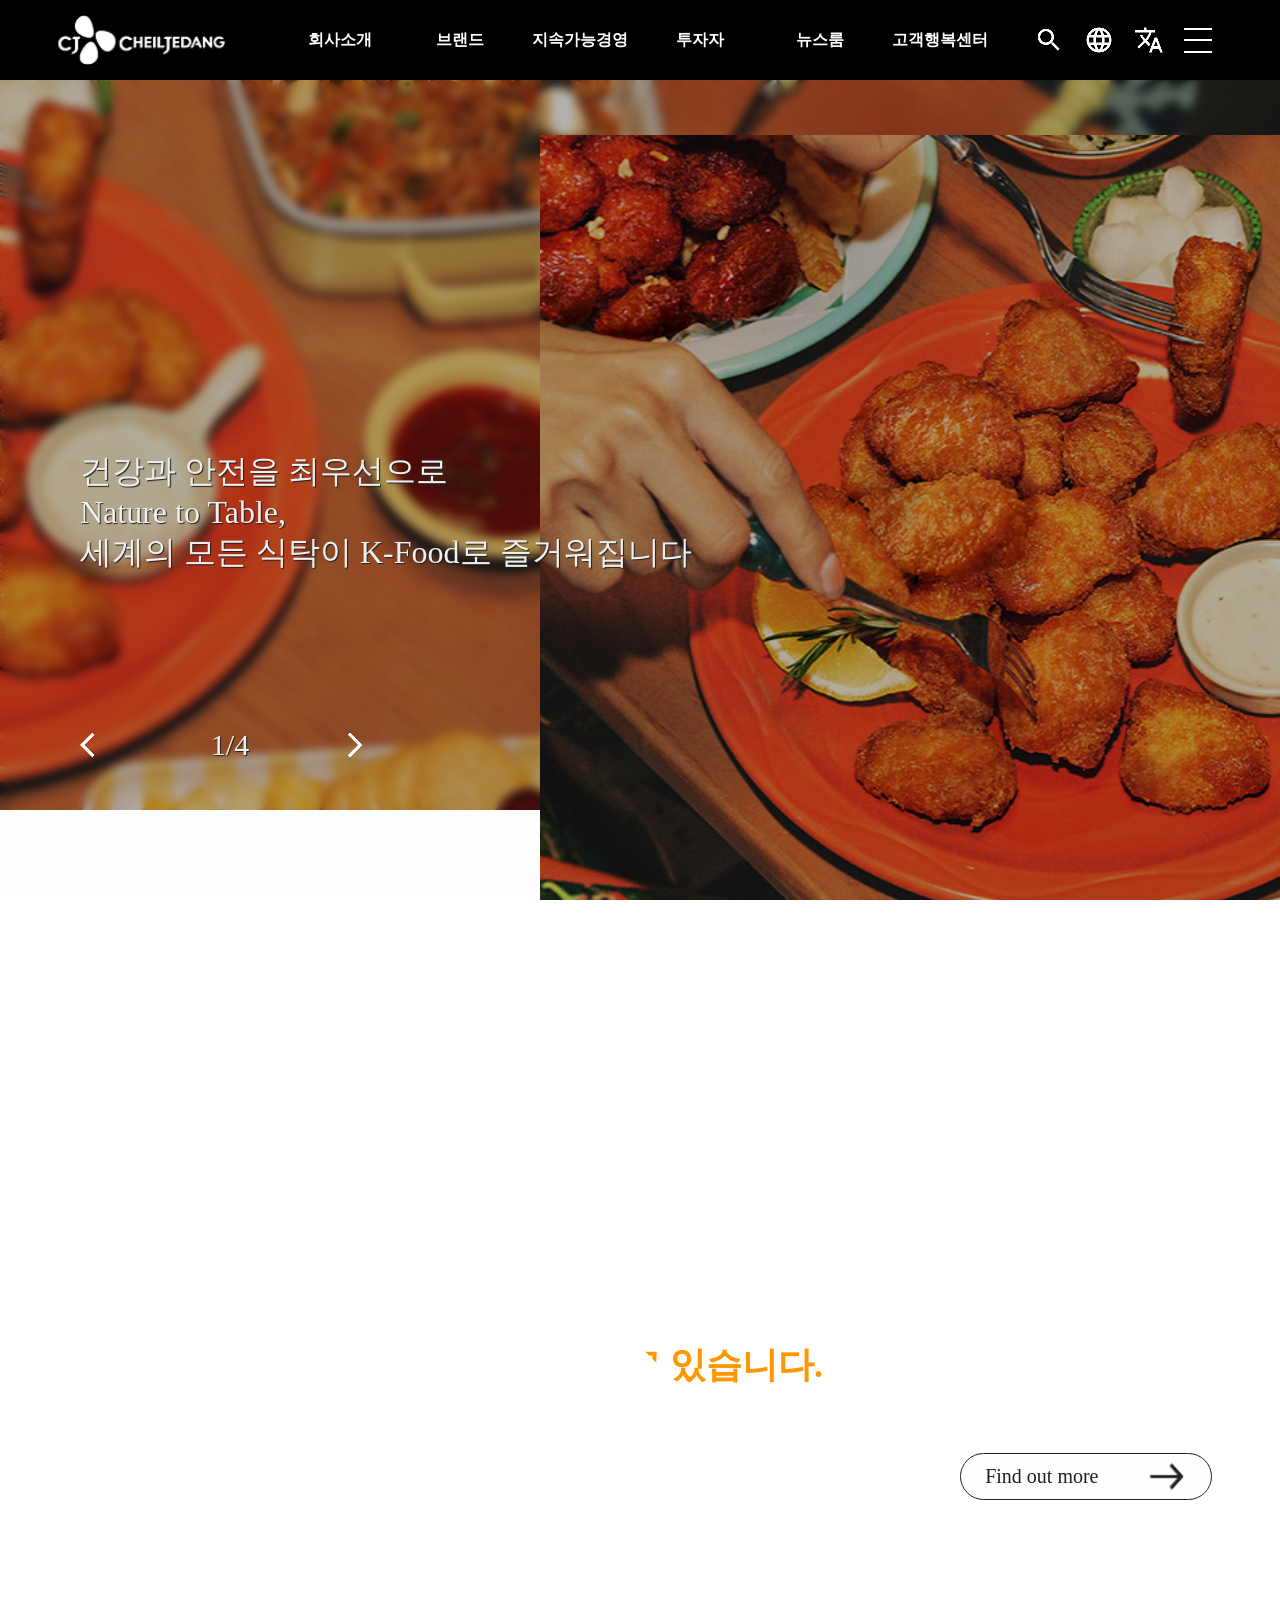
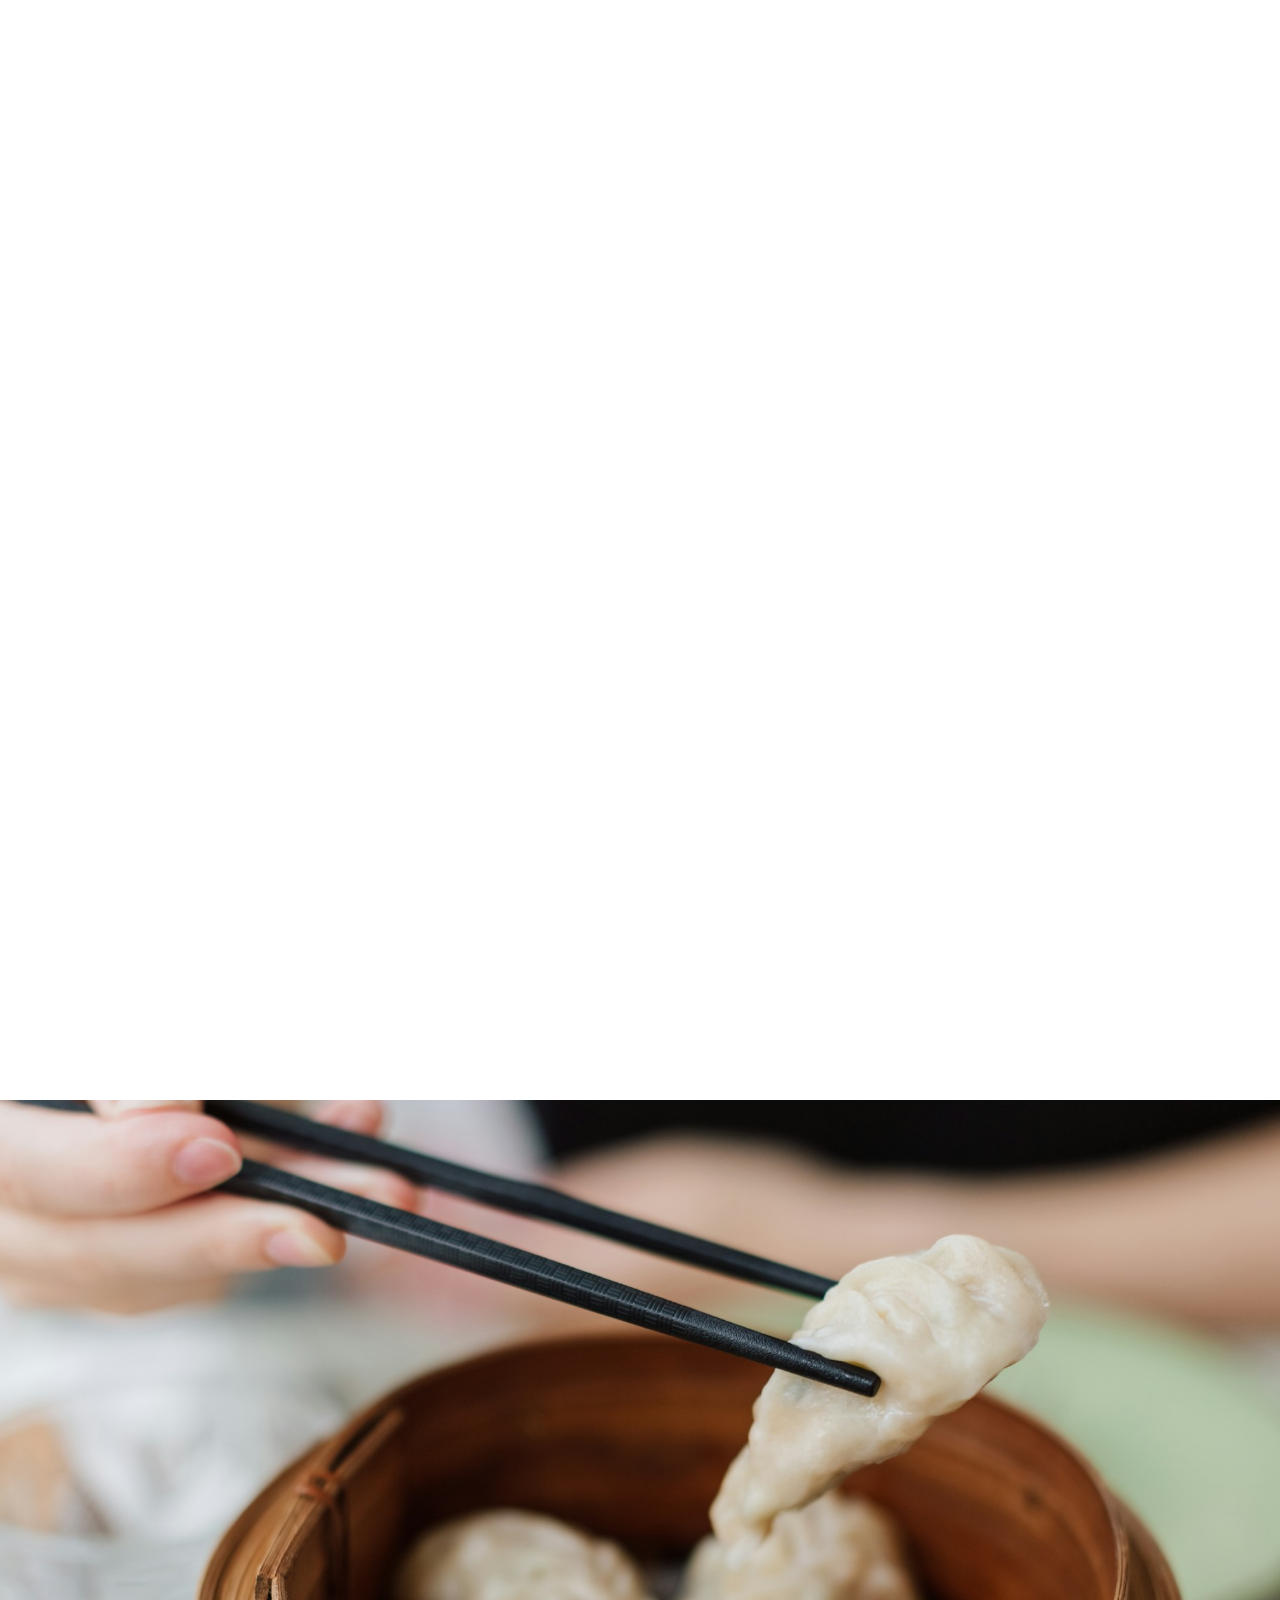
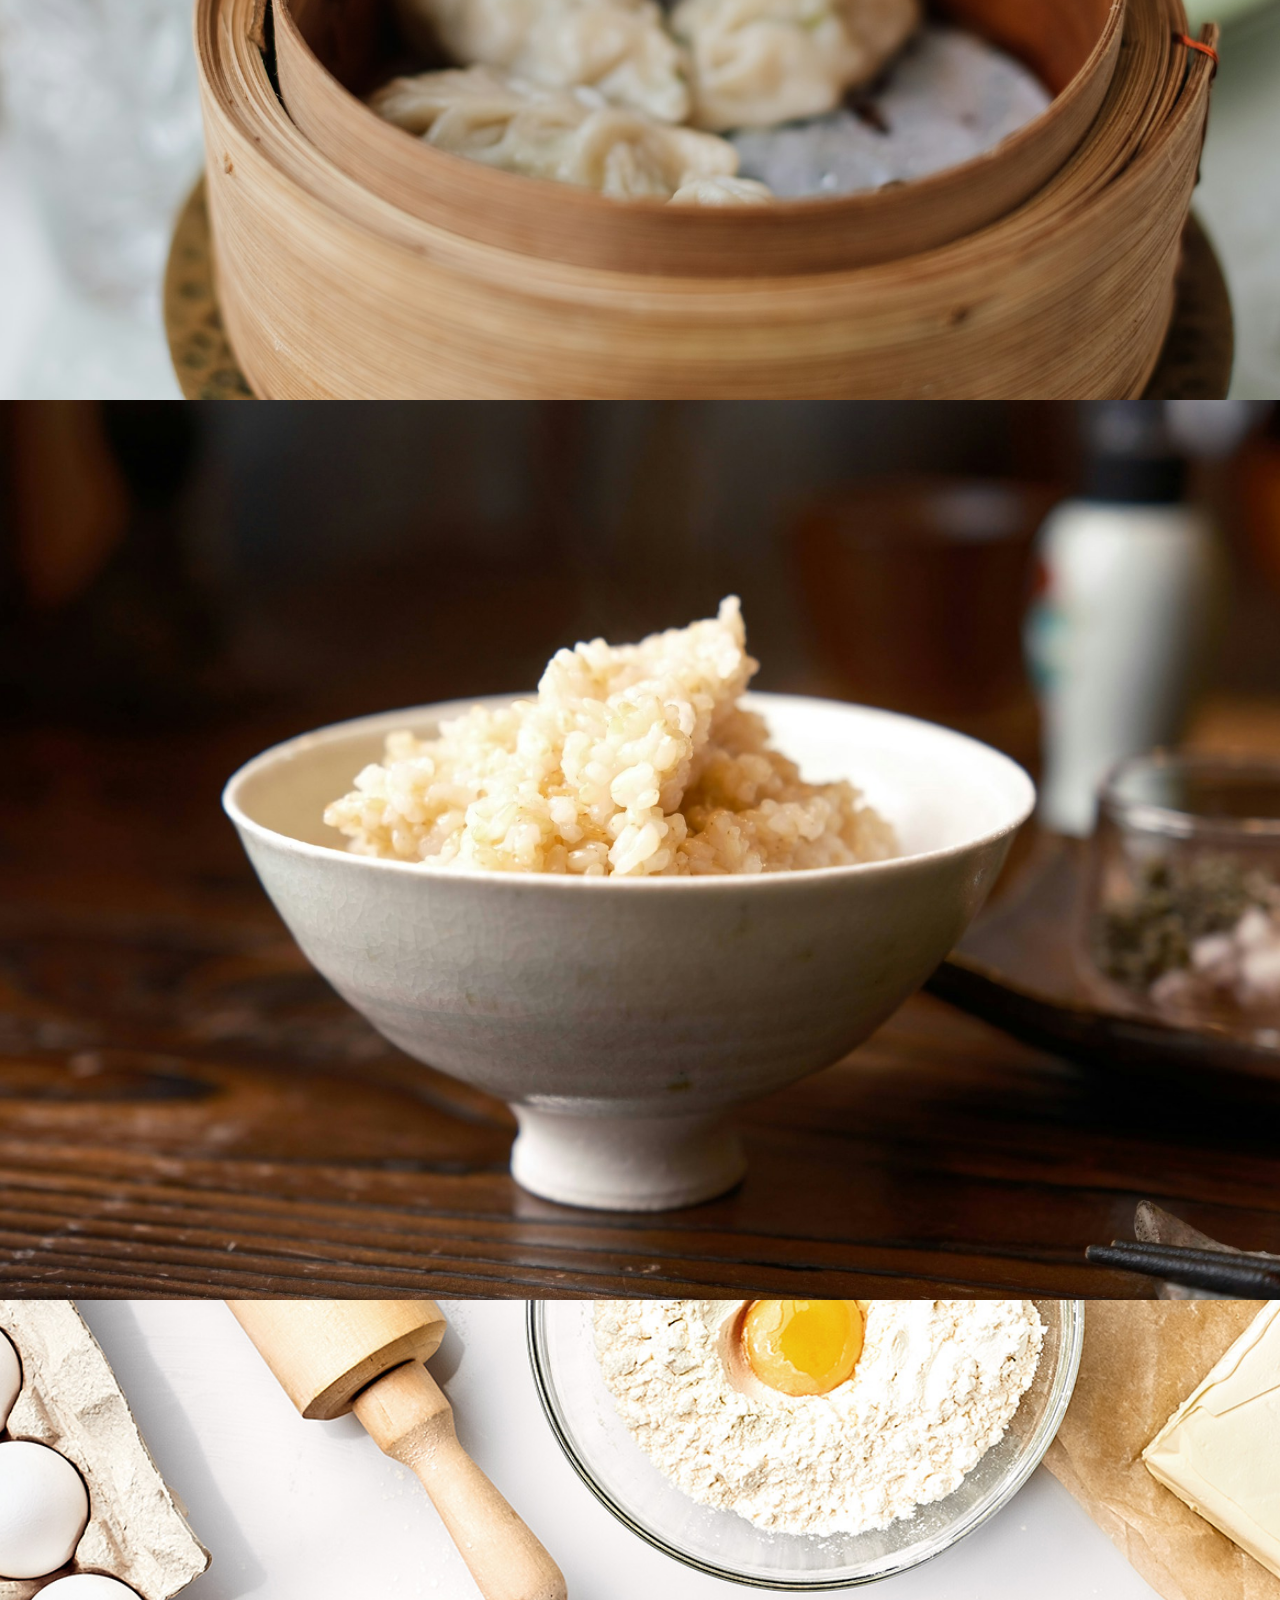
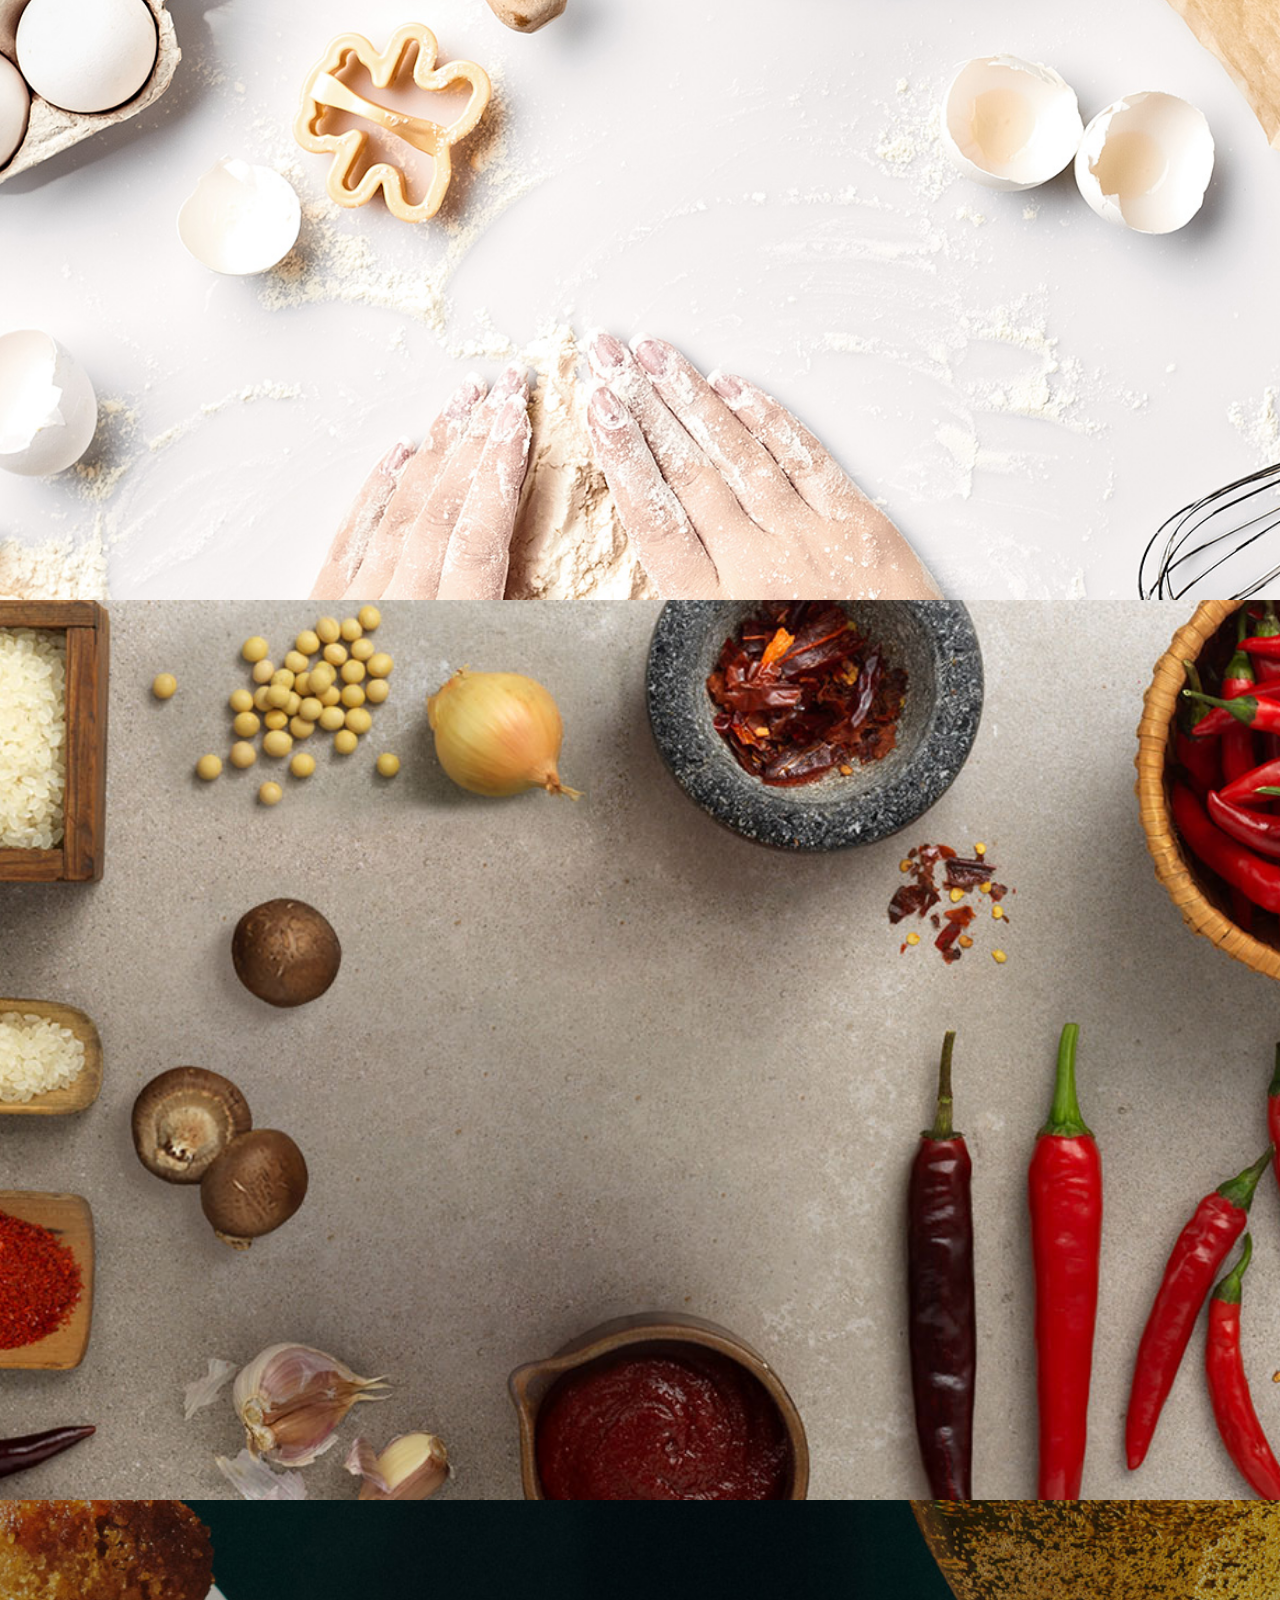
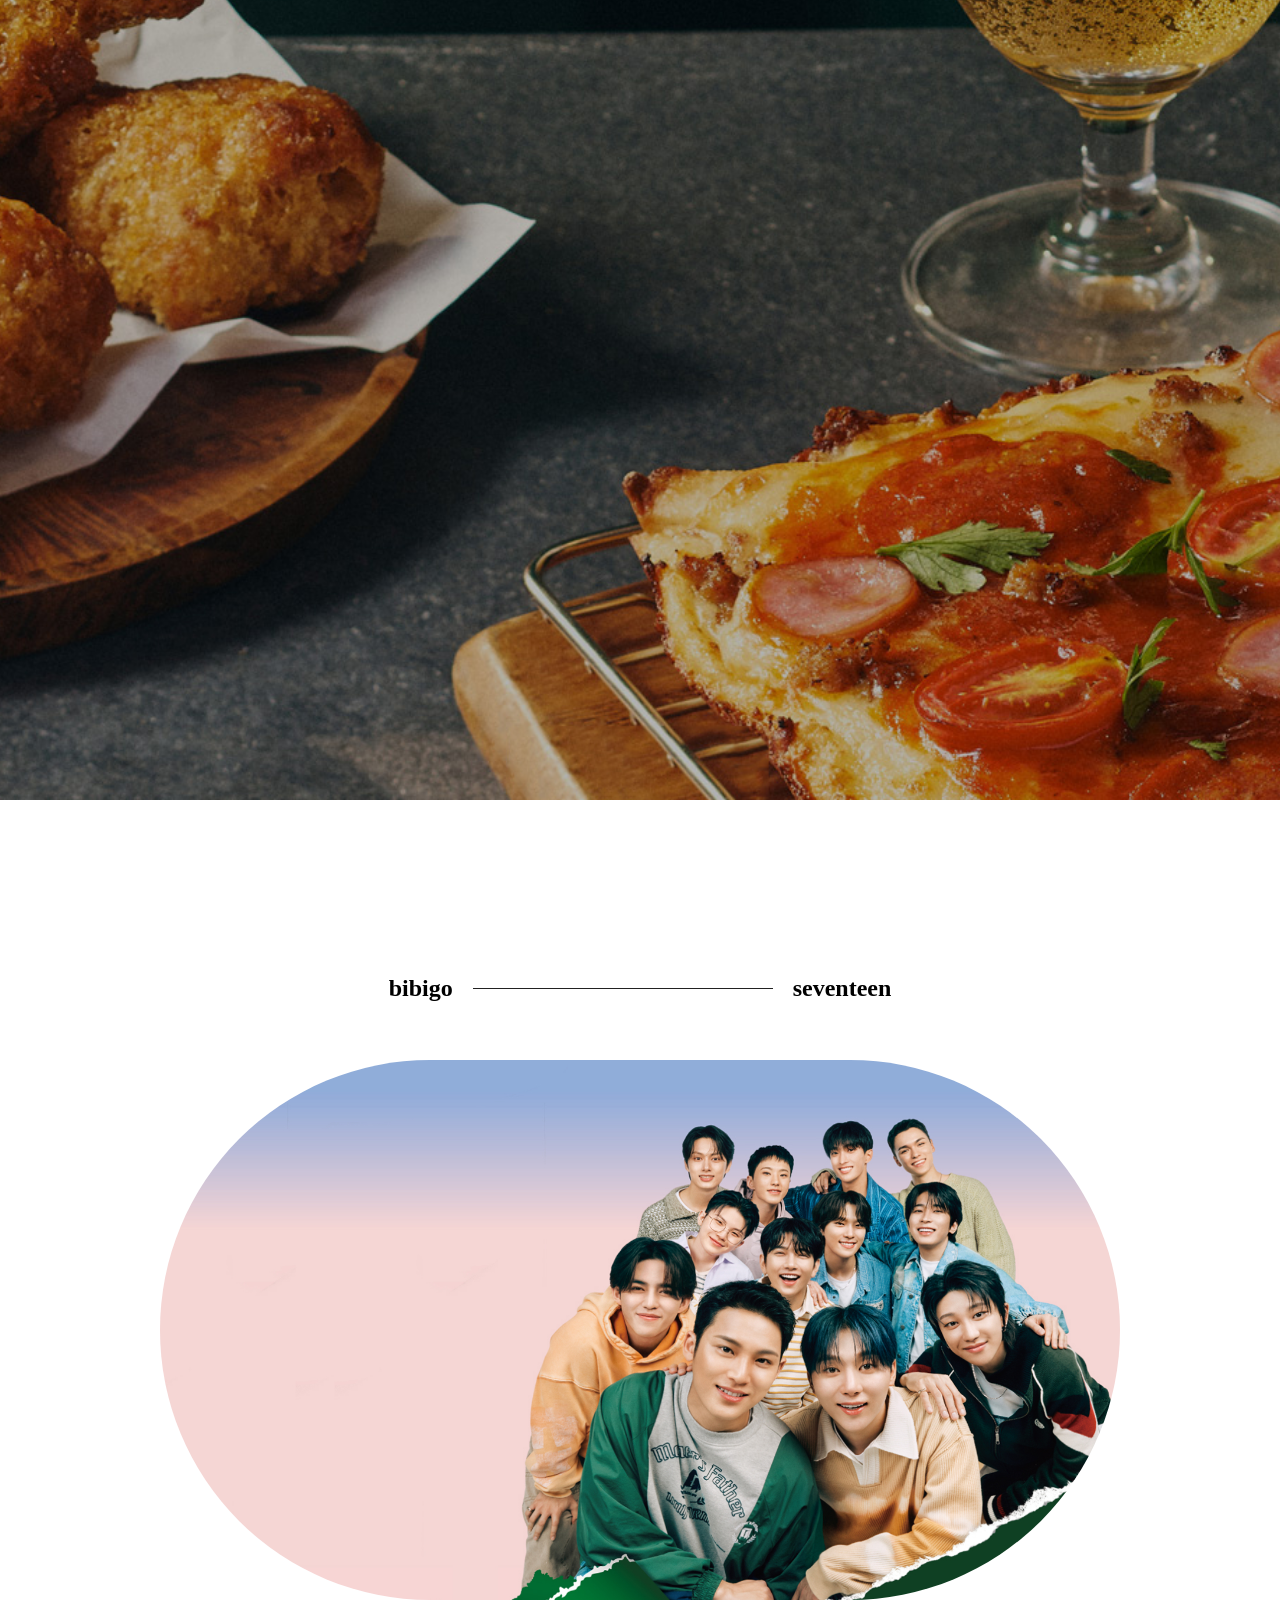
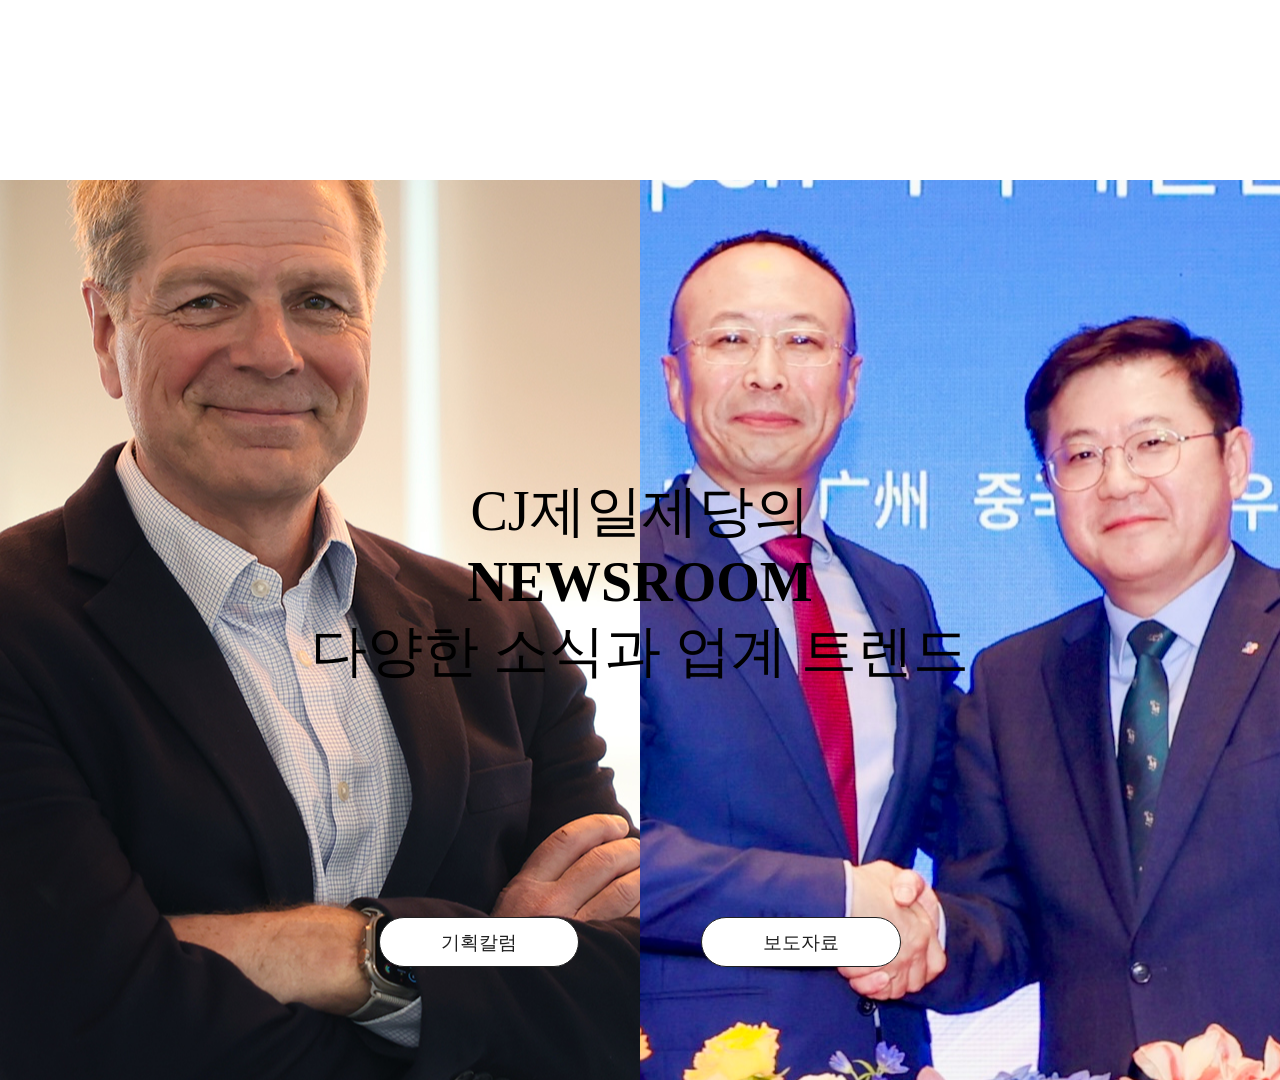
==== index.html @ 5cc48a2f "index change" ====
<!DOCTYPE html>
<html lang="ko">
<head>
    <meta charset="UTF-8">
    <meta name="viewport" content="width=device-width, initial-scale=1.0">
    <link rel="stylesheet" href="css/reset.css" type="text/css">
    <link rel="stylesheet" href="css/common.css" type="text/css">
    <link rel="stylesheet" href="css/main.css" type="text/css">
    <script src="script/jquery-3.7.0.min.js"></script>
    <script src="script/jquery.cookie.js"></script>
    <script src="script/lucid.js"></script>
    <script src="script/main.js"></script>
    <script src="script/common.js"></script>
    <title>CJ제일제당</title>
</head>
<body>
    <header id="header">
        <div class="header_inner">
            <h1><a href="index.html"><img src="img/logo.png" alt="제일제당"></a></h1>
            <nav class="gnb">
                <ul>
                    <li><a href="#">회사소개</a></li>
                    <li><a href="#">브랜드</a></li>
                    <li><a href="#">지속가능경영</a></li>
                    <li><a href="#">투자자</a></li>
                    <li><a href="#">뉴스룸</a></li>
                    <li><a href="#">고객행복센터</a></li>
                </ul>
            </nav>
            <div class="gnb_btn">
                <ul>
                    <li><button><img src="img/gnb_search.png" alt="찾기버튼"></button></li>
                    <li><button><img src="img/gnb_global.png" alt="글로벌버튼"></button></li>
                    <li><button><img src="img/gnb_languge.png" alt="언어버튼"></button></li>
                    <li><button><span></span><span></span><span></span></button></li>
                </ul>
            </div>
        </div>
    </header>

    <div class="sub_menu_wrap">
        <ul class="sub_menu_inner">
            <li>
                <div class="sub_menu_left">
                    <div>
                        <p>CJ제일제당 소개</p>
                        <p>건강, 즐거움, 편리를 창조하는<br>
                            글로벌 생활문화기업<br>
                            CJ제일제당을 소개합니다</p>
                    </div>
                    <div class="sub_menu_list_wrap">
                        <ul class="sub_menu_list">
                            <li class="sub_more"><a href="about_us.html">CJ제일제당소개</a></li>
                            <li class="sub_more"><a href="#">사업소개</a></li>
                            <li class="sub_more"><a href="#">글로벌 현황</a></li>
                            <li class="sub_more"><a href="#">CJ블로썸 파크</a></li>
                            <li><a href="#">CJ블로썸 캠퍼스</a></li>
                        </ul>
                        <ul class="sub_menu_detail">
                            <li>
                                <ul>
                                    <li><a href="#">CJ제일제당 소개</a></li>
                                    <li><a href="#">연혁</a></li>
                                    <li><a href="#">CEO 메시지</a></li>
                                    <li><a href="#">오시는 길</a></li>
                                </ul>
                            </li>
                            <li>
                                <ul>
                                    <li><a href="#">개요</a></li>
                                    <li><a href="#">식품사업</a></li>
                                    <li><a href="#">BIO사업</a></li>
                                    <li><a href="#">CJ Feed&Care</a></li>
                                </ul>
                            </li>
                            <li>
                                <ul>
                                    <li><a href="#">글로벌 현황</a></li>
                                    <li><a href="#">글로벌 네트워크</a></li>
                                </ul>
                            </li>
                            <li>
                                <ul>
                                    <li><a href="#">CJ블로썸파크 소개</a></li>
                                    <li><a href="#">식품 연구소</a></li>
                                    <li><a href="#">BIO 연구소</a></li>
                                </ul>
                            </li>
                        </ul>
                    </div>
                </div>
                <div class="sub_menu_right">
                    <ul>
                        <li>
                            <img src="img/ex.jpg" alt="">
                            <p>예시</p>
                            <p>부가 설명 내용은 고민해.</p>
                        </li>
                        <li>
                            <img src="img/ex.jpg" alt="">
                            <p>예시</p>
                            <p>부가 설명 내용은 고민해.</p>
                        </li>
                        <li>
                            <img src="img/ex.jpg" alt="">
                            <p>예시</p>
                            <p>부가 설명 내용은 고민해.</p>
                        </li>
                        <li>
                            <img src="img/ex.jpg" alt="">
                            <p>예시</p>
                            <p>부가 설명 내용은 고민해.</p>
                        </li>
                    </ul>
                </div>
            </li>
            <li>
                <div class="sub_menu_left">
                    <div>
                        <p>브랜드</p>
                        <p>세계가 사랑하는<br>
                            식품 브랜드를 만듭니다.</p>
                    </div>
                    <div class="sub_menu_list_wrap">
                        <ul class="sub_menu_list">
                            <li><a href="brand.html">전체브랜드</a></li>
                            <li class="sub_more"><a href="#">식품 브랜드</a></li>
                            <li class="sub_more"><a href="#">BIO 브랜드</a></li>
                        </ul>
                        <ul class="sub_menu_detail">
                            <li>
                                <ul>
                                    <li><a href="#">비비고</a></li>
                                    <li><a href="#">햇반</a></li>
                                    <li><a href="#">고메</a></li>
                                    <li><a href="#">백설</a></li>
                                    <li><a href="#">The더건강한</a></li>
                                    <li><a href="#">다시다</a></li>
                                    <li><a href="#">해찬들</a></li>
                                    <li><a href="#">스팸</a></li>
                                    <li><a href="#">삼호어묵</a></li>
                                    <li><a href="#">행복한콩</a></li>
                                    <li><a href="#">메티에</a></li>
                                    <li><a href="#">크레잇</a></li>
                                    <li><a href="#">쁘띠첼</a></li>
                                    <li><a href="#">맥스봉</a></li>
                                    <li><a href="#">맛밤</a></li>
                                    <li><a href="#">얼티브</a></li>
                                    <li><a href="#">바삭칩</a></li>
                                    <li><a href="#">즐거운 동행</a></li>
                                </ul>
                            </li>
                            <li>
                                <ul>
                                    <li><a href="#">BestAmino</a></li>
                                    <li><a href="#">Nextide</a></li>
                                    <li><a href="#">X·SOY</a></li>
                                    <li><a href="#">COXIELD</a></li>
                                    <li><a href="#">GutLuk</a></li>
                                    <li><a href="#">TasteNrich®</a></li>
                                    <li><a href="#">CJ TIDE™</a></li>
                                    <li><a href="#">MIPOONG™</a></li>
                                    <li><a href="#">BiomeNrich™</a></li>
                                    <li><a href="#">AMINATURE®</a></li>
                                    <li><a href="#">PHACT</a></li>
                                </ul>
                            </li>
                        </ul>
                    </div>
                </div>
                <div class="sub_menu_right">
                    <ul>
                        <li>
                            <img src="" alt="">
                            <p>예시</p>
                            <p>부가 설명 내용은 고민해.</p>
                        </li>
                        <li>
                            <img src="" alt="">
                            <p>예시</p>
                            <p>부가 설명 내용은 고민해.</p>
                        </li>
                        <li>
                            <img src="" alt="">
                            <p>예시</p>
                            <p>부가 설명 내용은 고민해.</p>
                        </li>
                        <li>
                            <img src="" alt="">
                            <p>예시</p>
                            <p>부가 설명 내용은 고민해.</p>
                        </li>
                    </ul>
                </div>
            </li>
            <li>
                <div class="sub_menu_left">
                    <div>
                        <p>지속가능경영</p>
                        <p>CJ제일제당은 기업의
                            <br>지속가능한 성장을 추진하고 있습니다.</p>
                    </div>
                    <div class="sub_menu_list_wrap">
                        <ul class="sub_menu_list">
                            <li class="sub_more"><a href="sustainability.html">Overview</a></li>
                            <li class="sub_more"><a href="#">환경</a></li>
                            <li class="sub_more"><a href="#">사회</a></li>
                            <li class="sub_more"><a href="#">지배구조</a></li>
                        </ul>
                        <ul class="sub_menu_detail">
                            <li>
                                <ul>
                                    <li><a href="#">Overview</a></li>
                                    <li><a href="#">추진체계</a></li>
                                    <li><a href="#">보고서 및 정책</a></li>
                                    <li><a href="#">대외인정 및 발자취</a></li>
                                </ul>
                            </li>
                            <li>
                                <ul>
                                    <li><a href="#">기후변화</a></li>
                                    <li><a href="#">순환경제</a></li>
                                </ul>
                            </li>
                            <li>
                                <ul>
                                    <li><a href="#">공급망</a></li>
                                    <li><a href="#">인적자원</a></li>
                                    <li><a href="#">인권</a></li>
                                    <li><a href="#">안전보건</a></li>
                                    <li><a href="#">품질안전</a></li>
                                    <li><a href="#">건강과 영양</a></li>
                                    <li><a href="#">사회공헌</a></li>
                                </ul>
                            </li>
                            <li>
                                <ul>
                                    <li><a href="#">이사회</a></li>
                                    <li><a href="#">이사회 활동</a></li>
                                    <li><a href="#">주주총회</a></li>
                                </ul>
                            </li>
                        </ul>
                    </div>
                </div>
                <div class="sub_menu_right">
                    <ul>
                        <li>
                            <img src="" alt="">
                            <p>예시</p>
                            <p>부가 설명 내용은 고민해.</p>
                        </li>
                        <li>
                            <img src="" alt="">
                            <p>예시</p>
                            <p>부가 설명 내용은 고민해.</p>
                        </li>
                        <li>
                            <img src="" alt="">
                            <p>예시</p>
                            <p>부가 설명 내용은 고민해.</p>
                        </li>
                        <li>
                            <img src="" alt="">
                            <p>예시</p>
                            <p>부가 설명 내용은 고민해.</p>
                        </li>
                    </ul>
                </div>
            </li>
            <li>
                <div class="sub_menu_left">
                    <div>
                        <p>투자자</p>
                        <p>글로벌 생활 문화기업<br>
                            CJ제일제당으로 도약하겠습니다.</p>
                    </div>
                    <div class="sub_menu_list_wrap">
                        <ul class="sub_menu_list">
                            <li><a href="investors.html">Overview</a></li>
                            <li class="sub_more"><a href="#">IR 행사 및 자료실</a></li>
                            <li class="sub_more"><a href="#">I liR Contact</a></li>
                            <li class="sub_more"><a href="#">재무정보</a></li>
                            <li class="sub_more"><a href="#">주식정보</a></li>
                            <li class="sub_more"><a href="#">Governance</a></li>
                            <li><a href="#">Sustainable Financing</a></li>
                        </ul>
                        <ul class="sub_menu_detail">
                            <li>
                                <ul>
                                    <li><a href="#">실적발표자료</a></li>
                                    <li><a href="#">IR 행사</a></li>
                                    <li><a href="#">소개자료</a></li>
                                </ul>
                            </li>
                            <li>
                                <ul>
                                    <li><a href="#">IR 미팅신청</a></li>
                                    <li><a href="#">IR Q&A</a></li>
                                    <li><a href="#">IR Alert</a></li>
                                </ul>
                            </li>
                            <li>
                                <ul>
                                    <li><a href="#">재무정보</a></li>
                                    <li><a href="#">사업보고서</a></li>
                                    <li><a href="#">감사보고서</a></li>
                                    <li><a href="#">감사인의 의견</a></li>
                                </ul>
                            </li>
                            <li>
                                <ul>
                                    <li><a href="#">공시</a></li>
                                    <li><a href="#">공고</a></li>
                                    <li><a href="#">주주현황</a></li>
                                    <li><a href="#">주주환원</a></li>
                                    <li><a href="#">주주제안</a></li>
                                    <li><a href="#">실시간 주가</a></li>
                                    <li><a href="#">발행주식현황</a></li>
                                </ul>
                            </li>
                            <li>
                                <ul>
                                    <li><a href="#">이사회</a></li>
                                    <li><a href="#">이사회 활동</a></li>
                                    <li><a href="#">주주총회</a></li>
                                </ul>
                            </li>
                        </ul>
                    </div>
                </div>
                <div class="sub_menu_right">
                    <ul>
                        <li>
                            <img src="" alt="">
                            <p>예시</p>
                            <p>부가 설명 내용은 고민해.</p>
                        </li>
                        <li>
                            <img src="" alt="">
                            <p>예시</p>
                            <p>부가 설명 내용은 고민해.</p>
                        </li>
                        <li>
                            <img src="" alt="">
                            <p>예시</p>
                            <p>부가 설명 내용은 고민해.</p>
                        </li>
                        <li>
                            <img src="" alt="">
                            <p>예시</p>
                            <p>부가 설명 내용은 고민해.</p>
                        </li>
                    </ul>
                </div>
            </li>
            <li>
                <div class="sub_menu_left">
                    <div>
                        <p>뉴스룸</p>
                        <p>다양한 CJ제일제당의 소식과<br>
                            업계 트렌드를 만나볼 수 있습니다.</p>
                    </div>
                    <div class="sub_menu_list_wrap">
                        <ul class="sub_menu_list">
                            <li><a href="#">Overview</a></li>
                            <li><a href="#">기획칼럼</a></li>
                            <li><a href="#">보도자료</a></li>
                            <li><a href="#">언론보도</a></li>
                            <li><a href="#">소셜미디어</a></li>
                        </ul>
                    </div>
                </div>
                <div class="sub_menu_right">
                    <ul>
                        <li>
                            <img src="" alt="">
                            <p>예시</p>
                            <p>부가 설명 내용은 고민해.</p>
                        </li>
                        <li>
                            <img src="" alt="">
                            <p>예시</p>
                            <p>부가 설명 내용은 고민해.</p>
                        </li>
                        <li>
                            <img src="" alt="">
                            <p>예시</p>
                            <p>부가 설명 내용은 고민해.</p>
                        </li>
                        <li>
                            <img src="" alt="">
                            <p>예시</p>
                            <p>부가 설명 내용은 고민해.</p>
                        </li>
                    </ul>
                </div>
            </li>
            <li>
                <div class="sub_menu_left">
                    <div>
                        <p>고객행복센터</p>
                        <p>CJ제일제당은 소비자중심경영을 실천하고 <br>
                            소비자의 만족과 함께 성장해 나가며 더 나은 가치를 제공하기 위해 노력합니다.
                    </div>
                    <div class="sub_menu_list_wrap">
                        <ul class="sub_menu_list">
                            <li><a href="#">소비자중심경영(CCM)</a></li>
                            <li><a href="#">고객행복센터</a></li>
                            <li><a href="#">고객의 소리</a></li>
                            <li><a href="#">자주찾는 질문</a></li>
                            <li><a href="#">제품 개선 사례</a></li>
                            <li><a href="#">공지사항</a></li>
                            <li><a href="#">온라인 제보</a></li>
                        </ul>
                    </div>
                </div>
                <div class="sub_menu_right">
                    <ul>
                        <li>
                            <img src="" alt="">
                            <p>예시</p>
                            <p>부가 설명 내용은 고민해.</p>
                        </li>
                        <li>
                            <img src="" alt="">
                            <p>예시</p>
                            <p>부가 설명 내용은 고민해.</p>
                        </li>
                        <li>
                            <img src="" alt="">
                            <p>예시</p>
                            <p>부가 설명 내용은 고민해.</p>
                        </li>
                        <li>
                            <img src="" alt="">
                            <p>예시</p>
                            <p>부가 설명 내용은 고민해.</p>
                        </li>
                    </ul>
                </div>
            </li>
        </ul>
    </div>

    <section id="topBanner" class="index">
        <h2 class="top_text">
            건강과 안전을 최우선으로<br>
            Nature to Table,<br>
            세계의 모든 식탁이 K-Food로 즐거워집니다
        </h2>
        <ul class="topBanner_out">
            <li class="topBanner_in">
                <div class="topBanner_in_text">
                </div>
                <img src="img/TopBenner_0.jpg" alt="탑베너1">
            </li>
            <li class="topBanner_in">
                <img src="img/TopBenner_1.jpg" alt="탑베너2">
            </li>
            <li class="topBanner_in">
                <img src="img/TopBenner_2.jpg" alt="탑베너3">
            </li>
            <li class="topBanner_in">
                <img src="img/TopBenner_3.jpg" alt="탑베너4">
            </li>
        </ul>
        <div class="empty_box"></div>
        <div class="top_benner_controls">
            <button class="prev_btn"><img src="img/arrow_left.png" alt="left"></button>
            <p><span class="cnt">1</span>/4</p>
            <button class="next_btn"><img src="img/arrow_right.png" alt="right"></button>
        </div>
    </section>
    <section id="aboutUs" class="index">
        <div class="about_us_text">
            <div class="msg_box"></div>
            <h2 class="msg msg1">CJ제일제당은</h2>
            <h2 class="yellow msg msg2">끊임없는 도전과 혁신을 통해<br>
                글로벌 식품ㆍBIO 기업으로 도약하고 있습니다.
            </h2>
            <p class="msg msg3">
                끊임없는 도전과 혁신을 통해<br>
                글로벌 식품·BIO 기업으로 도약하고 있습니다.<br>
                70년 이상 쌓아온 변화와 성장의 DNA를 바탕으로<br>
                건강, 즐거움, 편리를 창조하는 글로벌 생활문화기업으로 나아갑니다.
            </p>
        </div>
        <div class="about_us_btn">
            <a href="#">
                <p>Find out more</p>
                <img src="img/arrow_dark_r.png" alt="오른쪽 화살표">
            </a>
        </div>
    </section>
    <section id="midBanner" class="index">
        <ul class="mid_banner">
            <li class="mid_banner_img1 fix">
                <div class="mid_img">
                    <img src="img/mid_bg1.jpg" alt="">
                </div>
                <div class="logo_text text1">
                    <img src="img/mid_logo1.png" alt="">
                    <p>따뜻하고 맛있는 음식이 
                        단순한 식사를 넘어<br>
                        삶을 더 맛있게 만들어 준다고 믿어요<br>
                        우리를 살게 해주는 음식은<br>
                        우리가 살아있음을 느끼게 하는 
                        멋진 힘이 있으니까요
                    </p>
                </div>
            </li>
            <li class="mid_banner_img2">
                <div class="mid_img">
                    <img src="img/mid_bg2.jpg" alt="">
                </div>
                <div class="logo_text text2">
                    <img src="img/mid_logo2.png" alt="">
                    <p>언제 어디서나 최고의 밥맛으로<br>
                        우리의 하루를 든든하게 채우고 있는<br>
                        다양한 햇반 브랜드의 제품들을 즐겨보세요
                    </p>
                </div>
            </li>
            <li class="mid_banner_img3">
                <div class="mid_img text3">
                    <img src="img/mid_bg3.jpg" alt="">
                </div>
                <div class="logo_text text3">
                    <img src="img/mid_logo3.png" alt="">
                    <p>과정은 심플하게, 결과는 근사하게<br>
                        백설이 당신의 오늘의 요리를<br>
                        최고의 맛으로 완성시킵니다
                    </p>
                </div>
            </li>
            <li class="mid_banner_img4">
                <div class="mid_img">
                    <img src="img/mid_bg4.jpg" alt="">
                </div>
                <div class="logo_text text4">
                    <img src="img/mid_logo4.png" alt="">
                    <p>'해가 가득찬 들녘'이라는 의미를 가진<br>
                        '해찬들'브랜드는 붉은 해가 뜨겁게 내리쬐는 들녘에,<br>
                        만물이 익어가는 자연의 풍요로움을<br>
                        느끼게 해줍니다
                    </p>
                </div>
            </li>
            <li class="mid_banner_img5">
                <div class="mid_img">
                    <img src="img/mid_bg5.jpg" alt="">
                </div>
                <div class="logo_text text5">
                    <img src="img/mid_logo5.png" alt="">
                    <p>고메(GOURMET)는 미식가, 식도락가,<br>
                        혹은 음식에 밝은 사람을 뜻합니다.<br>
                        고메가 선보이는 특별한 맛으로<br>
                        집에서도 다채로운 미식의 경험을 이어가세요.
                    </p>
                </div>
            </li>
            <li class="mid_banner_img6">
                <div class="mid_img">
                    <img src="img/mid_bg6.jpg" alt="">
                </div>
                <div class="logo_text text6">
                    <img src="img/mid_logo6.png" alt="">
                    <p>남녀노소 누구나 사랑하는<br>
                        최고의 브랜드 <span>스팸</sapn><br>
                        처음 느꼈던 맛의 감동을<br>
                        앞으로도 변함없이 함께하세요
                    </p>
                </div>
            </li>
        </ul>
        <div class="blur"></div>
        <ul class="mid_banner_controls">
            <li class="ctrl long"></li>
            <li class="ctrl"></li>
            <li class="ctrl"></li>
            <li class="ctrl"></li>
            <li class="ctrl"></li>
            <li class="ctrl"></li>
        </ul>
    </section>
    <section id="event" class="index">
        <div class="event_name">
            <h2 class="english">bibigo</h2>
            <div class="mid_line"></div>
            <h2 class="english">seventeen</h2>
        </div>
        <div class="event_img">
            <div class="event_logo">
                <img src="img/tasteWhat'sBeyond.png" alt="">
                <a href="#">
                    <p>비비고|세븐틴 페이지로 이동</p>
                    <img src="img/arrow_dark_r.png" alt="rignt">
                </a>
                <a href="#">
                    <p>비비고 브랜드사이트 바로가기</p>
                    <img src="img/arrow_dark_r.png" alt="rignt">
                </a>
            </div>
        </div>
    </section>
    <section id="newsroom" class="index">
        <div class="newsroom_wrap">
            <div class="newsroom_left" style="background-color: orange;">

            </div>
            <div class="newsroom_right" style="background-color: orangered;">
                
            </div>
        </div>
        <div class="newsroom_title_wrap">
            <div class="newsroom_title">
                <p>CJ제일제당의</p>
                <h2 class="english">NEWSROOM</h2>
                <p>다양한 소식과 업계 트렌드</p>
            </div>
            <div class="newsroom_btn">
                <a href="#" class="newsroom_left_btn">
                    <div>
                        <img src="img/arrow_dark_l.png" alt="left">
                        <p>기획칼럼</p>
                    </div>
                </a>
                <a href="#" class="newsroom_right_btn">
                    <div>
                        <p>보도자료</p>
                        <img src="img/arrow_dark_r.png" alt="right">
                    </div>
                </a>
            </div>
        </div>
    </section>
</body>
</html>
---- css/common.css ----
.yellow{color: #FF9700;}
.red{color: #EF151E;}
.blue{color: #006ECD;}
.gery{color: grey;}

/* 헤더 */
#header{position: fixed; width: 100%; height: 80px; left: 0; top: 0; z-index: 999; transition-duration: 0.5s; background-color: #000;}
#header .header_inner{position: relative; width: 92%; margin: 0 auto; display: flex; height: 80px;}

/* 헤더로고 */
#header h1{position: absolute; left: 0; top: 50%; transform: translateY(-50%); transition-duration: 0.5s;}
#header h1 img{height: 50px;}


/* 헤더 gnb */
#header .gnb{position: absolute; left: 50%; transform: translateX(-50%);}
#header .gnb ul{display: flex;}
#header .gnb ul li{width: 120px; text-align: center; line-height: 80px; height: 80px; font-weight: bold;}
#header .gnb ul li a{color: #fff;}

/* 헤더 gnb 버튼모음 - 현재 수정이 꽤나 필요할 듯.*/ 
#header .gnb_btn{position: absolute; right: 0; top: 50%; transform: translateY(-50%); transition-duration: 0.5s;}
#header .gnb_btn ul{display: flex;}
#header .gnb_btn ul li{height: 50px; width: 40px; display: flex; align-items: center; padding: 0 5px;}
#header .gnb_btn ul li button{background: none; border: none; }
#header .gnb_btn ul li:last-child button{display: flex; flex-direction: column; align-items: center; justify-content: space-between; transition-duration: 0.5s; height: 25px;}
#header .gnb_btn span{position: relative; width: 28px; height: 2px; background-color: #fff; display: block;}

/* 서브메뉴 */
/* 서브메뉴-왼쪽 */
.sub_menu_wrap{position: fixed; width: 100%; height: 400px; background-color: #fff; z-index: 998;  top: 80px; overflow: hidden; display: none;}
.sub_menu_wrap .sub_menu_inner .sub_menu_left{display: flex; width: 50%;}
.sub_menu_wrap .sub_menu_inner .sub_menu_left>div{padding: 20px; box-sizing: border-box;}
.sub_menu_wrap .sub_menu_inner .sub_menu_left>div:first-child{width: 40%; background-image: url('/img/logo.png'); background-position: right; background-repeat: no-repeat; box-sizing: border-box; border-right: 1px solid grey;}
.sub_menu_wrap .sub_menu_inner .sub_menu_left>div:last-child{width: 60%;}
.sub_menu_wrap .sub_menu_inner>li{display: none;}
.sub_menu_wrap .sub_menu_inner .sub_menu_left>div>p:first-child{font-size: 30px; font-weight: bold; margin-bottom: 10px;}

.sub_menu_list_wrap{display: flex;}
.sub_menu_list_wrap>ul{width: 50%;}

.sub_menu_list_wrap .sub_menu_list li{position: relative; font-size: 20px; height: 30px; line-height: 30px;  margin-bottom: 10px; transition-duration: 0.5s;}

/* 3뎁스 */
.sub_menu_list_wrap .sub_menu_list li.sub_more::after{content: ""; display: block; position: absolute; width: 10px; height: 2px; background-color: black; right: 8px; top: 50%; transform: translateY(-50%); transition-duration: 0.5s;}
.sub_menu_list_wrap .sub_menu_list li.sub_more::before{content: ""; display: block; position: absolute; width: 2px; height: 10px; background-color: black; right: 12px; top: 50%; transform: translateY(-50%); transition-duration: 0.5s;}
.sub_menu_list_wrap .sub_menu_list li.sub_more:hover::after{transform: rotate(45deg);}
.sub_menu_list_wrap .sub_menu_list li.sub_more:hover::before{transform: rotate(-135deg);}


.sub_menu_list_wrap .sub_menu_detail>li{display: none;}
.sub_menu_list_wrap .sub_menu_detail li ul li{position: relative; font-size: 16px; height: 30px; line-height: 30px;  margin-bottom: 10px; transition-duration: 0.5s; padding-left: 20px; box-sizing: border-box;}
.sub_menu_list_wrap .sub_menu_detail li ul li:hover a{color: #FF9700; font-weight: bold;}

/* 서브메뉴-오른쪽 */
.sub_menu_wrap .sub_menu_inner .sub_menu_right{display: flex; width: 50%; height: 400px; padding: 20px; box-sizing: border-box; }
.sub_menu_wrap .sub_menu_inner .sub_menu_right ul{display: flex; justify-content: space-between; width: 100%;}
.sub_menu_wrap .sub_menu_inner .sub_menu_right li{width: 24%;}
.sub_menu_wrap .sub_menu_inner .sub_menu_right li img{height: 140px; width: 100%; margin-bottom: 10px;}
.sub_menu_wrap .sub_menu_inner .sub_menu_right li p:nth-child(2){font-weight: bold; font-size: 16px; margin-bottom: 8px;}
---- css/main.css ----
/* * {
  outline: 1px solid red;
  좌우 스크롤 생겼을때 부분 확인 할 수 있는 코드
  /* 좌우 스크롤 생겼을때 부분 확인 할 수 있는 코드
} */

/* topBanner */
#topBanner{position: relative; height: 100vh; background-size: cover; background-position: right; background-repeat: no-repeat; overflow: hidden;background-image: url('/img/TopBenner_0.jpg'); transition-duration: 0.5s; z-index: 1;}
#topBanner::after{content: ''; position: absolute; width: 100%; height: 10vh; background-color: #fefefe; z-index: 1; bottom: 0;}
#topBanner>.empty_box{height: 100vh; width: 100%; -webkit-backdrop-filter: blur(5px); backdrop-filter: blur(5px); position: absolute;}
#topBanner h2{position: absolute; left: 80px; top: 50%; font-weight: 500; font-size: 2em; color: #efefef; text-shadow: 1px 1px 1px #212121; z-index: 3;}
#topBanner ul{position: absolute; top: 15vh; left: 500px; height: 100%; width: 5000px; display: flex; justify-content: space-evenly; overflow: hidden;}
#topBanner ul li{position: relative; display: flex; width: 1200px; height: 100%; z-index: 2; transition-duration: 0.5s; right: 0;}
#topBanner ul li img{width: 100%; object-fit: cover;}
#topBanner .top_benner_controls{position: absolute; bottom: 15%; left: 80px; display: flex; width: 300px; line-height: 40px; justify-content: space-between; z-index: 2;}
#topBanner .top_benner_controls p{font-size: 30px; color: #efefef; text-shadow: 1px 1px 1px #212121;}
#topBanner .top_benner_controls button{width: 40px; height: 40px; background: none;}

/* aboutUs */
#aboutUs{position: relative; height: 100vh; display: flex; overflow: hidden; background-color: #ffffff; z-index: 1;}
#aboutUs div{position: relative; display: flex; flex-direction: column; justify-content: space-between;margin: auto;}
#aboutUs .about_us_text{width: 60%;}
#aboutUs .about_us_btn{width: 20%; bottom: -14%;}
#aboutUs .about_us_text h2{font-size: 36px;}
#aboutUs .about_us_text h2:nth-child(2){margin: 20px 0;}
#aboutUs div p{font-size: 20px;}
.msg_box::after{content: ''; position: absolute; width: 1200px; height: 1200px; background-color: #ffffff; right: -200px; top: -200px; transform: rotate(45deg); border-radius: 200px; transition-duration: 1s;}
.msg_box.active::after{right: -1200px; top: -1200px}
#aboutUs .about_us_btn a{width: 250px; height: 45px; line-height: 45px; display: flex; justify-content: space-around; border-radius: 25px; background-color: #fefefe; border: 1px solid #212121; opacity: 0; transition-duration: 0.5s;}
#aboutUs div a img{width: 40px;}

/* midBanner */
#midBanner{position: relative; height: 600vh; overflow: hidden;}
#midBanner .mid_banner{position: relative; width: 100%; height: 100%; display: flex; flex-direction: column; justify-content: end;}
#midBanner .mid_banner li{position: relative; width: 100%; height: 100vh; }
/* #midBanner ul li:nth-child(1){position: fixed; width: 100%; height: 100%; } */
#midBanner .mid_banner li.fix{position: fixed; width: 100%; height: 100%; top: -0.01%;}
#midBanner .mid_banner li .mid_img{width: 100%; height: 100%;}
#midBanner .mid_banner>li>.mid_img>img{width: 100%; height: 100%; object-fit: cover;}
#midBanner .mid_banner li .logo_text{width: 60%; margin: 0 auto; display: flex; justify-content: space-evenly; flex-direction: column; position: absolute; top: 50%; left: 50%; transform: translate(-50%, -50%); z-index: 1;}
#midBanner .mid_banner li:first-child .logo_text{opacity: 1;}
#midBanner .mid_banner li .logo_text img{width: 50%; margin: 0 auto;}
#midBanner .mid_banner li .logo_text p{margin: 0 auto; text-align: center; margin-top: 50px; text-shadow: 1px 1px 1px #212121; color: #fefefe; font-size: 1.2em;}

.mid_banner_controls{position: fixed; left: calc(50% - 125px); bottom: 5%; display: flex; justify-content: space-evenly; width: 250px;}
.mid_banner_controls li{width: 20px; height: 20px; background-color: #212121; border-radius: 20px; transition-duration: 0.5s; cursor: pointer;}
.mid_banner_controls li.long{width: 40px; height: 20px; background-color: #23A03A;}

/* event */
#event{position: relative; height: 100vh; overflow: hidden; background-color: #ffffff; z-index: 1; margin-top: 80px;}
#event .event_name{position: absolute; width: 100%; top: 5%; display: flex; justify-content: center; padding-top: 50px; z-index: 1;}
#event .event_name .mid_line{content: ''; display: block; width: 300px; height: 1px; position: relative; background-color: #212121; margin: auto 20px;}
#event .event_img{position: relative; height: 100vh; background-image: url('/img/bibigo_seventeen.jpg'); background-repeat: no-repeat; background-position: right; background-size: cover; transition-duration: 1s;}
/* 효과 */
/* #event .event_img{height: 60vh; max-width: 75%; margin: 20vh auto; border-radius: 500px;} */
/* #event .event_img{position: relative; width: 100%; height: 100%;}
#event .event_img>img{width: 80%; margin: 0 auto; border-radius: 500px;} */

#event .event_img .event_logo{position: absolute; display: flex; flex-direction: column; justify-content: center; max-width: 30%; top: 100%; left: 25%; transform: translate(-50%, -50%); transition-duration: 0.5s; opacity: 0;}
#event .event_img .event_logo>img{width : 80%; margin: 0 auto;}
#event .event_img .event_logo a{margin: 0 auto; margin-top: 15px; display: flex; justify-content: space-evenly; width: 300px; height: 50px; line-height: 50px; font-weight: 700; border-radius: 25px; font-size: 0.8em; background-color: #efefef; text-align: center;}
#event .event_img .event_logo a img{height: 50px;}
#event .event_img .event_logo a:hover{color: #fefefe; border-color: #23A03A; background-color: #23A03A; transition-duration: 0.5s;}

/* newsroom */
#newsroom{position: relative; height: 100vh;}
#newsroom .newsroom_wrap{position: relative; display: flex; height: 100%;}
#newsroom .newsroom_wrap div{position: relative; width: 50%;}
#newsroom .newsroom_title_wrap{position: absolute; top: 20%; left: 20%; width: 60%; height: 80%; display: flex; flex-direction: column; justify-content: space-around;}
#newsroom .newsroom_title_wrap .newsroom_title{text-align: center;}
#newsroom .newsroom_title_wrap .newsroom_title h2{font-size: 3.5em;}
#newsroom .newsroom_title_wrap .newsroom_title p{font-size: 3.5em;}
#newsroom .newsroom_title_wrap .newsroom_btn{display: flex; justify-content: space-evenly;}
#newsroom .newsroom_title_wrap a{width: 200px;}
#newsroom .newsroom_title_wrap a div{width: 100%; margin: 0 auto; height: 50px; display: flex; justify-content: space-around; line-height: 50px; border: 1px solid #212121; box-sizing: border-box; border-radius: 25px; padding: 0 20px; background-color: #ffffff;}
#newsroom .newsroom_title_wrap a p{font-size: 1.2em; font-weight: 500;}
#newsroom .newsroom_title_wrap a img{opacity: 0; display: none;}
/* #newsroom .newsroom_title_wrap a:hover div{transition-duration: 1s; width: 110%;} */
#newsroom .newsroom_title_wrap a:hover img{opacity: 1; transition-duration: 0.5s; display: block;}
/*뉴스룸 이미지*/
#newsroom .newsroom_wrap .newsroom_left{background-image: url('/img/newsroom_left.jpg'); background-repeat: no-repeat; background-position: center;}
#newsroom .newsroom_wrap .newsroom_right{background-image: url('/img/newsroom_right.jpg'); background-repeat: no-repeat; background-position: center;}

/* 피씨 */
@media screen and (min-width:1201px){
}

/* 타블랫 */
@media screen and (min-width:801px) and (max-width:1200px){
  /* event */

  #event .event_img .event_logo{top: 50%; left: 30%;}
  #event .event_img .event_logo a{width: 250px;}
  #event .event_img .event_logo a img{height: 50px;}
  #event .event_img .event_logo a:hover{color: #fefefe; border-color: #23A03A; background-color: #23A03A; transition-duration: 0.5s;}
}

/* 스마트폰 */
@media screen and (max-width:800px){
  /* topBanner */
  #topBanner .top_text{position: relative; font-weight: 500; font-size: 1.2em; text-align: center; left: 0;}
  #topBanner ul{top: 15vh; left: 0; width: 1510px; justify-content: space-around;}
  #topBanner ul li{position: relative; display: flex; width: 340px; height: 60%; z-index: 2; transition-duration: 0.5s; right: 0;}
  #topBanner ul li img{width: 100%; object-fit: cover;}
  #topBanner .top_benner_controls{position: absolute; bottom: 15%; left: 10%; display: flex; width: 80%; line-height: 30px; justify-content: space-between; z-index: 2;}
  #topBanner .top_benner_controls p{font-size: 1.2em; color: #efefef; text-shadow: 1px 1px 1px #212121;}
  #topBanner .top_benner_controls button{width: 30px; height: 30px;}

  /* aboutUs */
  #aboutUs{flex-direction: column;}
  #aboutUs div{position: relative; display: flex; flex-direction: column; justify-content: space-around; margin: auto;}
  #aboutUs .about_us_text{width: 90%; margin-top: 40%;}
  #aboutUs .about_us_btn{width: 20%; bottom: 0;}
  #aboutUs .about_us_text h2{font-size: 1.2em;}
  #aboutUs .about_us_text h2:nth-child(2){margin: 20px 0;}
  #aboutUs div>p{font-size: 0.9em; margin-top: 20px;}

  #aboutUs .about_us_btn a{width: 200px; height: 30px; line-height: 30px;}
  #aboutUs .about_us_btn:hover a{background-color: #FF9700;}
  #aboutUs div a p{font-size: 1em;}
  #aboutUs div a img{width: 30px;}

  /* midBanner */
  #midBanner .mid_banner li .logo_text{width: 100%; margin: 0 auto; display: flex; justify-content: space-evenly; flex-direction: column; position: absolute; z-index: 1;}
  #midBanner .mid_banner li:first-child .logo_text{opacity: 1;}
  #midBanner .mid_banner li .logo_text img{width: 40%; margin: 0 auto;}
  #midBanner .mid_banner li .logo_text p{font-size: 0.9em;}

  /* event */

  #event .event_name h2{font-size: 1.1em;}
  #event .event_img .event_logo{width: 100%; left: 50%; max-width: 70%;}
  #event .event_img .event_logo>img{width: 100%; object-position: right; object-fit: cover;}
  #event .event_img .event_logo a{margin: 0 auto; margin-top: 10px; display: flex; justify-content: space-evenly; width: 100%; height: 40px; line-height: 40px; font-weight: 700; border-radius: 25px; font-size: 0.8em; background-color: #efefef;}
  #event .event_img .event_logo a img{width: 40px;}

  /* newsroom */
  #newsroom .newsroom_wrap{flex-direction: column; height: 100vh;}
  #newsroom .newsroom_wrap div{width: 100%; height: 50%;}
  #newsroom .newsroom_title_wrap{position: absolute; top: 10%; left: 0%; width: 100%; height: 80%; display: flex; flex-direction: row; justify-content: center;}
  #newsroom .newsroom_title_wrap .newsroom_title{width: 100%; display: flex; justify-content: center; flex-direction: column;}
  #newsroom .newsroom_title_wrap .newsroom_title h2{font-size: 2em;}
  #newsroom .newsroom_title_wrap .newsroom_title p{font-size: 2em;}
  #newsroom .newsroom_title_wrap .newsroom_btn{display: flex; justify-content: space-between; flex-direction: column; position: absolute; height: 80%; top: 10%;}
  #newsroom .newsroom_title_wrap a{width: 120px;}
  #newsroom .newsroom_title_wrap a div{width: 100%; margin: 0 auto; height: 40px; display: flex; justify-content: space-around; line-height: 40px; border: 1px solid #212121; box-sizing: border-box; border-radius: 25px; padding: 0 20px;}
  #newsroom .newsroom_title_wrap a p{font-size: 0.9em; font-weight: 500;}
  #newsroom .newsroom_title_wrap a img{opacity: 0; display: none; width: 30px; height: 30px;}
  /* #newsroom .newsroom_title_wrap a:hover div{transition-duration: 1s; width: 110%;} */
  #newsroom .newsroom_title_wrap a:hover img{display: none;}
  #newsroom .newsroom_title_wrap a:hover div{background-color: #FF9700; transition-duration: 0.5s; border-color: #FF9700;}
  .mobile{display: block;}
}
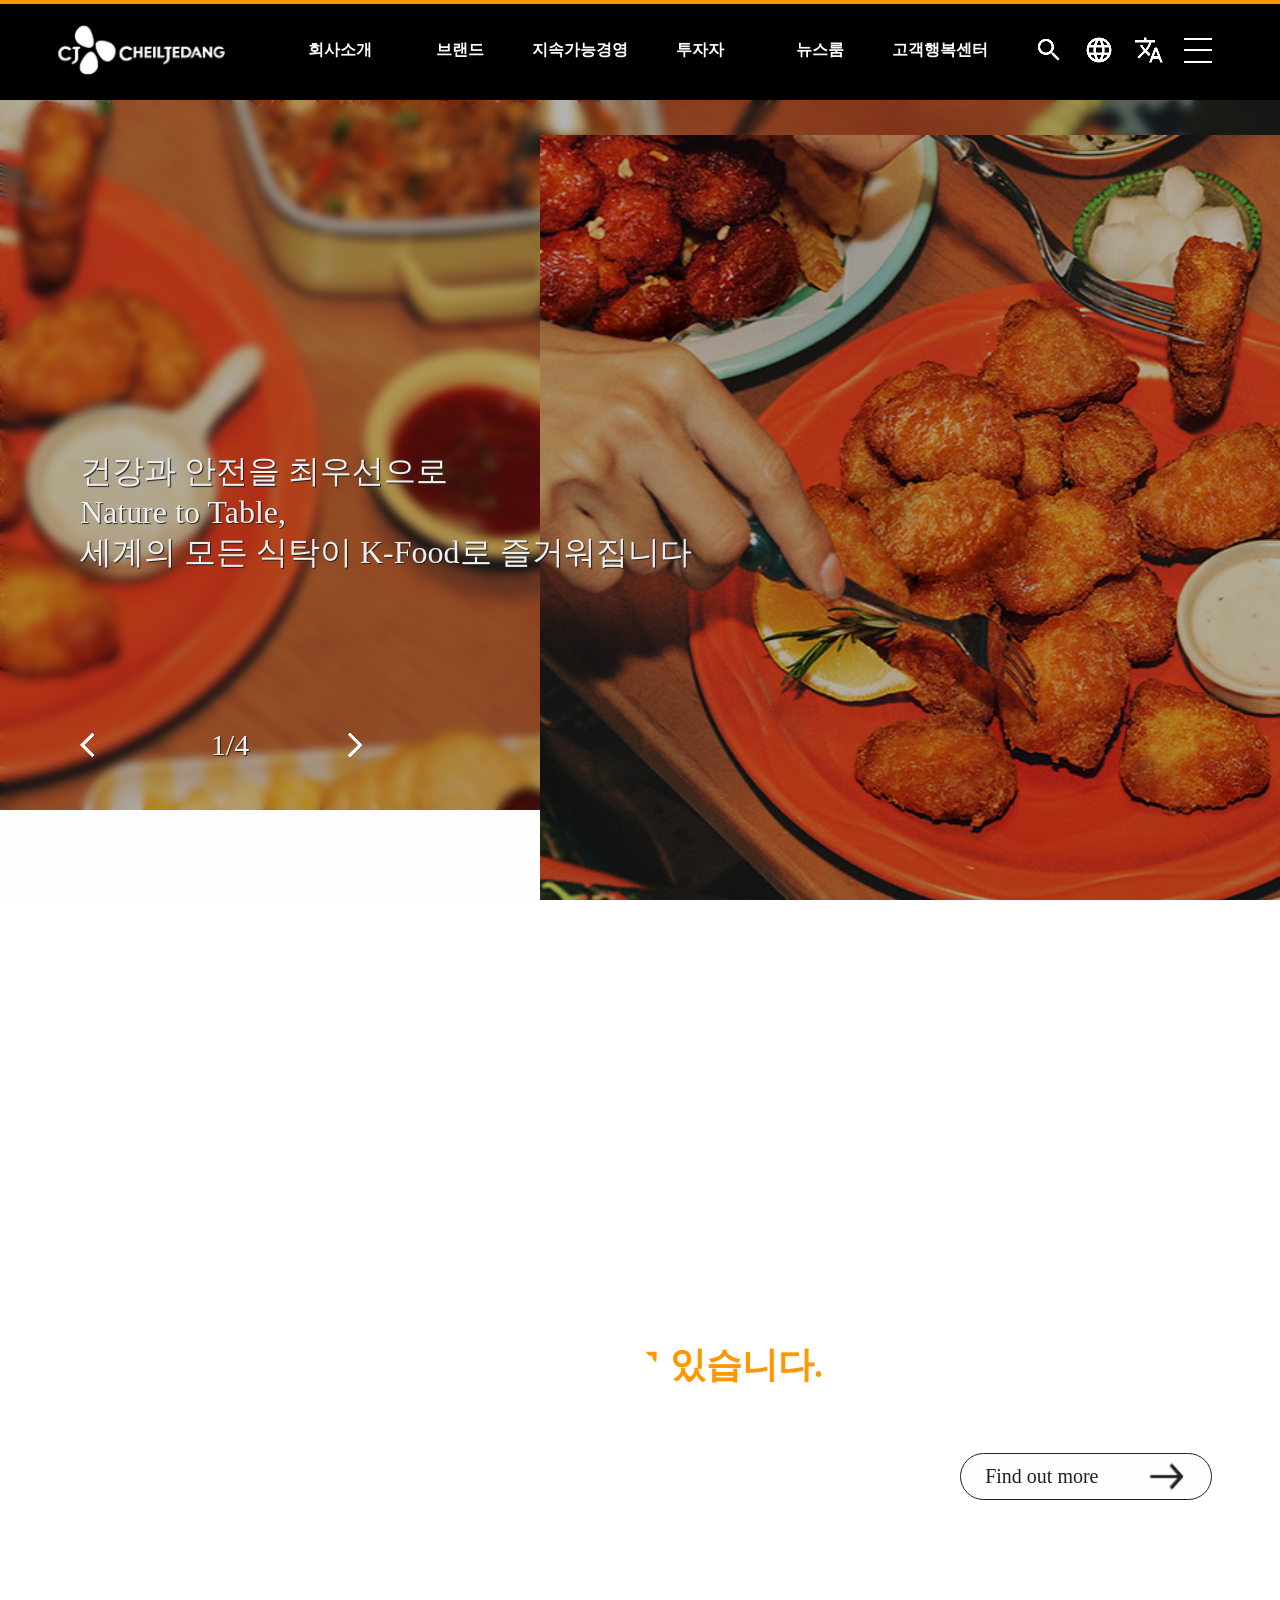
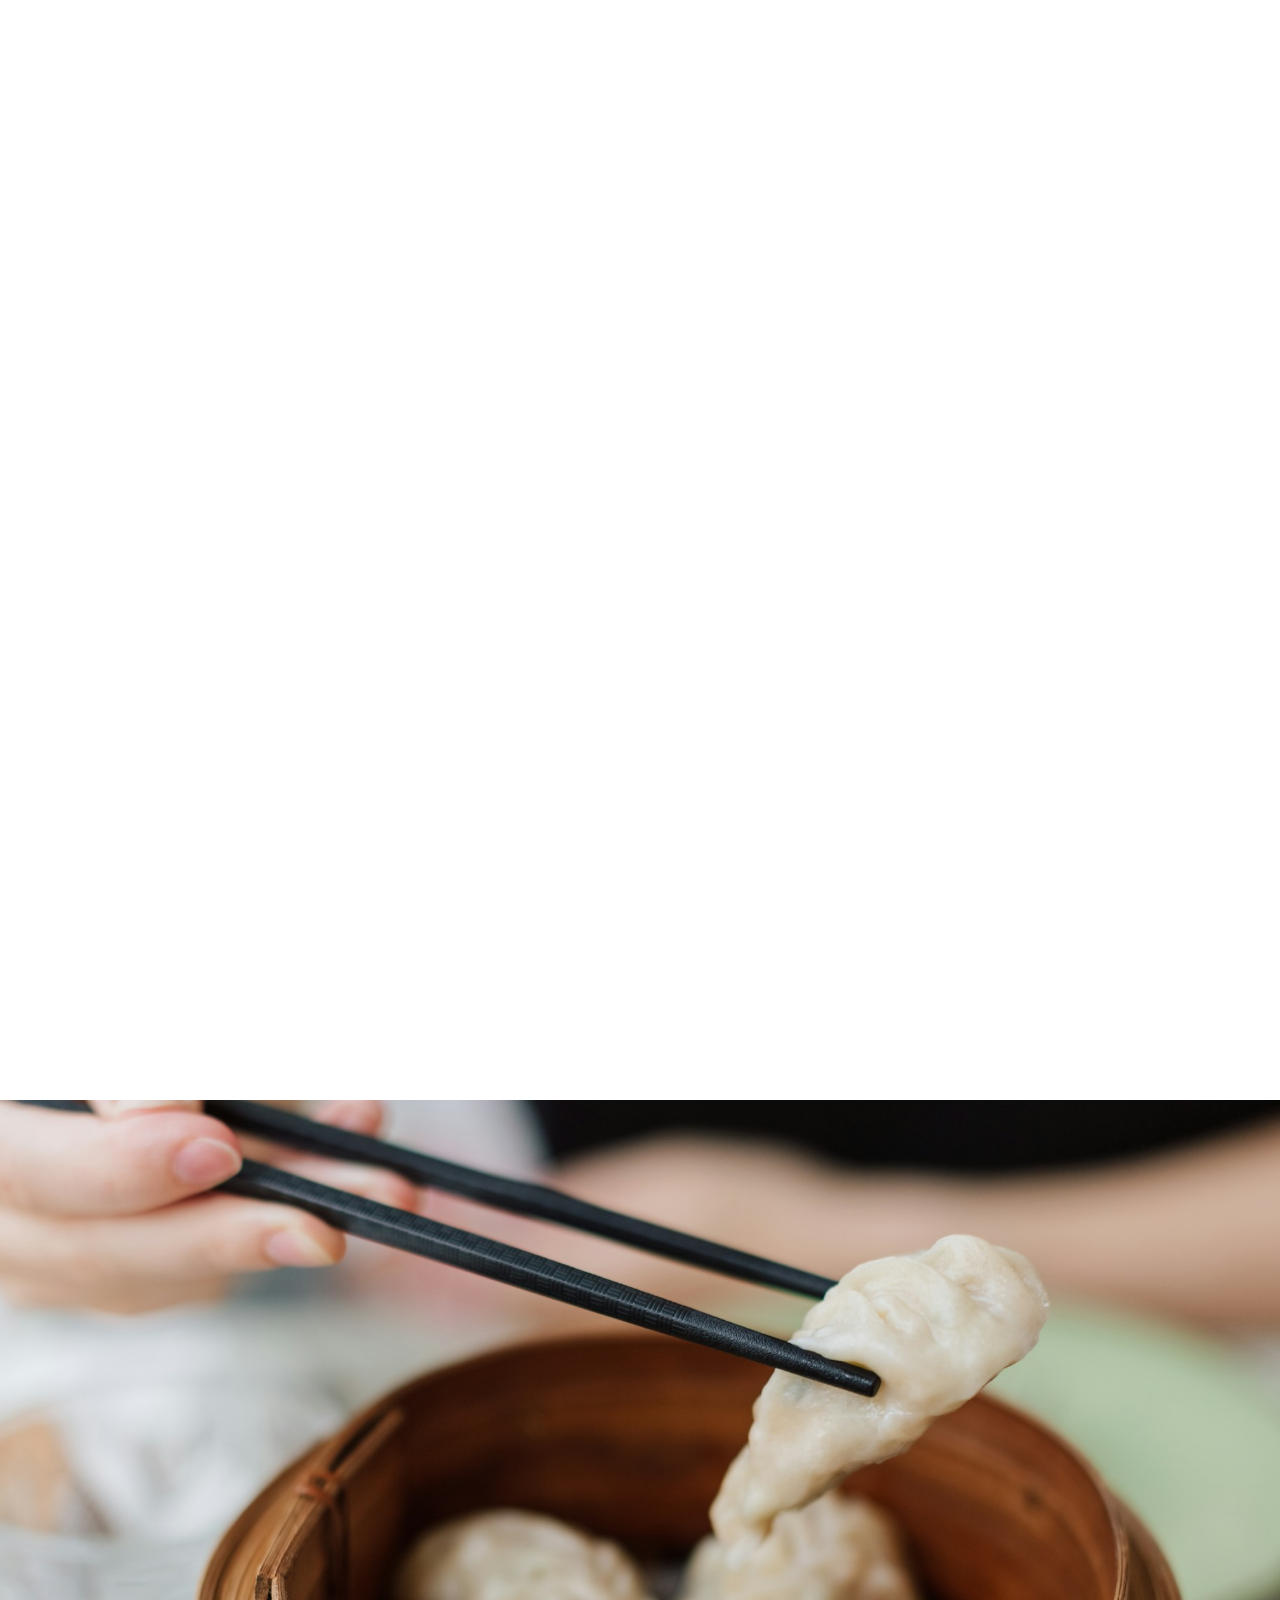
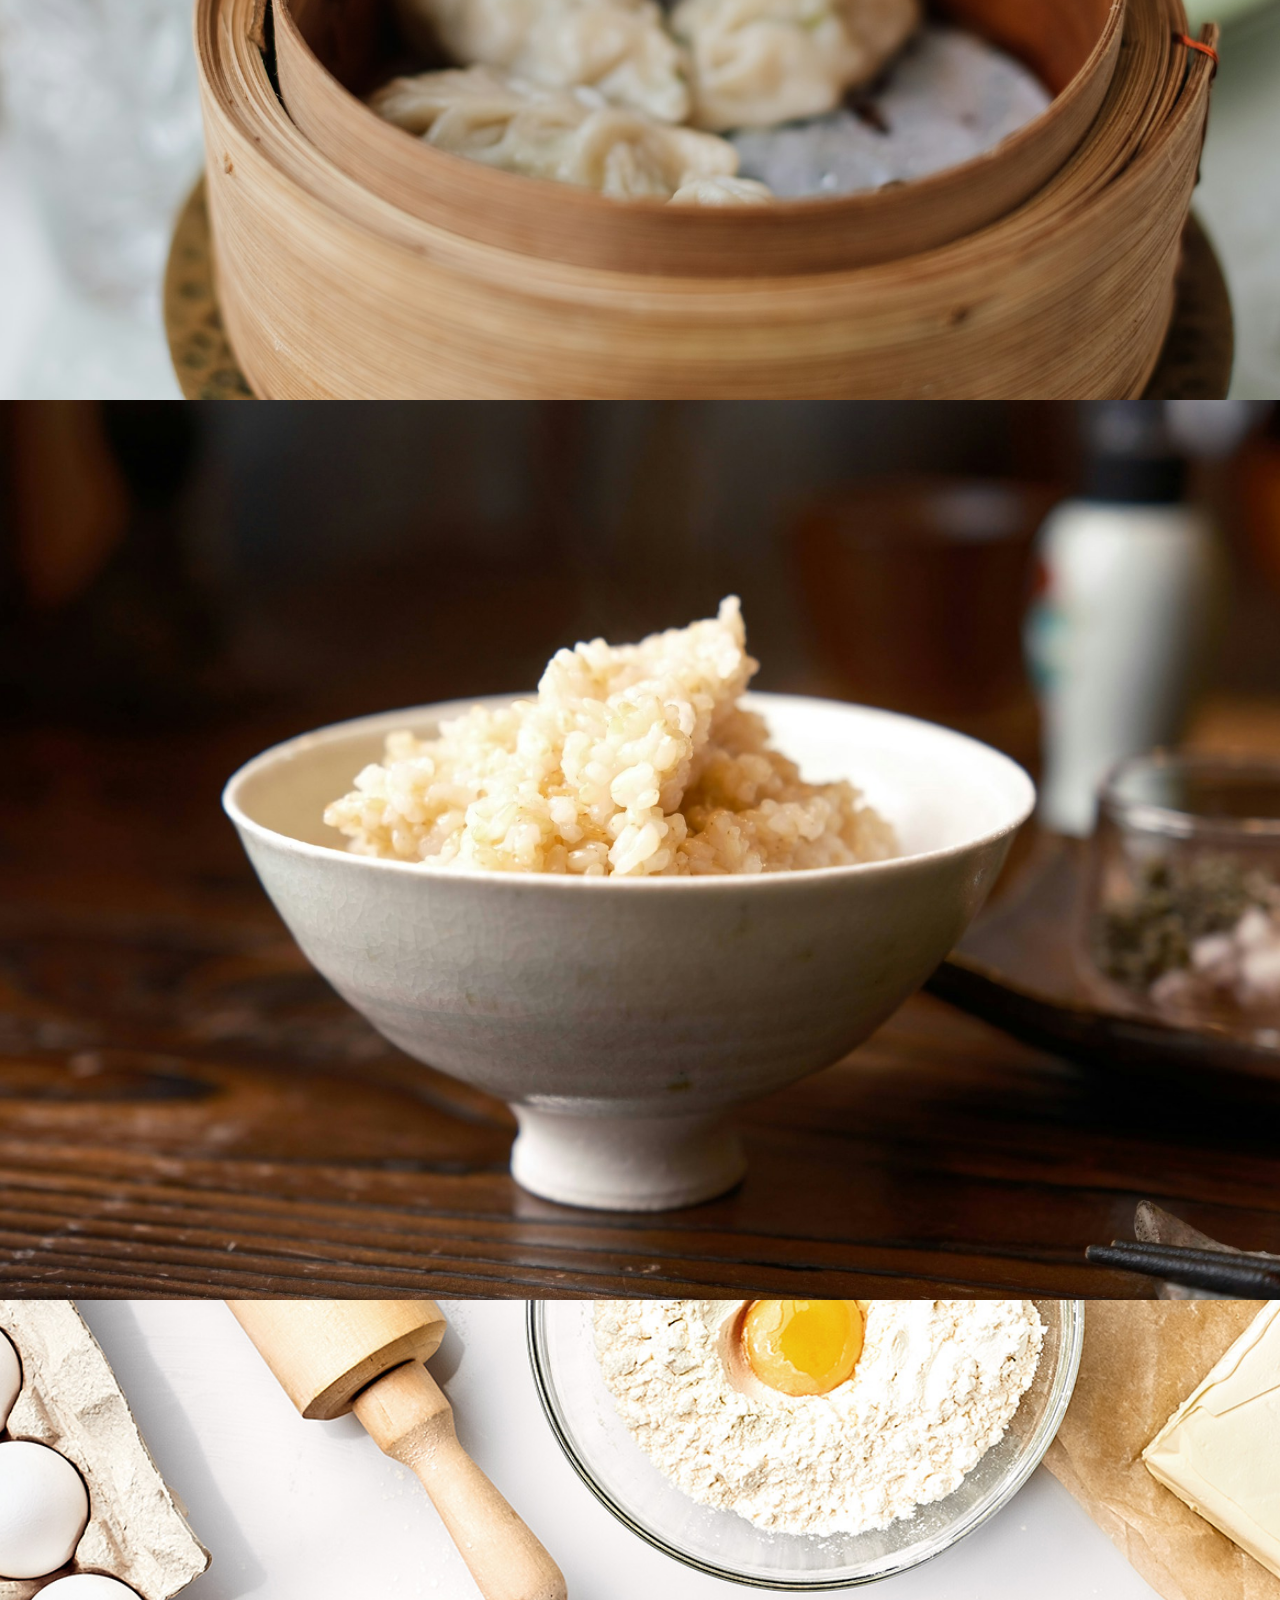
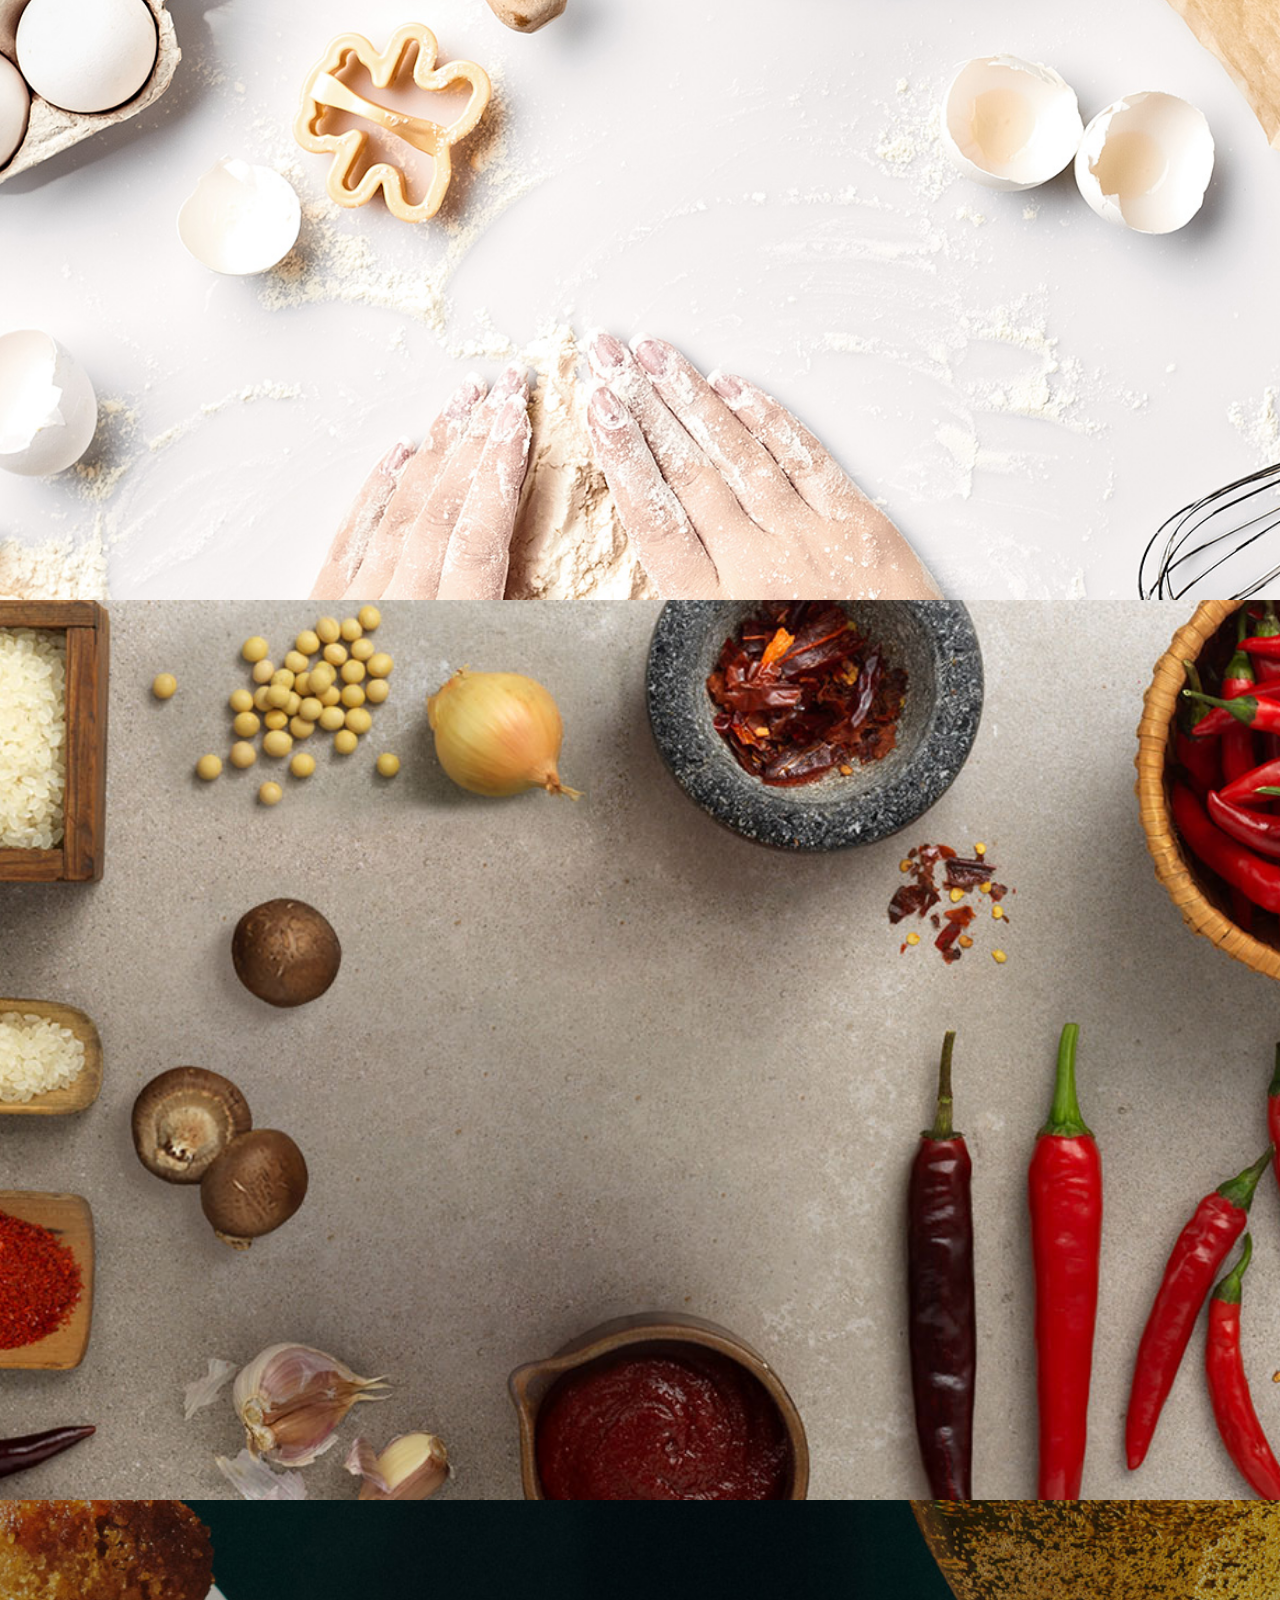
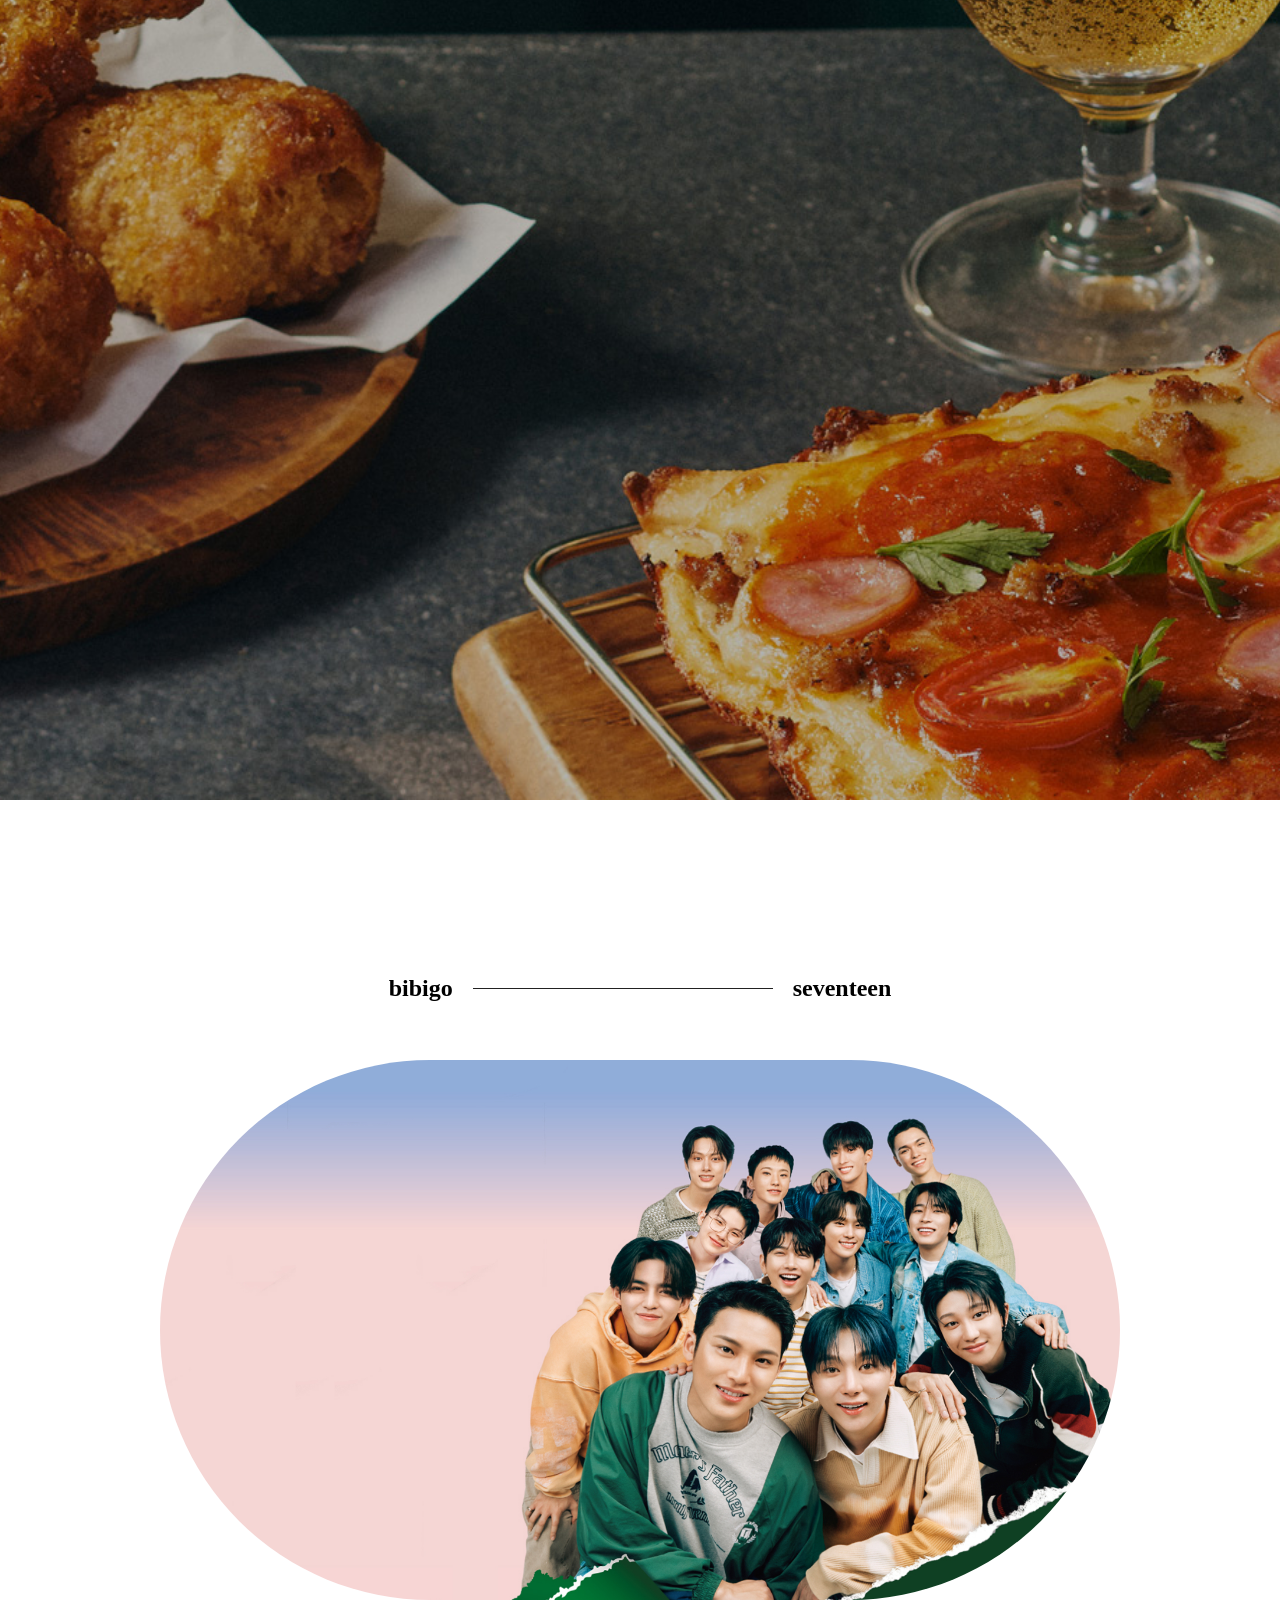
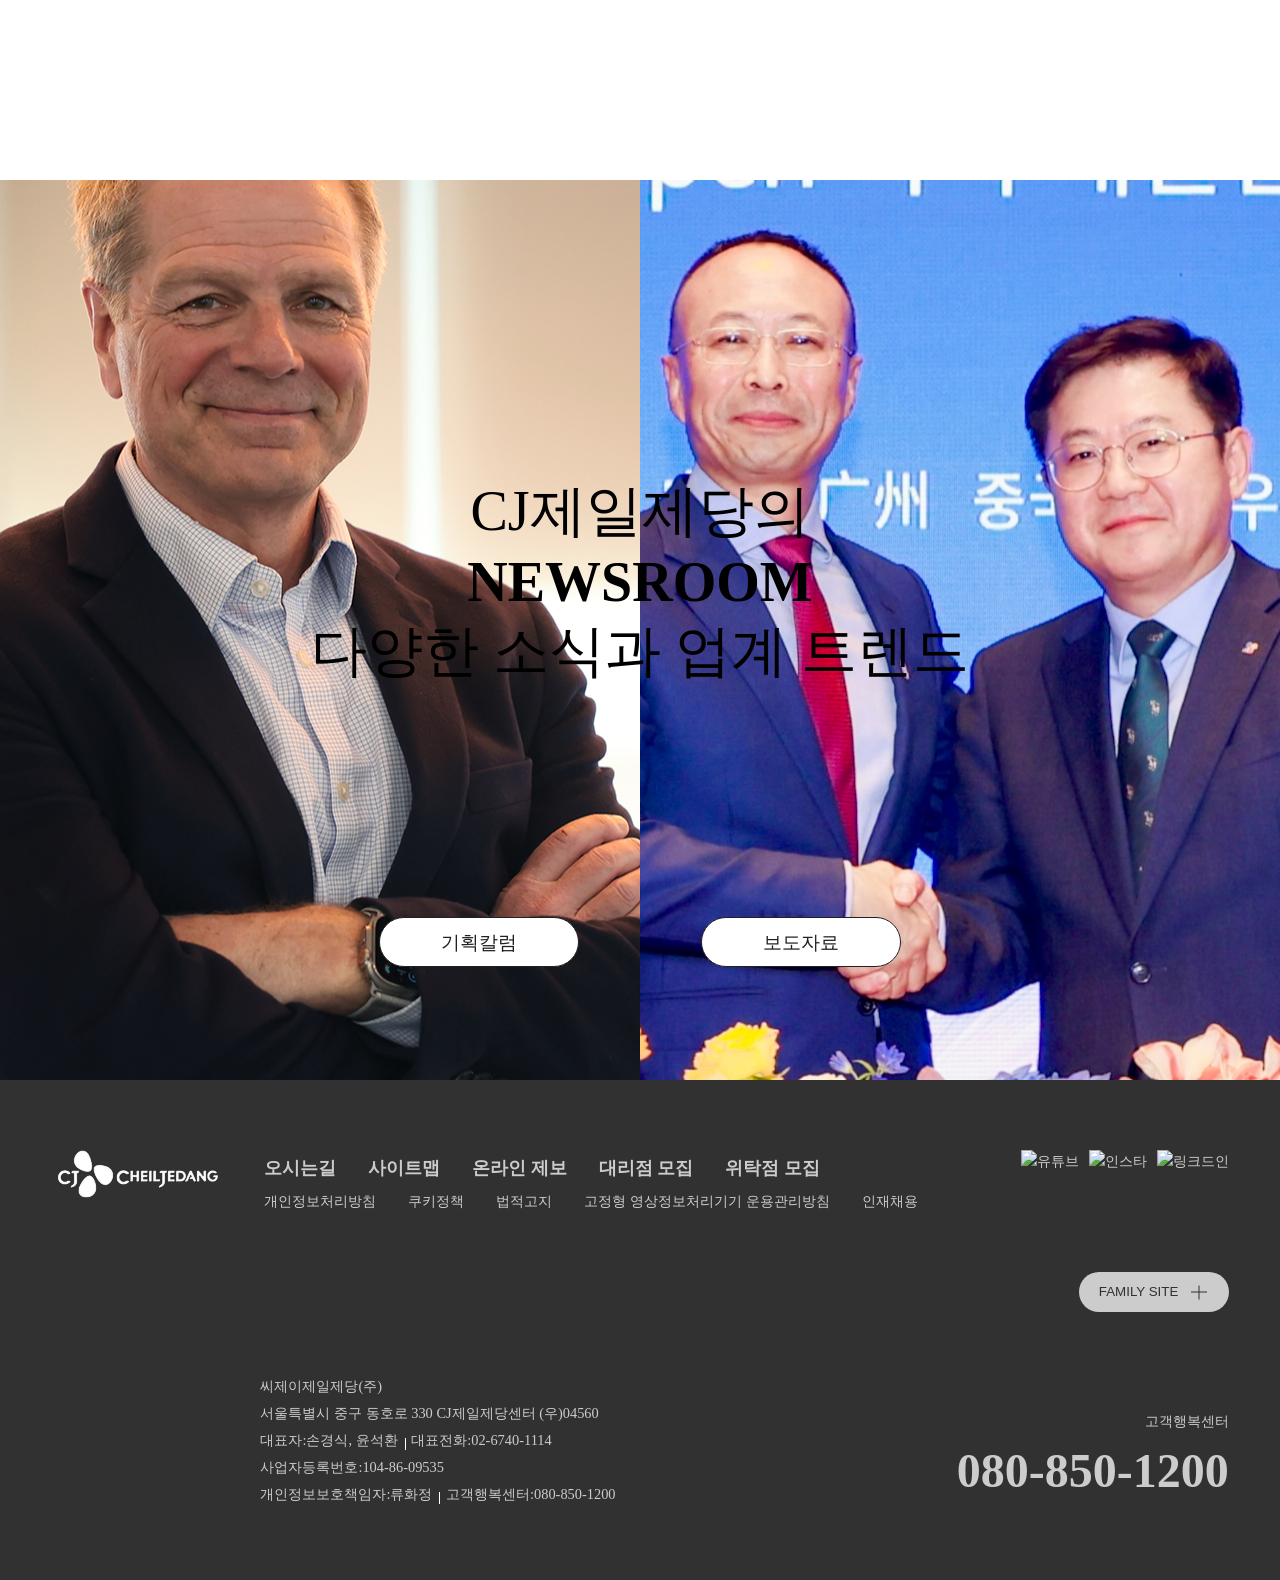
==== commit f00d5344: "사진 추가_1" ====
--- a/index.html
+++ b/index.html
@@ -3,9 +3,9 @@
 <head>
     <meta charset="UTF-8">
     <meta name="viewport" content="width=device-width, initial-scale=1.0">
-    <link rel="stylesheet" href="css/reset.css" type="text/css">
-    <link rel="stylesheet" href="css/common.css" type="text/css">
-    <link rel="stylesheet" href="css/main.css" type="text/css">
+    <link rel="stylesheet" href="css/reset.css">
+    <link rel="stylesheet" href="css/common.css">
+    <link rel="stylesheet" href="css/main.css">
     <script src="script/jquery-3.7.0.min.js"></script>
     <script src="script/jquery.cookie.js"></script>
     <script src="script/lucid.js"></script>
@@ -442,6 +442,181 @@
             </li>
         </ul>
     </div>
+    
+    <nav class="mgnb">
+        <div class="mgnb_wrap">
+            <div class="m_top">
+                <img src="/img/logo.png" alt="제일제당 로고">
+                <button class="mgnb_close">
+                    <span></span>
+                    <span></span>
+                </button>
+            </div>
+            <div class="m_menu_wrap">
+                <ul class="m_menu">
+                    <li class="mgnb_select"><a href="#">회사소개</a></li>
+                    <li><a href="#">브랜드</a></li>
+                    <li><a href="#">지속가능경영</a></li>
+                    <li><a href="#">투자자</a></li>
+                    <li><a href="#">뉴스룸</a></li>
+                    <li><a href="#">고객행복센터</a></li>
+                </ul>
+                <ul class="m_list">
+                    <li>
+                        <ul>
+                            <li>
+                                <div class="m_more">
+                                    <p>CJ제일제당소개</p>
+                                </div>
+                                <ul>
+                                    <li><a href="#">CJ제일제당 소개</a></li>
+                                    <li><a href="#">연혁</a></li>
+                                    <li><a href="#">CEO 메시지</a></li>
+                                    <li><a href="#">오시는 길</a></li>
+                                </ul>
+                            </li>
+                            <li>
+                                <div class="m_more">
+                                    <p>사업소개</p>
+                                </div>
+                                <ul>
+                                    <li><a href="#">개요</a></li>
+                                    <li><a href="#">식품사업</a></li>
+                                    <li><a href="#">BIO사업</a></li>
+                                    <li><a href="#">CJ Feed&Care</a></li>
+                                </ul>
+                            </li>
+                            <li>
+                                <div class="m_more">
+                                    <p>글로벌 현황</p>
+                                </div>
+                                <ul>
+                                    <li><a href="#">글로벌 현황</a></li>
+                                    <li><a href="#">글로벌 네트워크</a></li>
+                                </ul>
+                            </li>
+                            <li>
+                                <div class="m_more">
+                                    <p>CJ블로썸 캠퍼스</p>
+                                </div>
+                                <ul>
+                                    <li><a href="#">CJ블로썸파크 소개</a></li>
+                                    <li><a href="#">식품 연구소</a></li>
+                                    <li><a href="#">BIO 연구소</a></li>
+                                </ul>
+                            </li>
+                        </ul>
+                    </li>
+                    <li>
+                        <ul>
+                            <li>
+                                <div>
+                                    <p>전체브랜드</p>
+                                </div>
+                            </li>
+                            <li>
+                                <div class="m_more">
+                                    <p>식품 브랜드</p>
+                                </div>
+                                <ul>
+                                    <li><a href="#">비비고</a></li>
+                                    <li><a href="#">햇반</a></li>
+                                    <li><a href="#">고메</a></li>
+                                    <li><a href="#">백설</a></li>
+                                    <li><a href="#">The더건강한</a></li>
+                                    <li><a href="#">다시다</a></li>
+                                    <li><a href="#">해찬들</a></li>
+                                    <li><a href="#">스팸</a></li>
+                                    <li><a href="#">삼호어묵</a></li>
+                                    <li><a href="#">행복한콩</a></li>
+                                    <li><a href="#">메티에</a></li>
+                                    <li><a href="#">크레잇</a></li>
+                                    <li><a href="#">쁘띠첼</a></li>
+                                    <li><a href="#">맥스봉</a></li>
+                                    <li><a href="#">맛밤</a></li>
+                                    <li><a href="#">얼티브</a></li>
+                                    <li><a href="#">바삭칩</a></li>
+                                    <li><a href="#">즐거운 동행</a></li>
+
+                                </ul>
+                            </li>
+                            <li>
+                                <div class="m_more">
+                                    <p>BIO 브랜드</p>
+                                </div>
+                                <ul>
+                                    <li><a href="#">BestAmino</a></li>
+                                    <li><a href="#">Nextide</a></li>
+                                    <li><a href="#">X·SOY</a></li>
+                                    <li><a href="#">COXIELD</a></li>
+                                    <li><a href="#">GutLuk</a></li>
+                                    <li><a href="#">TasteNrich®</a></li>
+                                    <li><a href="#">CJ TIDE™</a></li>
+                                    <li><a href="#">MIPOONG™</a></li>
+                                    <li><a href="#">BiomeNrich™</a></li>
+                                    <li><a href="#">AMINATURE®</a></li>
+                                    <li><a href="#">PHACT</a></li>
+                                </ul>
+                            </li>
+                        </ul>
+                    </li>
+                    <li>
+                        <ul>
+                            <li>
+                                <div class="m_more">
+                                    <p><a href="sustainability.html">Overview</a></p>
+                                </div>
+                            </li>
+                            <li>
+                                <div class="m_more">
+                                    <p>식품 브랜드</p>
+                                </div>
+                                <ul>
+                                    <li><a href="#">비비고</a></li>
+                                    <li><a href="#">햇반</a></li>
+                                    <li><a href="#">고메</a></li>
+                                    <li><a href="#">백설</a></li>
+                                    <li><a href="#">The더건강한</a></li>
+                                    <li><a href="#">다시다</a></li>
+                                    <li><a href="#">해찬들</a></li>
+                                    <li><a href="#">스팸</a></li>
+                                    <li><a href="#">삼호어묵</a></li>
+                                    <li><a href="#">행복한콩</a></li>
+                                    <li><a href="#">메티에</a></li>
+                                    <li><a href="#">크레잇</a></li>
+                                    <li><a href="#">쁘띠첼</a></li>
+                                    <li><a href="#">맥스봉</a></li>
+                                    <li><a href="#">맛밤</a></li>
+                                    <li><a href="#">얼티브</a></li>
+                                    <li><a href="#">바삭칩</a></li>
+                                    <li><a href="#">즐거운 동행</a></li>
+
+                                </ul>
+                            </li>
+                            <li>
+                                <div class="m_more">
+                                    <p>BIO 브랜드</p>
+                                </div>
+                                <ul>
+                                    <li><a href="#">BestAmino</a></li>
+                                    <li><a href="#">Nextide</a></li>
+                                    <li><a href="#">X·SOY</a></li>
+                                    <li><a href="#">COXIELD</a></li>
+                                    <li><a href="#">GutLuk</a></li>
+                                    <li><a href="#">TasteNrich®</a></li>
+                                    <li><a href="#">CJ TIDE™</a></li>
+                                    <li><a href="#">MIPOONG™</a></li>
+                                    <li><a href="#">BiomeNrich™</a></li>
+                                    <li><a href="#">AMINATURE®</a></li>
+                                    <li><a href="#">PHACT</a></li>
+                                </ul>
+                            </li>
+                        </ul>
+                    </li>
+                </ul>
+            </div>
+        </div>
+    </nav>
 
     <section id="topBanner" class="index">
         <h2 class="top_text">
@@ -635,5 +810,106 @@
             </div>
         </div>
     </section>
+    <footer id="footer">
+        <div class="footer_wrap">
+            <div class="footer_left">
+                <div><a href="index.html"><img src="/img/logo.png" alt="제일제당"></a></div>
+            </div>
+            <div class="footer_center">
+                <nav class="fnb">
+                    <ul>
+                        <li><a href="#">오시는길</a></li>
+                        <li><a href="#">사이트맵</a></li>
+                        <li><a href="#">온라인 제보</a></li>
+                        <li><a href="#">대리점 모집</a></li>
+                        <li><a href="#">위탁점 모집</a></li>
+                    </ul>
+                    <ul>
+                        <li><a href="#">개인정보처리방침</a></li>
+                        <li><a href="#">쿠키정책</a></li>
+                        <li><a href="#">법적고지</a></li>
+                        <li><a href="#">고정형 영상정보처리기기 운용관리방침</a></li>
+                        <li><a href="#">인재채용</a></li>
+                    </ul>
+                </nav>
+                <div>
+                    <p>씨제이제일제당(주)</p>
+                    <p>서울특별시 중구 동호로 330 CJ제일제당센터  (우)04560</p>
+                    <p>
+                        <span>대표자:손경식, 윤석환</span>
+                        <span>대표전화:02-6740-1114</span>
+                    </p>
+                    <p>사업자등록번호:104-86-09535</p>
+                    <p>
+                        <span>개인정보보호책임자:류화정</span>
+                        <span>고객행복센터:080-850-1200</span>
+                    </p>
+                </div>
+            </div>
+            <div class="footer_right">
+                <ul>
+                    <li><a href="#"><img src="footer_youtube.png" alt="유튜브"></a></li>
+                    <li><a href="#"><img src="footer_instagram.png" alt="인스타"></a></li>
+                    <li><a href="#"><img src="footer_linkedin.png" alt="링크드인"></a></li>
+                </ul>
+                <div>
+                    <button>
+                        <p>FAMILY SITE</p>
+                        <div>
+                            <span></span>
+                            <span></span>
+                        </div>
+                    </button>
+                    <div class="site_list">
+                        <ul>
+                            <li>
+                                <p>CJ그룹</p>
+                                <ul>
+                                    <li><a href="#">CJ주식회사</a></li>
+                                </ul>
+                            </li>
+                            <li>
+                                <p>식품&식품서비스</p>
+                                <ul>
+                                    <li><a href="#">CJ제일제당</a></li>
+                                    <li><a href="#">CJ푸드빌</a></li>
+                                    <li><a href="#">CJ프레시웨이</a></li>
+                                </ul>
+                            </li>
+                            <li>
+                                <p>생명공학</p>
+                                <ul>
+                                    <li><a href="#">CJ제일제당 BIO사업부문</a></li>
+                                    <li><a href="#">CJ바이오사이언스</a></li>
+                                    <li><a href="#">CJ Biomaterials</a></li>
+                                </ul>
+                            </li>
+                            <li>
+                                <p>물류&신유통</p>
+                                <ul>
+                                    <li><a href="#">CJ대한통운</a></li>
+                                    <li><a href="#">CJ대한통운 건설부문</a></li>
+                                    <li><a href="#">CJ올리브영</a></li>
+                                    <li><a href="#">CJ올리브네트웍스</a></li>
+                                    <li><a href="#">CJ ENM 커머스부문</a></li>
+                                </ul>
+                            </li>
+                            <li>
+                                <p>엔터테인먼트&미디어</p>
+                                <ul>
+                                    <li><a href="#">CJ ENM 엔터테인먼트부문</a></li>
+                                    <li><a href="#">CJ CGV</a></li>
+                                </ul>
+                            </li>
+                        </ul>
+                    </div>
+                </div>
+                <div>
+                    <p>고객행복센터</p>
+                    <p>080-850-1200</p>
+                </div>
+            </div>
+        </div>
+    </footer>
 </body>
 </html>
--- a/css/common.css
+++ b/css/common.css
@@ -4,8 +4,10 @@
 .gery{color: grey;}
 
 /* 헤더 */
-#header{position: fixed; width: 100%; height: 80px; left: 0; top: 0; z-index: 999; transition-duration: 0.5s; background-color: #000;}
-#header .header_inner{position: relative; width: 92%; margin: 0 auto; display: flex; height: 80px;}
+#header{position: fixed; width: 100%; height: 100px; left: 0; top: 0; z-index: 999; transition-duration: 0.5s; background-color: #000;}
+#header::after{content: ""; display: block; position: absolute; width: 100%; height: 4px; background-color: #FF9700; top: 0;}
+#header .header_inner{position: relative; width: 92%; margin: 0 auto; display: flex; height: 100px;}
+
 
 /* 헤더로고 */
 #header h1{position: absolute; left: 0; top: 50%; transform: translateY(-50%); transition-duration: 0.5s;}
@@ -14,9 +16,10 @@
 
 /* 헤더 gnb */
 #header .gnb{position: absolute; left: 50%; transform: translateX(-50%);}
-#header .gnb ul{display: flex;}
-#header .gnb ul li{width: 120px; text-align: center; line-height: 80px; height: 80px; font-weight: bold;}
-#header .gnb ul li a{color: #fff;}
+#header .gnb ul{display: flex; }
+#header .gnb ul li{width: 120px; text-align: center; line-height: 100px; height: 100px; font-weight: bold;}
+#header .gnb ul li:hover a{color: #FF9700; letter-spacing: 0.14em;}
+#header .gnb ul li a{color: #fff; transition-duration: 0.5s;}
 
 /* 헤더 gnb 버튼모음 - 현재 수정이 꽤나 필요할 듯.*/ 
 #header .gnb_btn{position: absolute; right: 0; top: 50%; transform: translateY(-50%); transition-duration: 0.5s;}
@@ -57,4 +60,62 @@
 .sub_menu_wrap .sub_menu_inner .sub_menu_right ul{display: flex; justify-content: space-between; width: 100%;}
 .sub_menu_wrap .sub_menu_inner .sub_menu_right li{width: 24%;}
 .sub_menu_wrap .sub_menu_inner .sub_menu_right li img{height: 140px; width: 100%; margin-bottom: 10px;}
-.sub_menu_wrap .sub_menu_inner .sub_menu_right li p:nth-child(2){font-weight: bold; font-size: 16px; margin-bottom: 8px;}+.sub_menu_wrap .sub_menu_inner .sub_menu_right li p:nth-child(2){font-weight: bold; font-size: 16px; margin-bottom: 8px;}
+
+/* mgnb버튼 */
+.mgnb{position: fixed; right: 0; top: 0; width: 50%; height: 100%; background-color: #fff; z-index: 999; display: none;}
+.mgnb::after{content: ""; display: block; position: absolute; width: 100%; height: 4px; background-color: #FF9700; top: 0;}
+.mgnb .mgnb_wrap{position: absolute; left: 0; top: 0; height: 100vh; width: 100%;}
+
+.mgnb .mgnb_wrap .m_top{height: 100px; background-color: beige; display: flex; justify-content: space-between; align-items: center;}
+.mgnb_close{position: relative;  width: 100px; height: 100px; background: none; border: none;}
+
+/* mgnb close 버튼 */
+.mgnb_close span{position: absolute; width: 40px; height: 4px; display: block; background-color: #06793e; top: 50%; right: 0; transform: translateY(-50%) rotate(0); transition-duration: 0.5s;}
+.mgnb_close span:last-child{transform: translate(-50%, -50%) rotate(0);}
+
+/* mgnb 내용*/
+.mgnb .mgnb_wrap .m_menu_wrap{display: flex; width: 100%;}
+.mgnb .mgnb_wrap .m_menu_wrap .m_menu{width: 40%;}
+.mgnb .mgnb_wrap .m_menu_wrap .m_menu li{padding: 20px; border-bottom: 1px solid gray; box-sizing: border-box; transition-duration: 0.5s;}
+.mgnb .mgnb_wrap .m_menu_wrap .m_menu li.mgnb_select{background-color: #FF9700;}
+.mgnb .mgnb_wrap .m_menu_wrap .m_menu li a{font-size: 1.2em; color: grey; transition-duration: 0.5s;}
+.mgnb .mgnb_wrap .m_menu_wrap .m_menu li.mgnb_select a{color: #fff; font-weight: bold; letter-spacing: 0.14em;}
+.mgnb .mgnb_wrap .m_menu_wrap .m_list {width: 60%; background-color: bisque;}
+
+
+/* 푸터 */
+#footer{position: relative; background-color: #313131; width: 100%; height: 500px; display: flex; flex-direction: column; align-items: center; justify-content: center;}
+#footer p, #footer a{color: #ccc; font-size: 0.9em; line-height: 1.6em;}
+#footer .footer_wrap{position: relative; width: 92%; display: flex; justify-content: space-between; height: 360px;}
+
+#footer .footer_center{display: flex; flex-direction: column; justify-content: space-between;}
+#footer .footer_center .fnb ul{display: flex; }
+#footer .footer_center .fnb ul:first-child a{font-size: 1.1em; font-weight: bold;}
+#footer .footer_center .fnb li{margin-right: 24px; padding: 4px; box-sizing: border-box;}
+#footer .footer_center .fnb li:last-child{margin-right: 0;}
+#footer .footer_center>div p{margin-bottom: 4px;}
+#footer .footer_center>div p span{position: relative;}
+#footer .footer_center>div p span:first-child{margin-right: 10px;}
+#footer .footer_center>div p span:first-child::after{content: ""; display: block; position: absolute; background-color: #fff; right: -8px; width: 1px; height: 12px; top: 6px}
+
+#footer .footer_right{display: flex; flex-direction: column; justify-content: space-between; align-items: end;}
+#footer .footer_right>ul{display: flex;}
+#footer .footer_right>ul li{margin-right: 10px;}
+#footer .footer_right>ul li:last-child{margin-right: 0;}
+
+/* 푸터 - 패밀리사이트 */
+#footer .footer_right>div:first-of-type{position: relative;}
+#footer .footer_right>div:first-of-type button{position: relative; background-color: #ccc; width: 150px; height: 40px; border-radius: 75px; border: 1px soild #ccc; box-sizing: border-box; display: flex; justify-content: space-between; align-items: center; padding: 0 20px; line-height: 40px;}
+#footer .footer_right>div:first-of-type button p{color: #313131; font-size: 1em;}
+#footer .footer_right>div:first-of-type button div{ position: relative; width: 20px; height: 20px;}
+#footer .footer_right>div:first-of-type button span{background-color: #313131; width: 16px; height: 1px; display: block; position: absolute; top: 50%; left: 50%; transform: translate(-50%, -50%); }
+#footer .footer_right>div:first-of-type button span:last-child{transform: rotate(90deg);width: 14px; left: 15%;}
+
+#footer .footer_right>div:first-of-type .site_list{position: absolute; width: 600px; background-color: #ccc; right: 0px; bottom: 50px; border-radius: 1em; border: 2px solid #313131; font-size: 0.8em; padding: 10px; display: none;}
+#footer .footer_right>div:first-of-type .site_list p{color: #313131; font-weight: bold; margin-bottom: 4px;}
+#footer .footer_right>div:first-of-type .site_list a{color: #313131;}
+#footer .footer_right>div:first-of-type .site_list>ul{display: flex; justify-content: space-between;}
+
+#footer .footer_right>div:last-child p:first-child{text-align: end;}
+#footer .footer_right>div:last-child p:nth-child(2){font-size: 3em; font-weight: bold;}
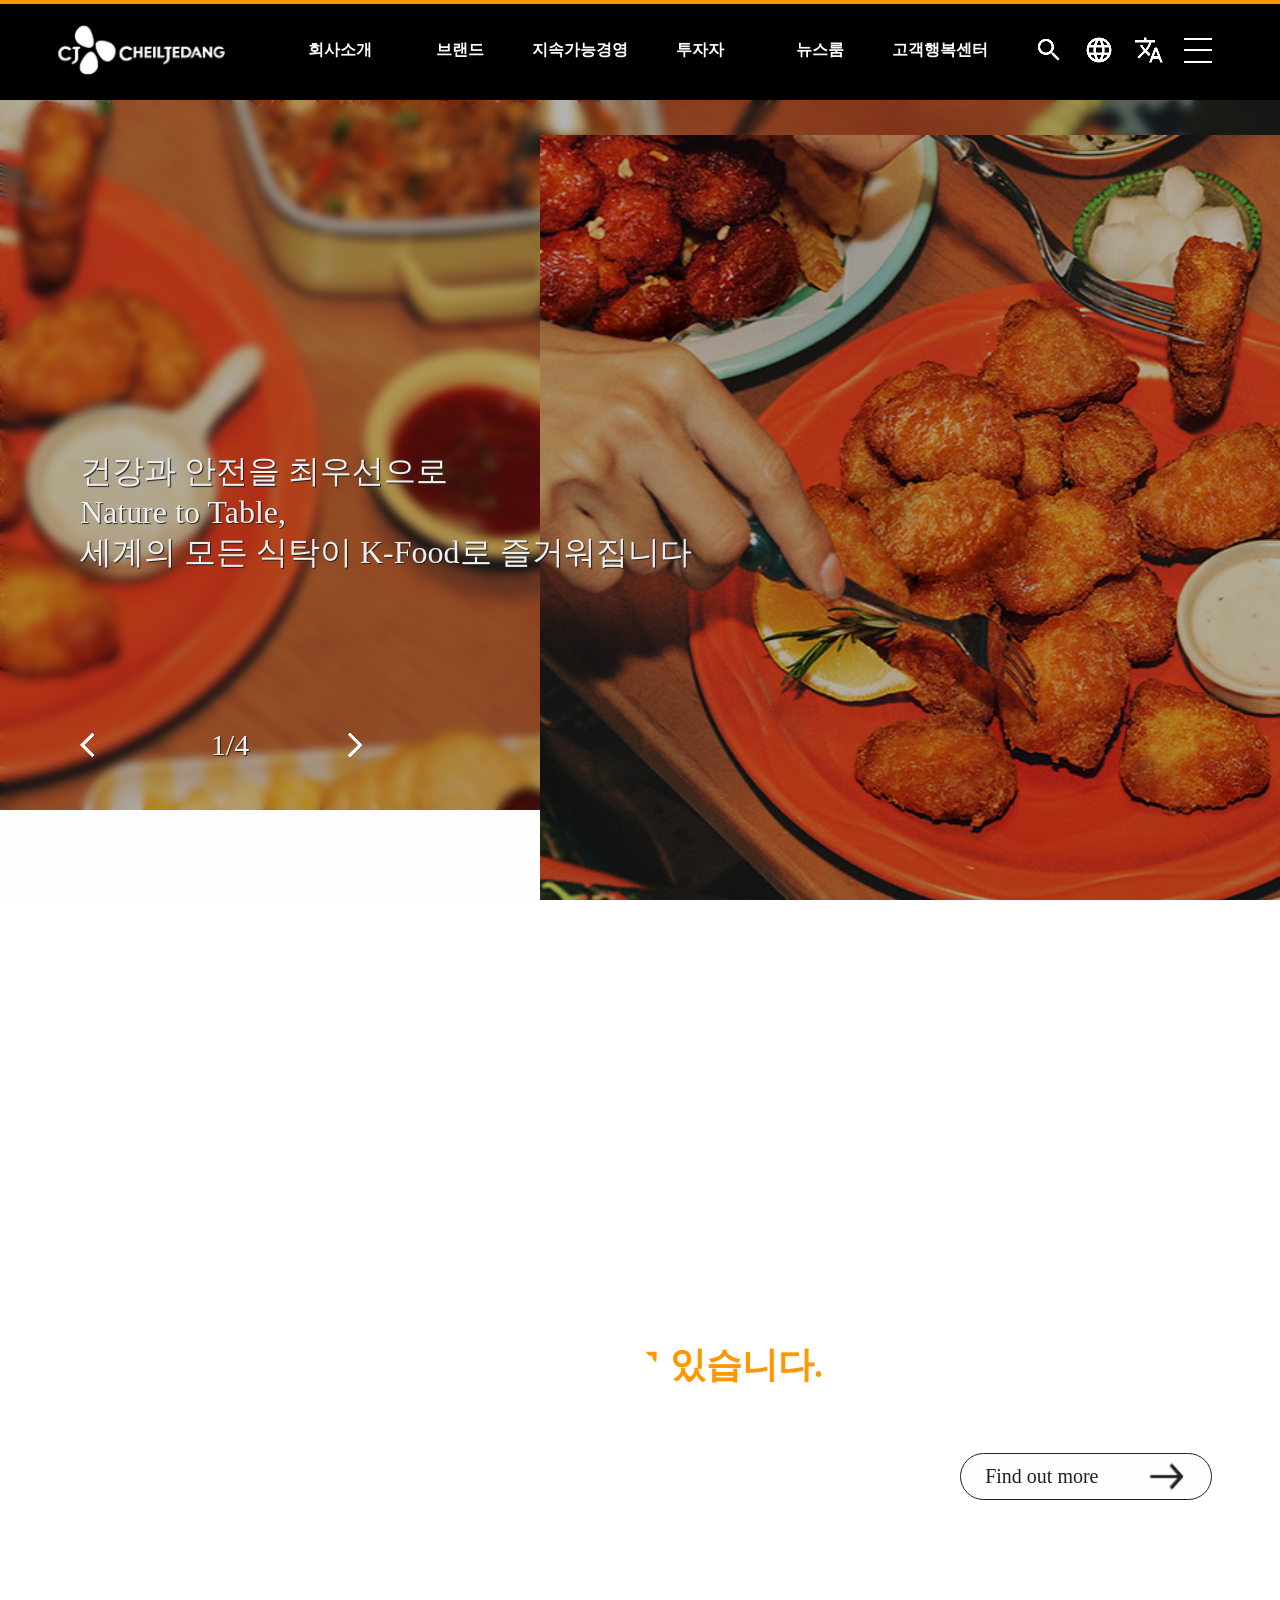
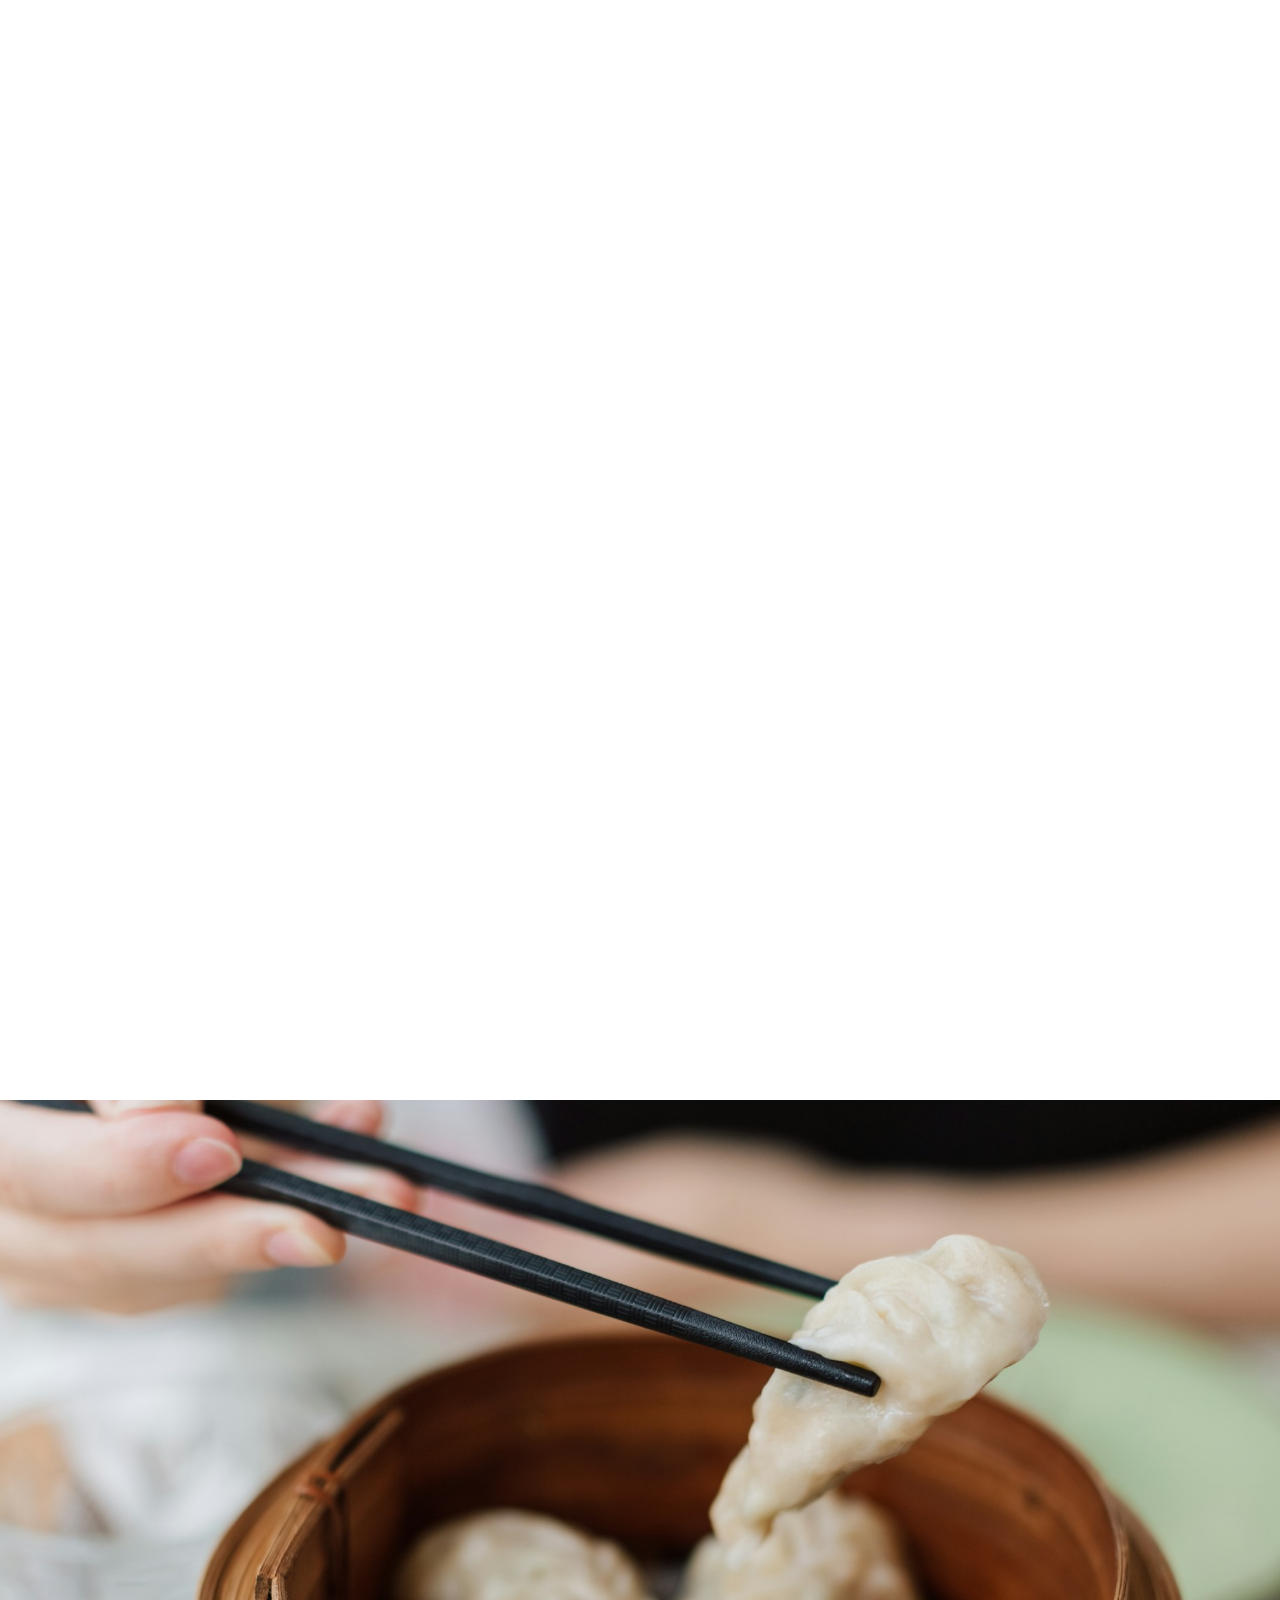
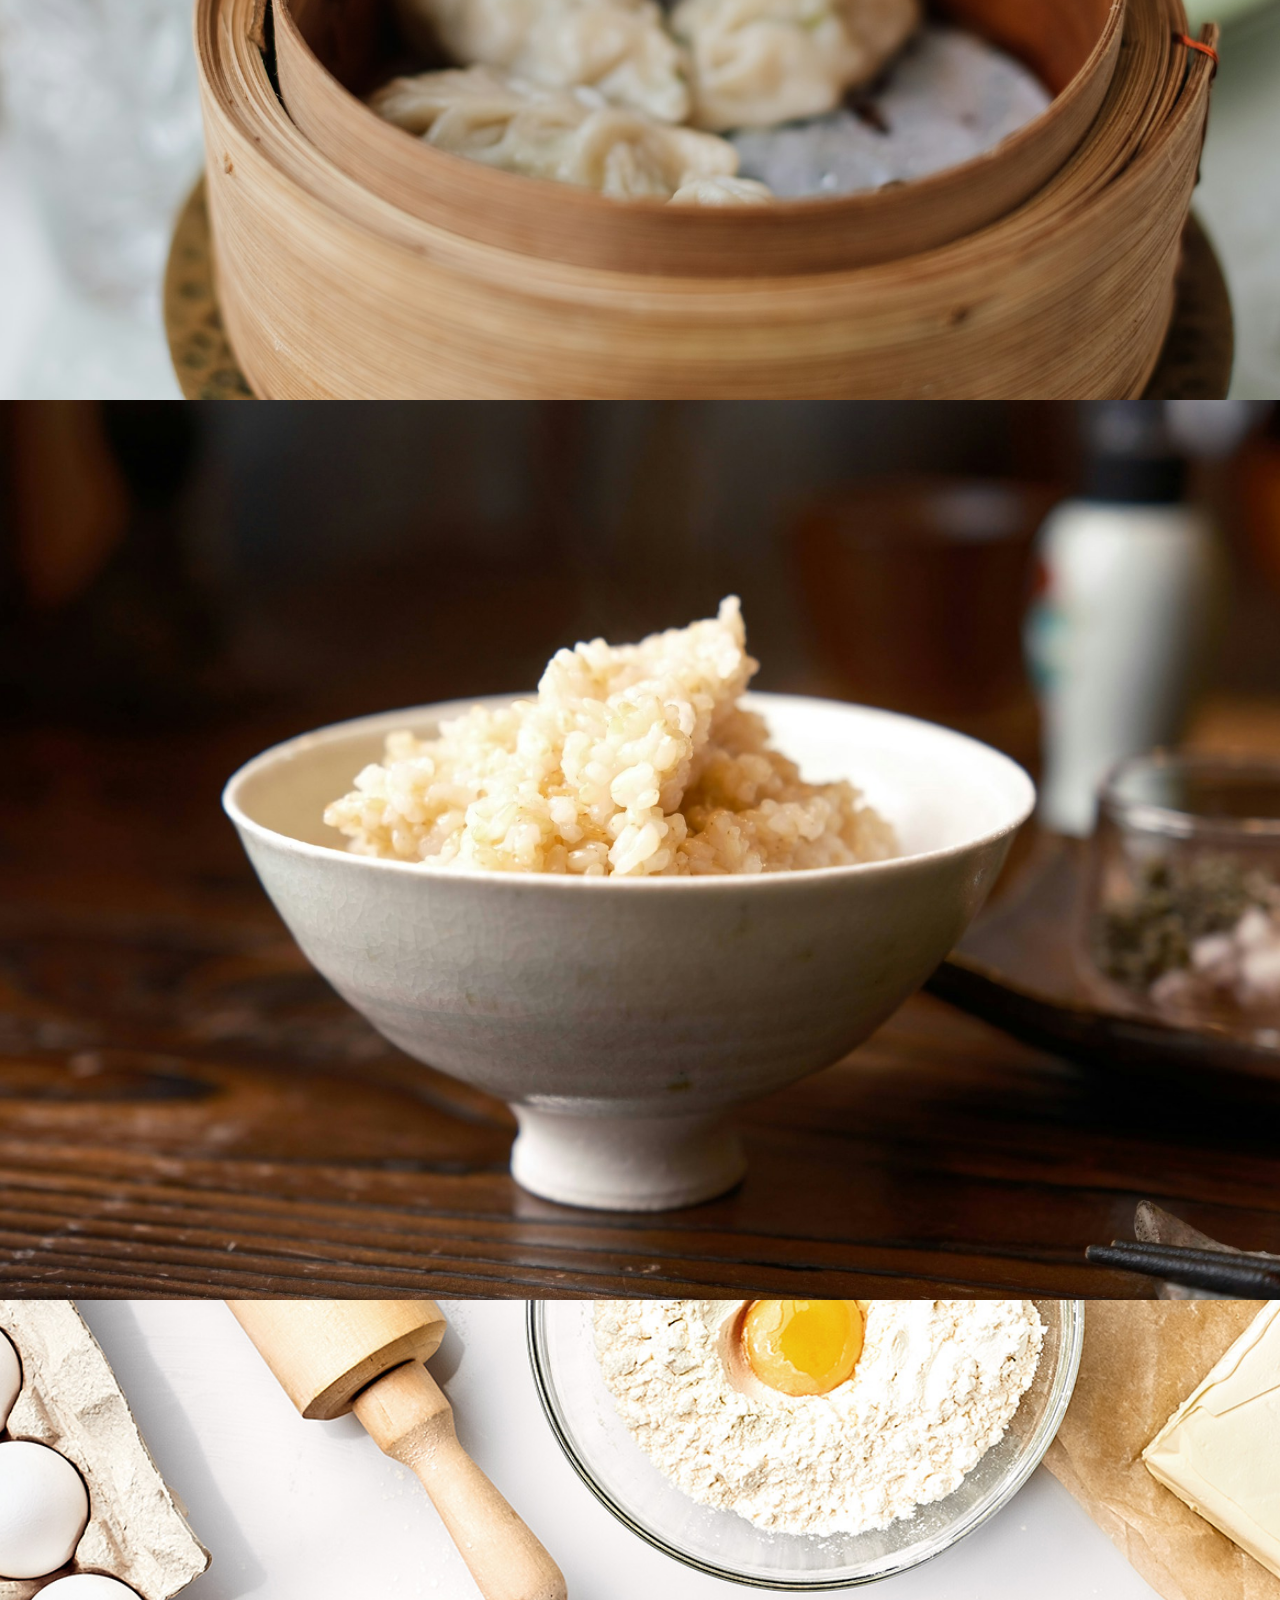
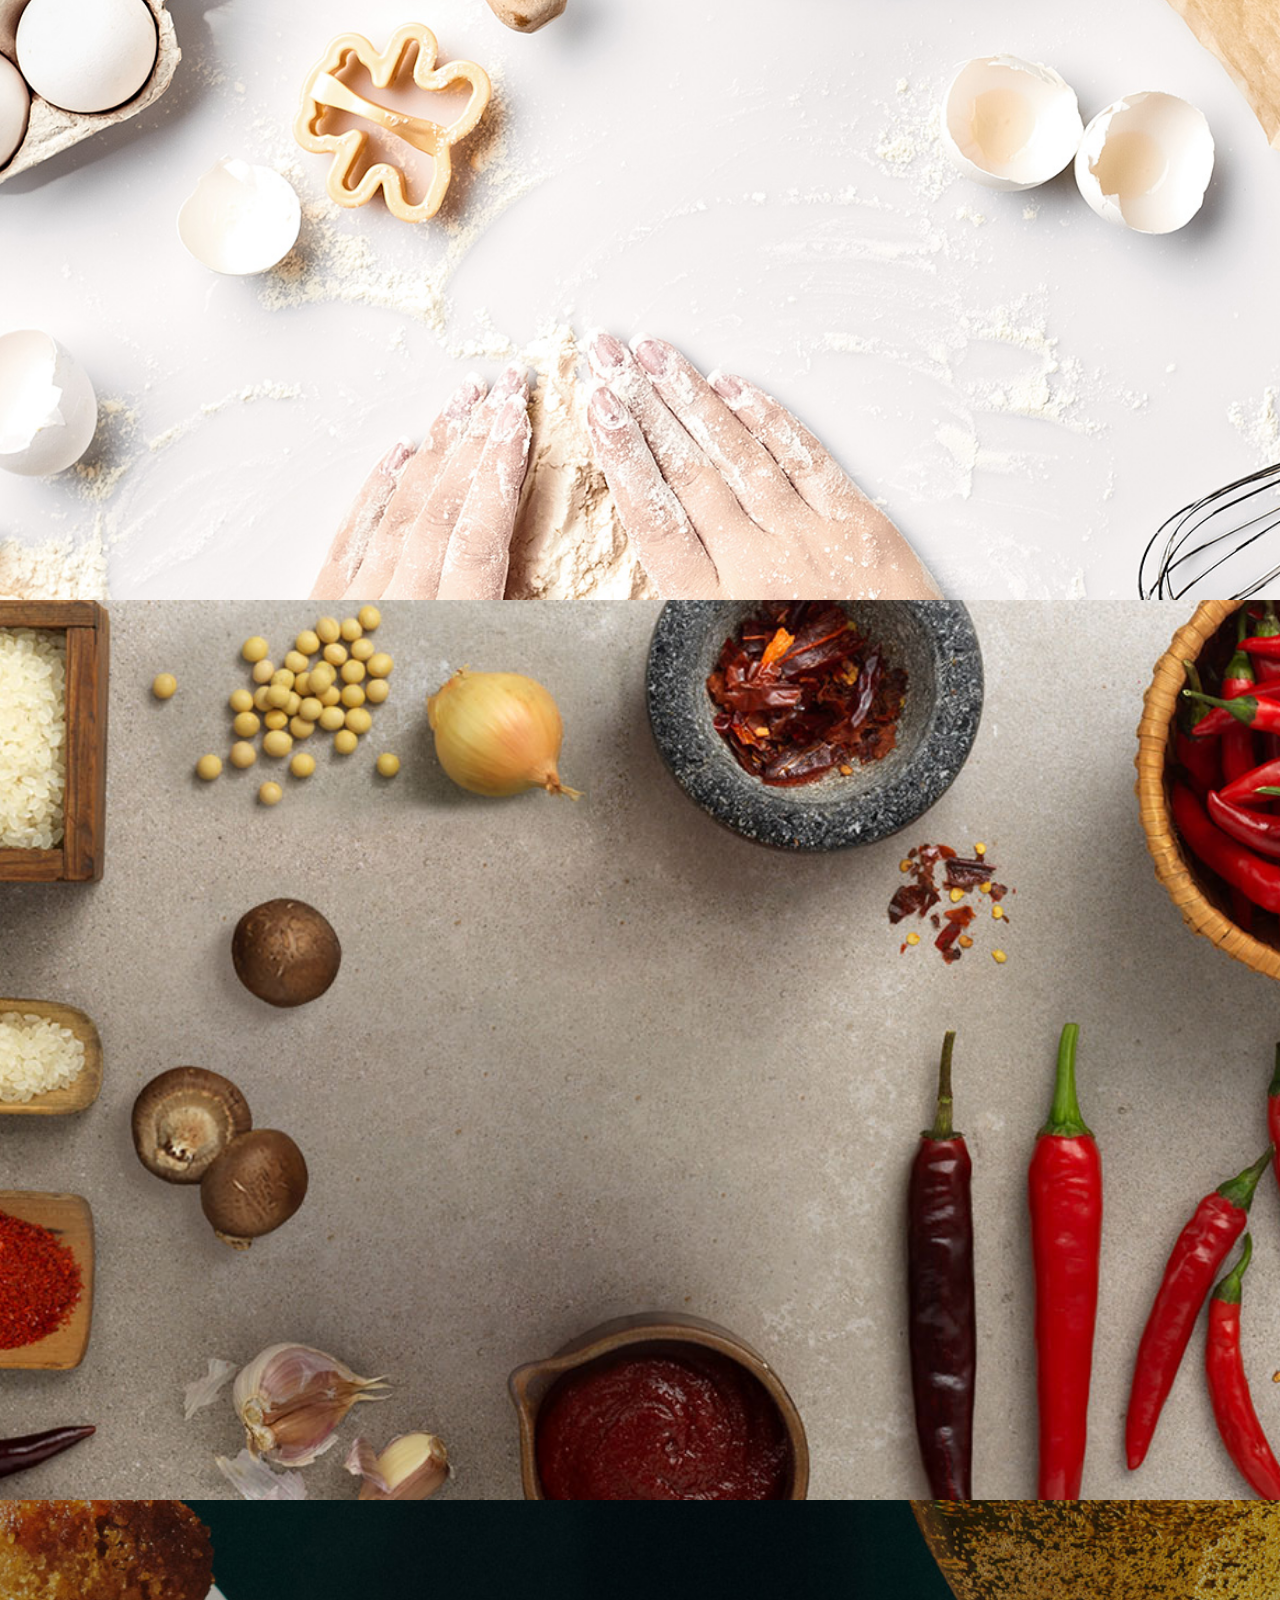
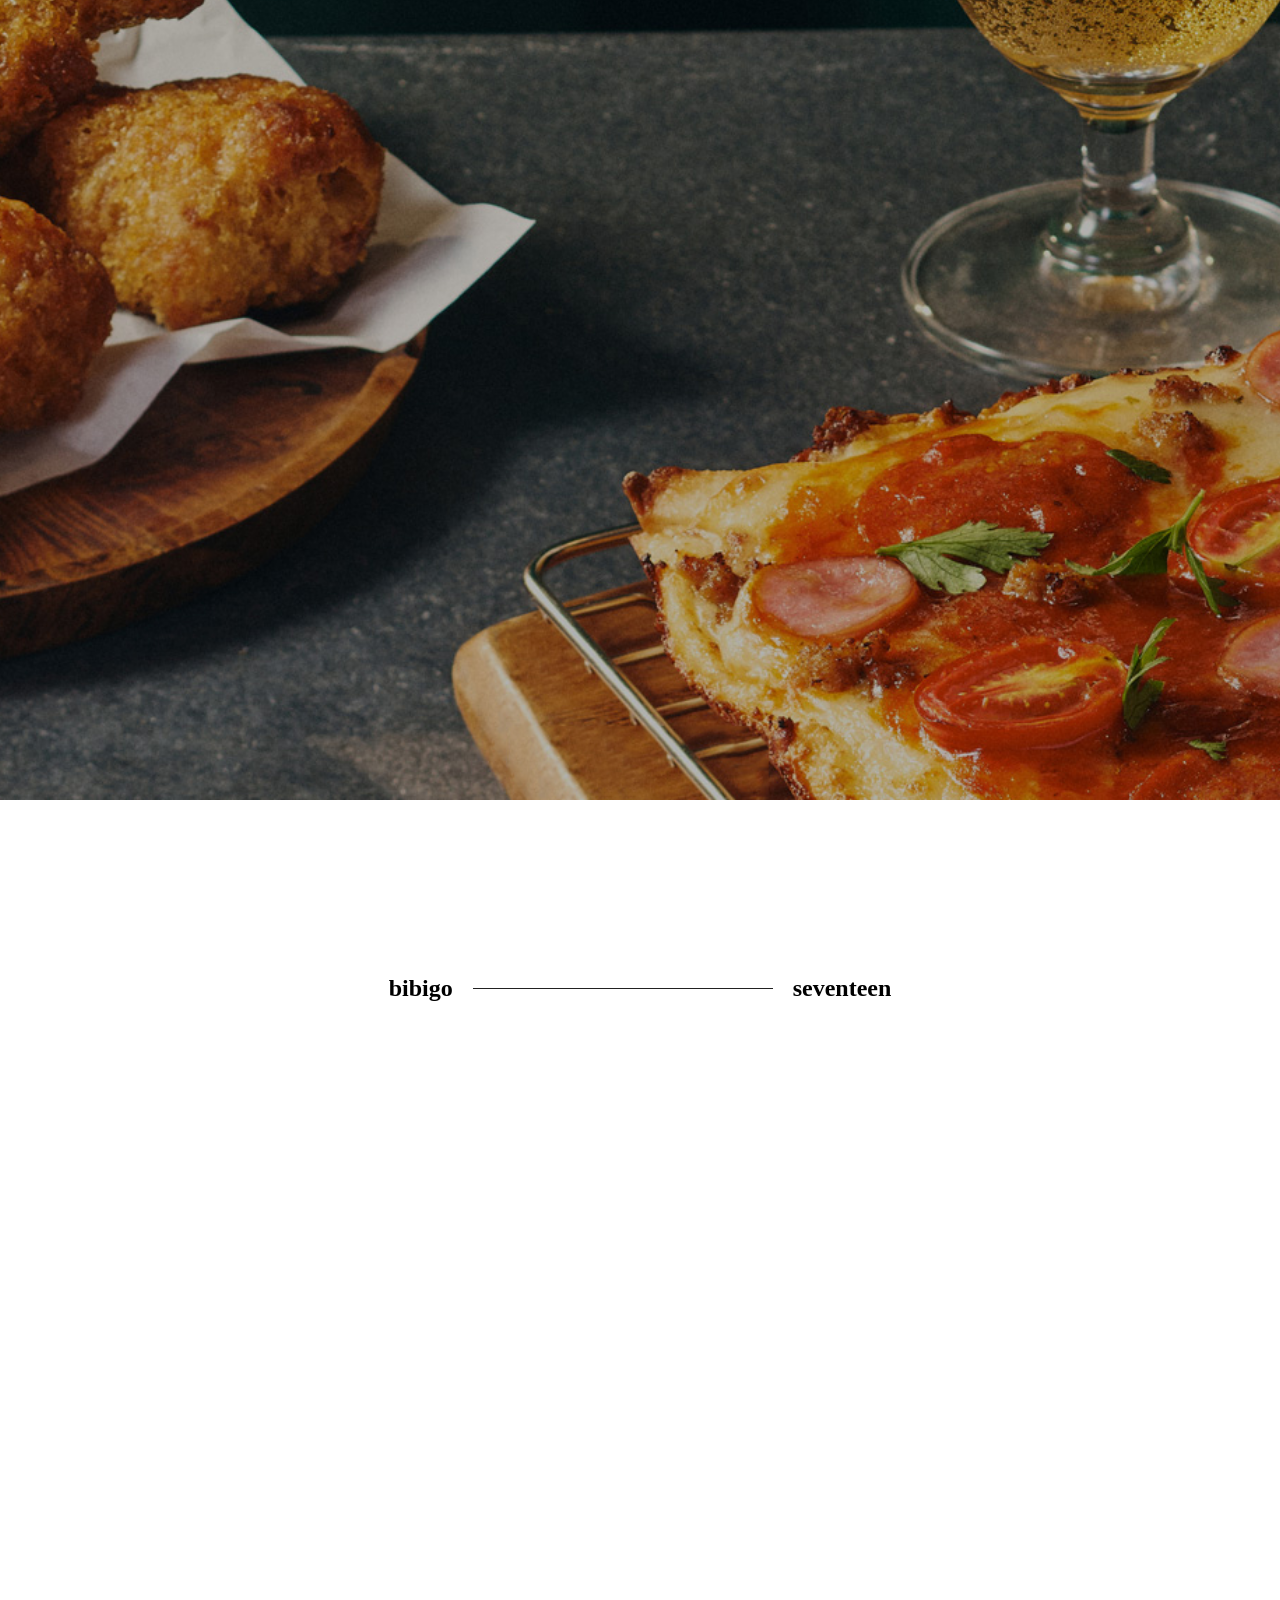
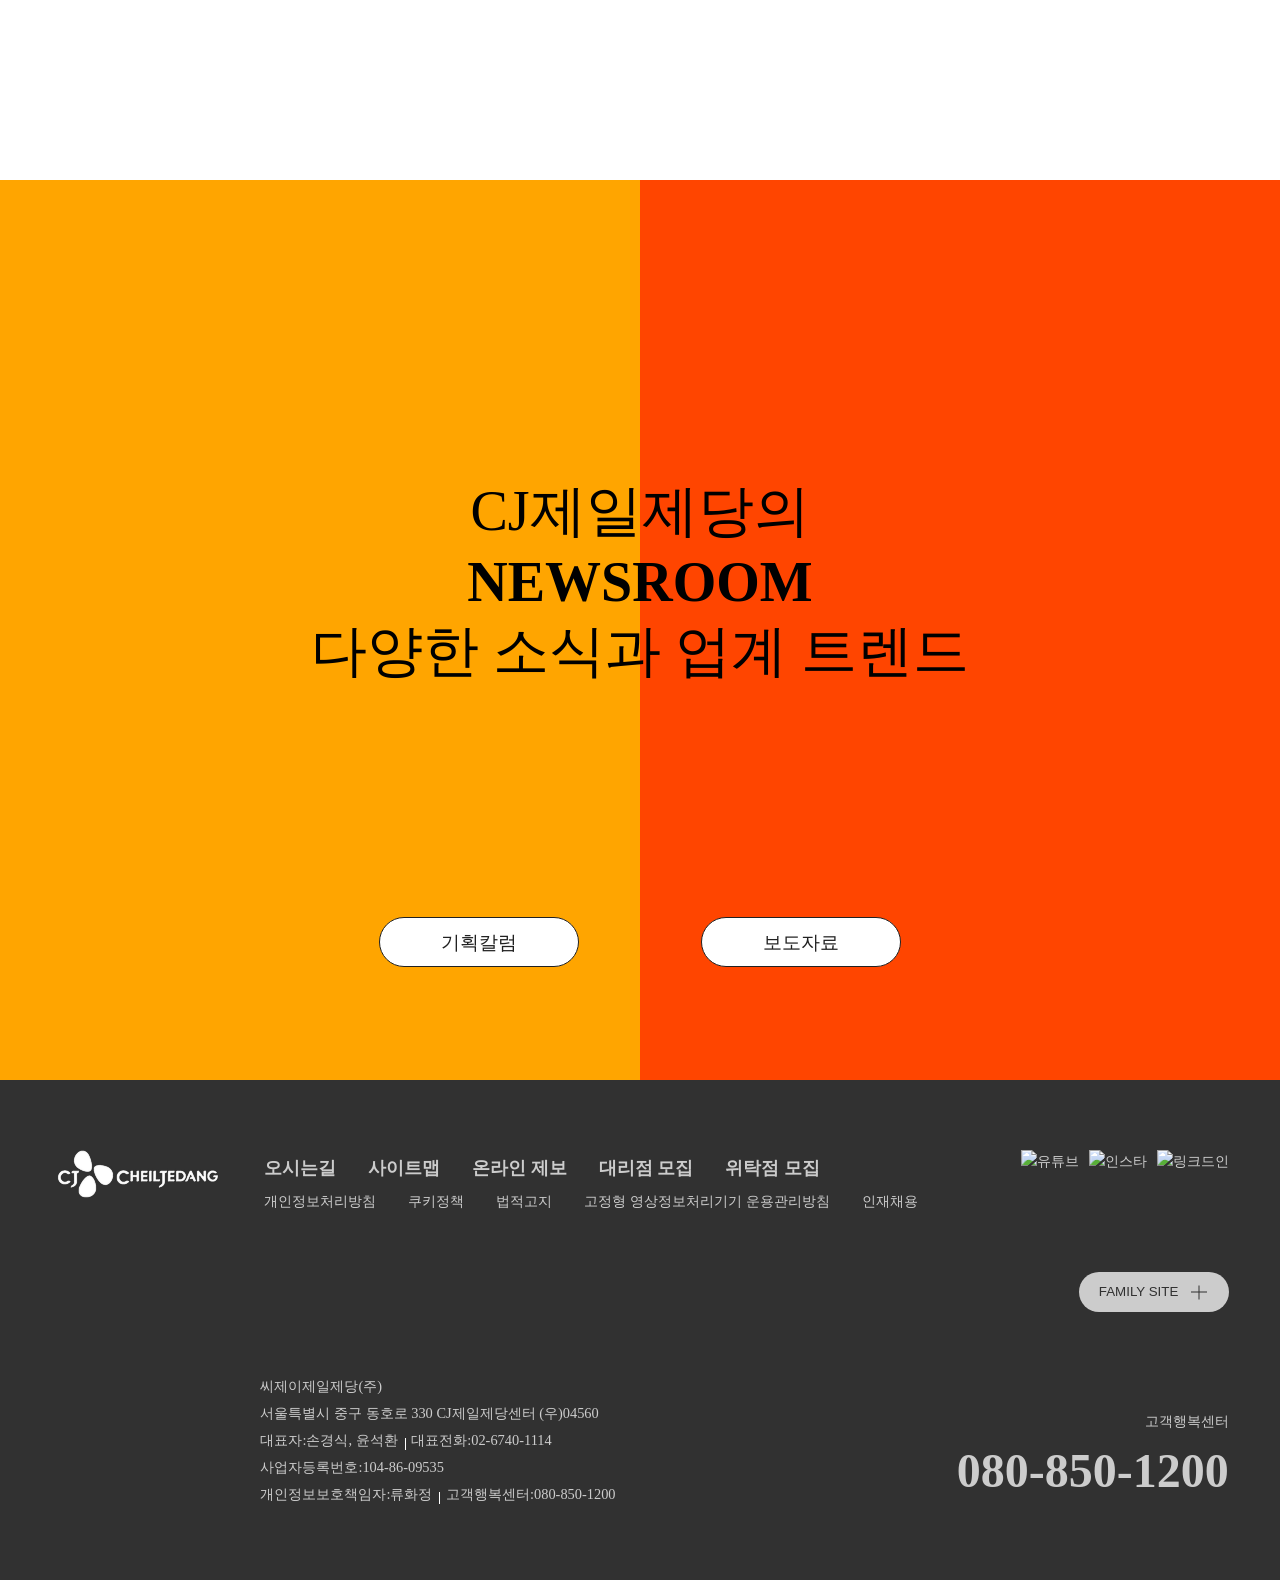
==== commit 72603e16: "서브메뉴_설명추가" ====
--- a/index.html
+++ b/index.html
@@ -3,9 +3,9 @@
 <head>
     <meta charset="UTF-8">
     <meta name="viewport" content="width=device-width, initial-scale=1.0">
-    <link rel="stylesheet" href="css/reset.css">
-    <link rel="stylesheet" href="css/common.css">
-    <link rel="stylesheet" href="css/main.css">
+    <link rel="stylesheet" href="css/reset.css" type="text/css">
+    <link rel="stylesheet" href="css/common.css" type="text/css">
+    <link rel="stylesheet" href="css/main.css" type="text/css">
     <script src="script/jquery-3.7.0.min.js"></script>
     <script src="script/jquery.cookie.js"></script>
     <script src="script/lucid.js"></script>
@@ -92,24 +92,35 @@
                 <div class="sub_menu_right">
                     <ul>
                         <li>
-                            <img src="img/ex.jpg" alt="">
-                            <p>예시</p>
-                            <p>부가 설명 내용은 고민해.</p>
-                        </li>
-                        <li>
-                            <img src="img/ex.jpg" alt="">
-                            <p>예시</p>
-                            <p>부가 설명 내용은 고민해.</p>
-                        </li>
-                        <li>
-                            <img src="img/ex.jpg" alt="">
-                            <p>예시</p>
-                            <p>부가 설명 내용은 고민해.</p>
-                        </li>
-                        <li>
-                            <img src="img/ex.jpg" alt="">
-                            <p>예시</p>
-                            <p>부가 설명 내용은 고민해.</p>
+                            <a href="about_us.html">
+                                <img src="img/ex.jpg" alt="">
+                                <p>CJCJEILJEDANG</p>
+                                <p>끊임없는 도전과 혁신을 통해
+                                    글로벌 식품·BIO 기업으로 도약하고 있습니다.</p>
+                            </a>
+                        </li>
+                        <li>
+                            <a href="#">
+                                <img src="img/ex.jpg" alt="">
+                                <p>Global</p>
+                                <p>국내 1위를 넘어 글로벌 사업을 중심으로
+                                World Best 식품 & BIO 기업으로 나아가고 있습니다.</p>
+                            </a>
+                        </li>
+                        <li>
+                            <a href="#">
+                                <img src="img/ex.jpg" alt="">
+                                <p>Blossompark</p>
+                                <p>식품, BIO 핵심 연구소를 한곳에 모아 강력한 시너지를 창출합니다
+                                    열린 소통을 통해 새로움을 창조하는 글로벌 컴퍼니로의 성장, 그 시작점에 CJ블로썸파크가 있습니다.</p>
+                            </a>
+                        </li>
+                        <li>
+                            <a href="#">
+                                <img src="img/ex.jpg" alt="">
+                                <p>Blossom-campus</p>
+                                <p>통합연구소인 CJ블로썸파크의 R&D성과를 혁신적인 제품으로 실현하는 스마트 팩토리로 햇반, 비비고 등 전 세계 사람들에게 사랑 받는 가정간편식 제품을 만들고 있습니다. K-Food를 리딩하는 제품들은 CJ블로썸파크에서 탄생하여 CJ블로썸캠퍼스에서 성장합니다.</p>
+                            </a>
                         </li>
                     </ul>
                 </div>
@@ -171,24 +182,22 @@
                 <div class="sub_menu_right">
                     <ul>
                         <li>
-                            <img src="" alt="">
-                            <p>예시</p>
-                            <p>부가 설명 내용은 고민해.</p>
-                        </li>
-                        <li>
-                            <img src="" alt="">
-                            <p>예시</p>
-                            <p>부가 설명 내용은 고민해.</p>
-                        </li>
-                        <li>
-                            <img src="" alt="">
-                            <p>예시</p>
-                            <p>부가 설명 내용은 고민해.</p>
-                        </li>
-                        <li>
-                            <img src="" alt="">
-                            <p>예시</p>
-                            <p>부가 설명 내용은 고민해.</p>
+                            <a href="#">
+                                <img src="" alt="">
+                                <p>Bibigo</p>
+                                <p>우리를 살게 해주는 음식은
+                                    우리가 살아있음을 느끼게 하는
+                                    멋진 힘이 있으니까요.</p>
+                            </a>
+                        </li>
+                        <li>
+                            <a href="#">
+                                <img src="" alt="">
+                                <p>BestAmino</p>
+                                <p>고도의 발효 공정과 정제 기술을 통해
+                                    동물의 생체 이용률이 높은 L-형 아미노산을 생산할 뿐만 아니라
+                                    지속 가능하고 건강한 지구를 만듭니다.</p>
+                            </a>
                         </li>
                     </ul>
                 </div>
@@ -246,24 +255,34 @@
                 <div class="sub_menu_right">
                     <ul>
                         <li>
-                            <img src="" alt="">
-                            <p>예시</p>
-                            <p>부가 설명 내용은 고민해.</p>
-                        </li>
-                        <li>
-                            <img src="" alt="">
-                            <p>예시</p>
-                            <p>부가 설명 내용은 고민해.</p>
-                        </li>
-                        <li>
-                            <img src="" alt="">
-                            <p>예시</p>
-                            <p>부가 설명 내용은 고민해.</p>
-                        </li>
-                        <li>
-                            <img src="" alt="">
-                            <p>예시</p>
-                            <p>부가 설명 내용은 고민해.</p>
+                            <a href="sustainability.html">
+                                <img src="" alt="">
+                                <p>Nature to Nature</p>
+                                <p>CJ제일제당은 지속가능한 미래를 위해
+                                자연에서 소비자 식탁으로, 그리고 다시 자연으로 되돌리는 선
+                                순환 체계를 구축합니다.</p>
+                            </a>
+                        </li>
+                        <li>
+                            <a href="#">
+                                <img src="" alt="">
+                                <p>Carbon Neutral&Zero Waste</p>
+                                <p>지구온난화, 이상기후, 환경오염은 직면한 위험과 현실이 되었습니다. 이제 기후변화 대응은 정부, 산업, 개인 구분 없이 공동의 협력을 통해 극복해야 할 사회적 과제입니다. </p>
+                            </a>
+                        </li>
+                        <li>
+                            <a href="#">
+                                <img src="" alt="">
+                                <p>Supply</p>
+                                <p>현대 비즈니스 환경에서 공급망의 지속가능성 확보는 기업의 성공과 경쟁력을 좌우하는 중요한 요소로 자리잡고 있습니다. </p>
+                            </a>
+                        </li>
+                        <li>
+                            <a href="#">
+                                <img src="" alt="">
+                                <p>Governance</p>
+                                <p>CJ제일제당은 투명한 지배구조 확립을 통해 효율성과 시너지를 높입니다</p>
+                            </a>
                         </li>
                     </ul>
                 </div>
@@ -332,24 +351,11 @@
                 <div class="sub_menu_right">
                     <ul>
                         <li>
-                            <img src="" alt="">
-                            <p>예시</p>
-                            <p>부가 설명 내용은 고민해.</p>
-                        </li>
-                        <li>
-                            <img src="" alt="">
-                            <p>예시</p>
-                            <p>부가 설명 내용은 고민해.</p>
-                        </li>
-                        <li>
-                            <img src="" alt="">
-                            <p>예시</p>
-                            <p>부가 설명 내용은 고민해.</p>
-                        </li>
-                        <li>
-                            <img src="" alt="">
-                            <p>예시</p>
-                            <p>부가 설명 내용은 고민해.</p>
+                            <a href="#">
+                                <img src="" alt="">
+                                <p>Investors</p>
+                                <p>글로벌 생활 문화기업 CJ제일제당으로 도약하겠습니다.</p>
+                            </a>
                         </li>
                     </ul>
                 </div>
@@ -374,24 +380,32 @@
                 <div class="sub_menu_right">
                     <ul>
                         <li>
-                            <img src="" alt="">
-                            <p>예시</p>
-                            <p>부가 설명 내용은 고민해.</p>
-                        </li>
-                        <li>
-                            <img src="" alt="">
-                            <p>예시</p>
-                            <p>부가 설명 내용은 고민해.</p>
-                        </li>
-                        <li>
-                            <img src="" alt="">
-                            <p>예시</p>
-                            <p>부가 설명 내용은 고민해.</p>
-                        </li>
-                        <li>
-                            <img src="" alt="">
-                            <p>예시</p>
-                            <p>부가 설명 내용은 고민해.</p>
+                            <a href="#">
+                                <img src="" alt="">
+                                <p>News</p>
+                                <p>다양한 CJ제일제당의 소식과 업계 트렌드를 만나볼 수 있습니다</p>
+                            </a>
+                        </li>
+                        <li>
+                            <a href="#">
+                                <img src="" alt="">
+                                <p>Stories</p>
+                                <p>다양하고 생생한 이야기를 만나볼 수 있습니다.</p>
+                            </a>
+                        </li>
+                        <li>
+                            <a href="#">
+                                <img src="" alt="">
+                                <p>Pressre leases</p>
+                                <p>다양한 소식을 만날 수 있습니다.</p>
+                            </a>
+                        </li>
+                        <li>
+                            <a href="#">
+                                <img src="" alt="">
+                                <p>Inthemedia</p>
+                                <p>미디어에 보도된 CJ제일제당의 주요 소식을 확인할 수 있습니다.</p>
+                            </a>
                         </li>
                     </ul>
                 </div>
@@ -418,24 +432,33 @@
                 <div class="sub_menu_right">
                     <ul>
                         <li>
-                            <img src="" alt="">
-                            <p>예시</p>
-                            <p>부가 설명 내용은 고민해.</p>
-                        </li>
-                        <li>
-                            <img src="" alt="">
-                            <p>예시</p>
-                            <p>부가 설명 내용은 고민해.</p>
-                        </li>
-                        <li>
-                            <img src="" alt="">
-                            <p>예시</p>
-                            <p>부가 설명 내용은 고민해.</p>
-                        </li>
-                        <li>
-                            <img src="" alt="">
-                            <p>예시</p>
-                            <p>부가 설명 내용은 고민해.</p>
+                            <a href="#">
+                                <img src="" alt="">
+                                <p>Customer Service</p>
+                                <p>다양한 경로를 통해 고객의 소리를 접수 받습니다.</p>
+                            </a>
+                        </li>
+                        <li>
+                            <a href="#">
+                                <img src="" alt="">
+                                <p>CCM</p>
+                                <p>모든 활동은 소비자 중심으로 구성되고 변화와 혁신의 DNA로 소비자중심경영을 실천하며
+                                건강∙즐거움∙편리를 창조하는 글로벌 생활문화 기업으로 발전해 나아갑니다.</p>
+                            </a>
+                        </li>
+                        <li>
+                            <a href="#">
+                                <img src="" alt="">
+                                <p>FAQ</p>
+                                <p>자주찾는 질문을 확인할 수 있습니다.</p>
+                            </a>
+                        </li>
+                        <li>
+                            <a href="#">
+                                <img src="" alt="">
+                                <p>Notice</p>
+                                <p>CJ제일제당의 소식 및 안내사항을 확인하세요</p>
+                            </a>
                         </li>
                     </ul>
                 </div>
--- a/css/main.css
+++ b/css/main.css
@@ -5,7 +5,7 @@
 } */
 
 /* topBanner */
-#topBanner{position: relative; height: 100vh; background-size: cover; background-position: right; background-repeat: no-repeat; overflow: hidden;background-image: url('/img/TopBenner_0.jpg'); transition-duration: 0.5s; z-index: 1;}
+#topBanner{position: relative; height: 100vh; background-size: cover; background-position: right; background-repeat: no-repeat; overflow: hidden;background-image: url(../img/TopBenner_0.jpg); transition-duration: 0.5s; z-index: 1;}
 #topBanner::after{content: ''; position: absolute; width: 100%; height: 10vh; background-color: #fefefe; z-index: 1; bottom: 0;}
 #topBanner>.empty_box{height: 100vh; width: 100%; -webkit-backdrop-filter: blur(5px); backdrop-filter: blur(5px); position: absolute;}
 #topBanner h2{position: absolute; left: 80px; top: 50%; font-weight: 500; font-size: 2em; color: #efefef; text-shadow: 1px 1px 1px #212121; z-index: 3;}
@@ -50,7 +50,7 @@
 #event{position: relative; height: 100vh; overflow: hidden; background-color: #ffffff; z-index: 1; margin-top: 80px;}
 #event .event_name{position: absolute; width: 100%; top: 5%; display: flex; justify-content: center; padding-top: 50px; z-index: 1;}
 #event .event_name .mid_line{content: ''; display: block; width: 300px; height: 1px; position: relative; background-color: #212121; margin: auto 20px;}
-#event .event_img{position: relative; height: 100vh; background-image: url('/img/bibigo_seventeen.jpg'); background-repeat: no-repeat; background-position: right; background-size: cover; transition-duration: 1s;}
+#event .event_img{position: relative; height: 100vh; background-image: url('img/bibigo_seventeen.jpg'); background-repeat: no-repeat; background-position: right; background-size: cover; transition-duration: 1s;}
 /* 효과 */
 /* #event .event_img{height: 60vh; max-width: 75%; margin: 20vh auto; border-radius: 500px;} */
 /* #event .event_img{position: relative; width: 100%; height: 100%;}
@@ -78,8 +78,8 @@
 /* #newsroom .newsroom_title_wrap a:hover div{transition-duration: 1s; width: 110%;} */
 #newsroom .newsroom_title_wrap a:hover img{opacity: 1; transition-duration: 0.5s; display: block;}
 /*뉴스룸 이미지*/
-#newsroom .newsroom_wrap .newsroom_left{background-image: url('/img/newsroom_left.jpg'); background-repeat: no-repeat; background-position: center;}
-#newsroom .newsroom_wrap .newsroom_right{background-image: url('/img/newsroom_right.jpg'); background-repeat: no-repeat; background-position: center;}
+#newsroom .newsroom_wrap .newsroom_left{background-image: url('img/newsroom_left.jpg'); background-repeat: no-repeat; background-position: center;}
+#newsroom .newsroom_wrap .newsroom_right{background-image: url('img/newsroom_right.jpg'); background-repeat: no-repeat; background-position: center;}
 
 /* 피씨 */
 @media screen and (min-width:1201px){
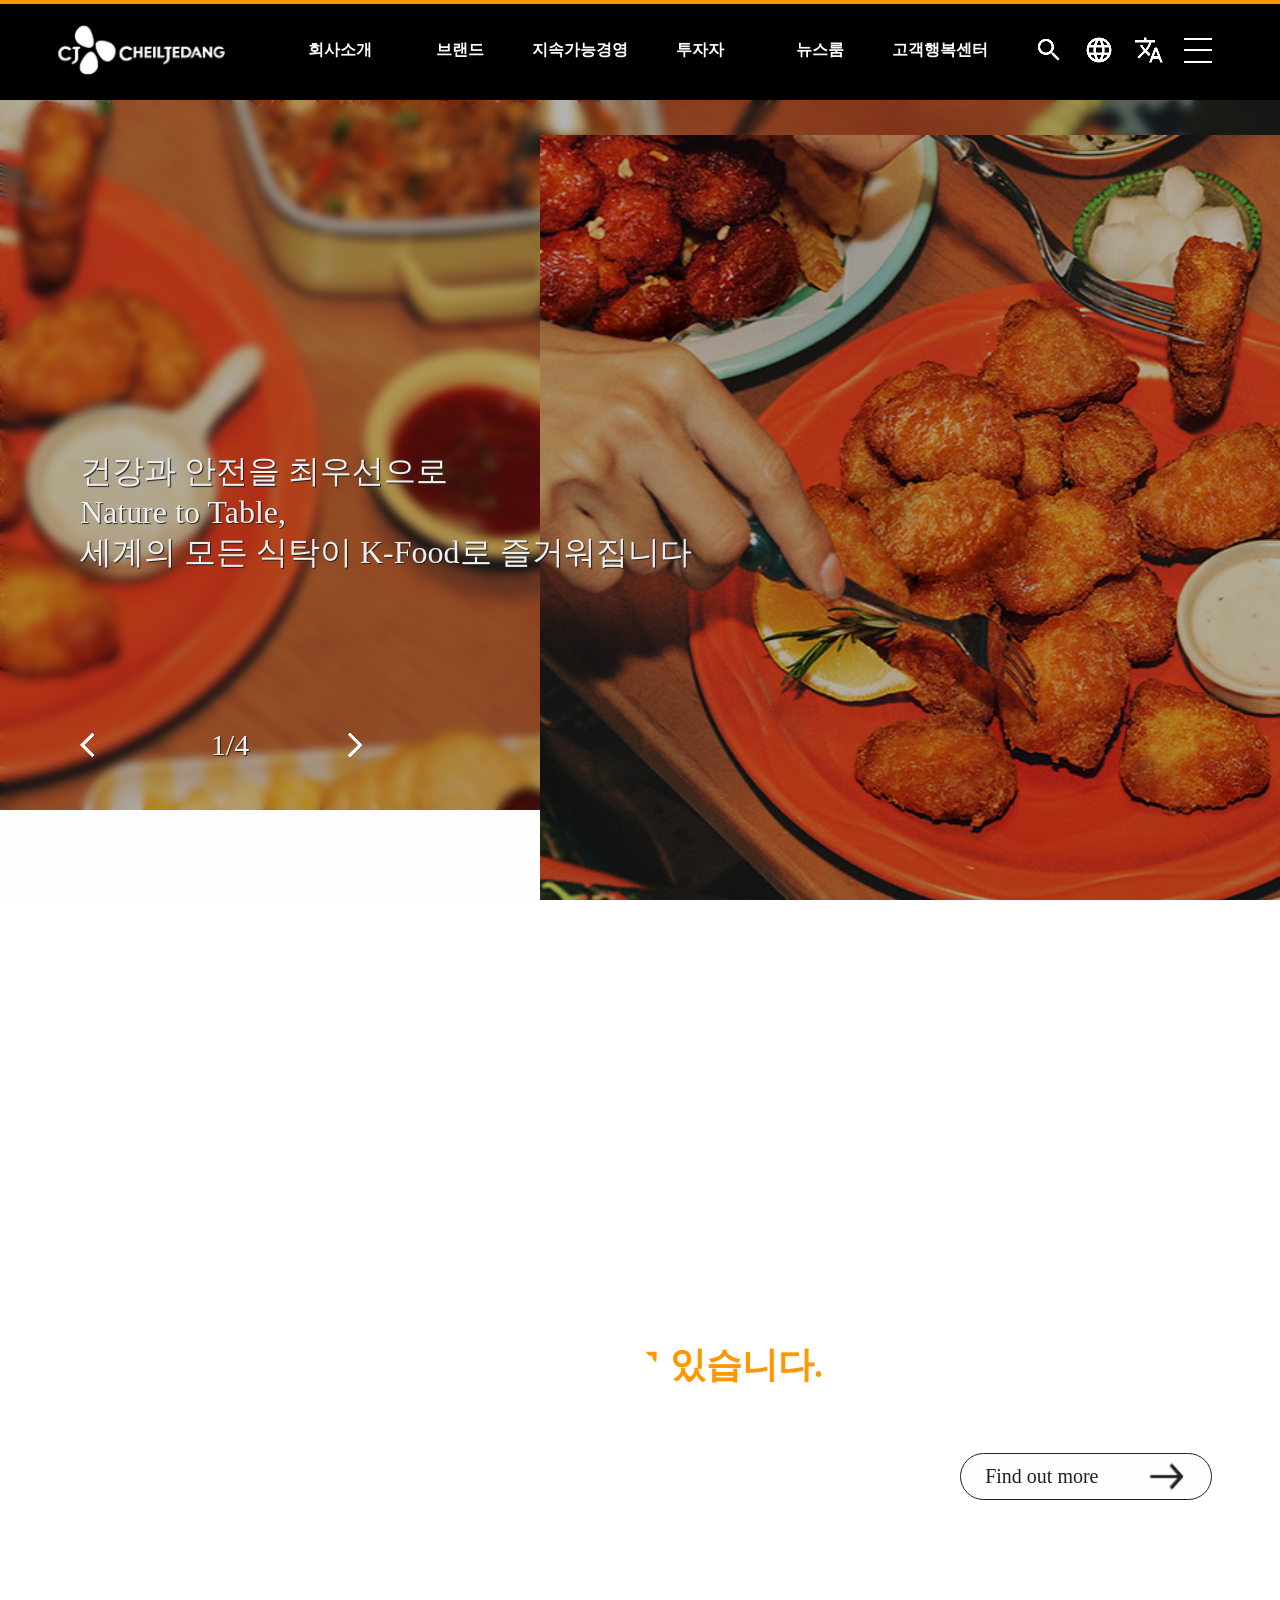
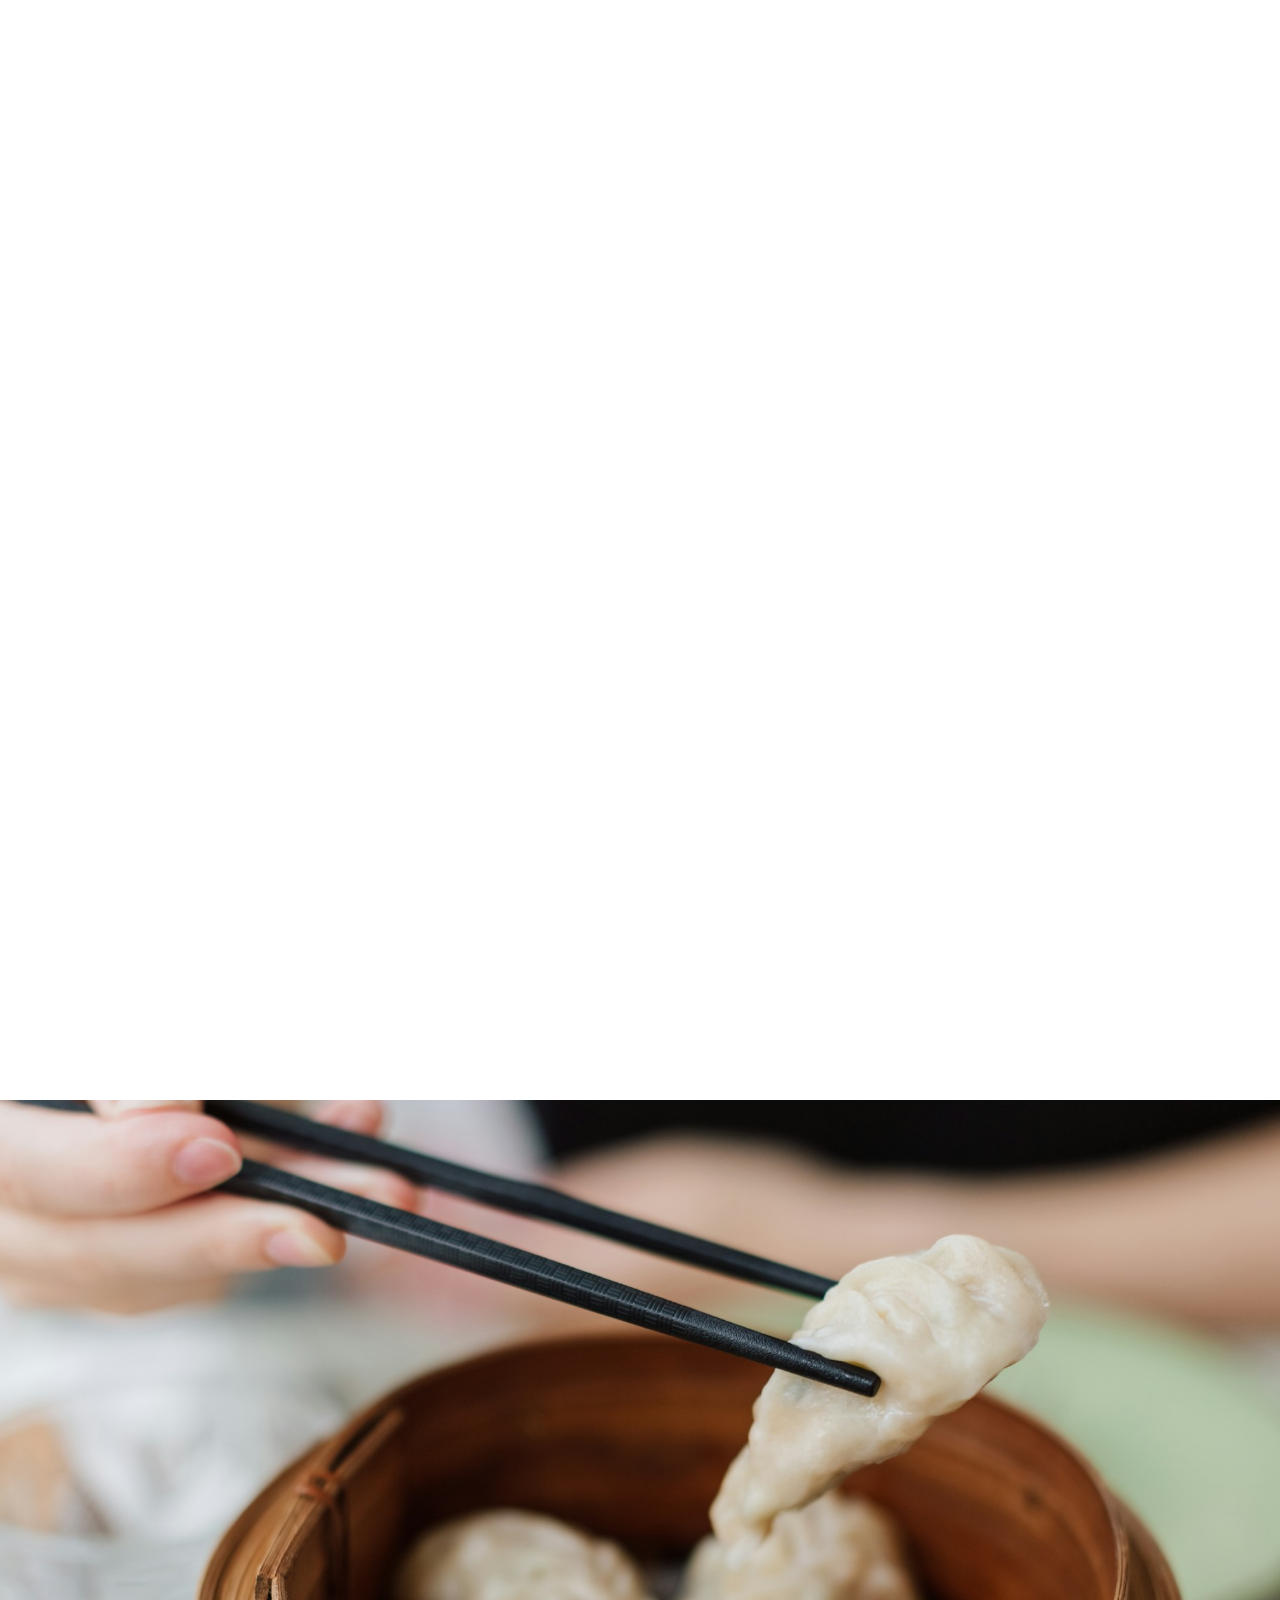
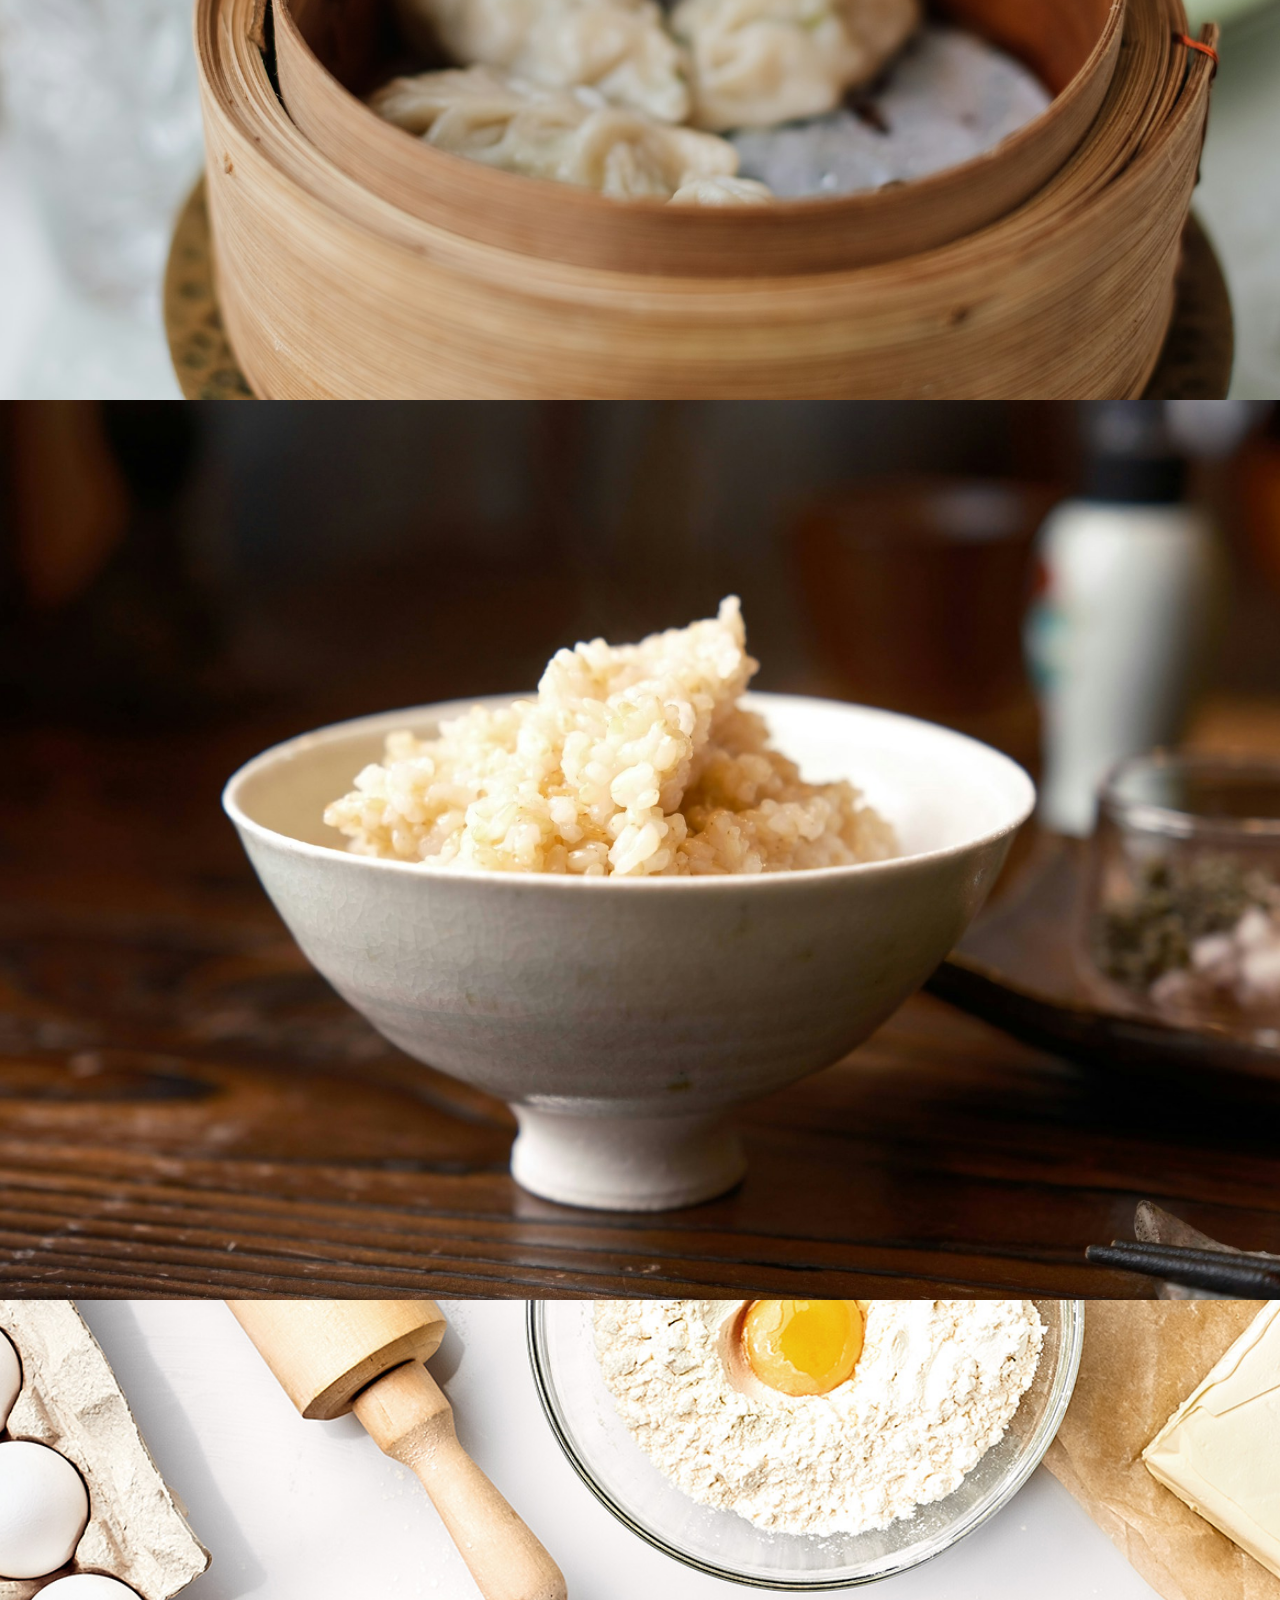
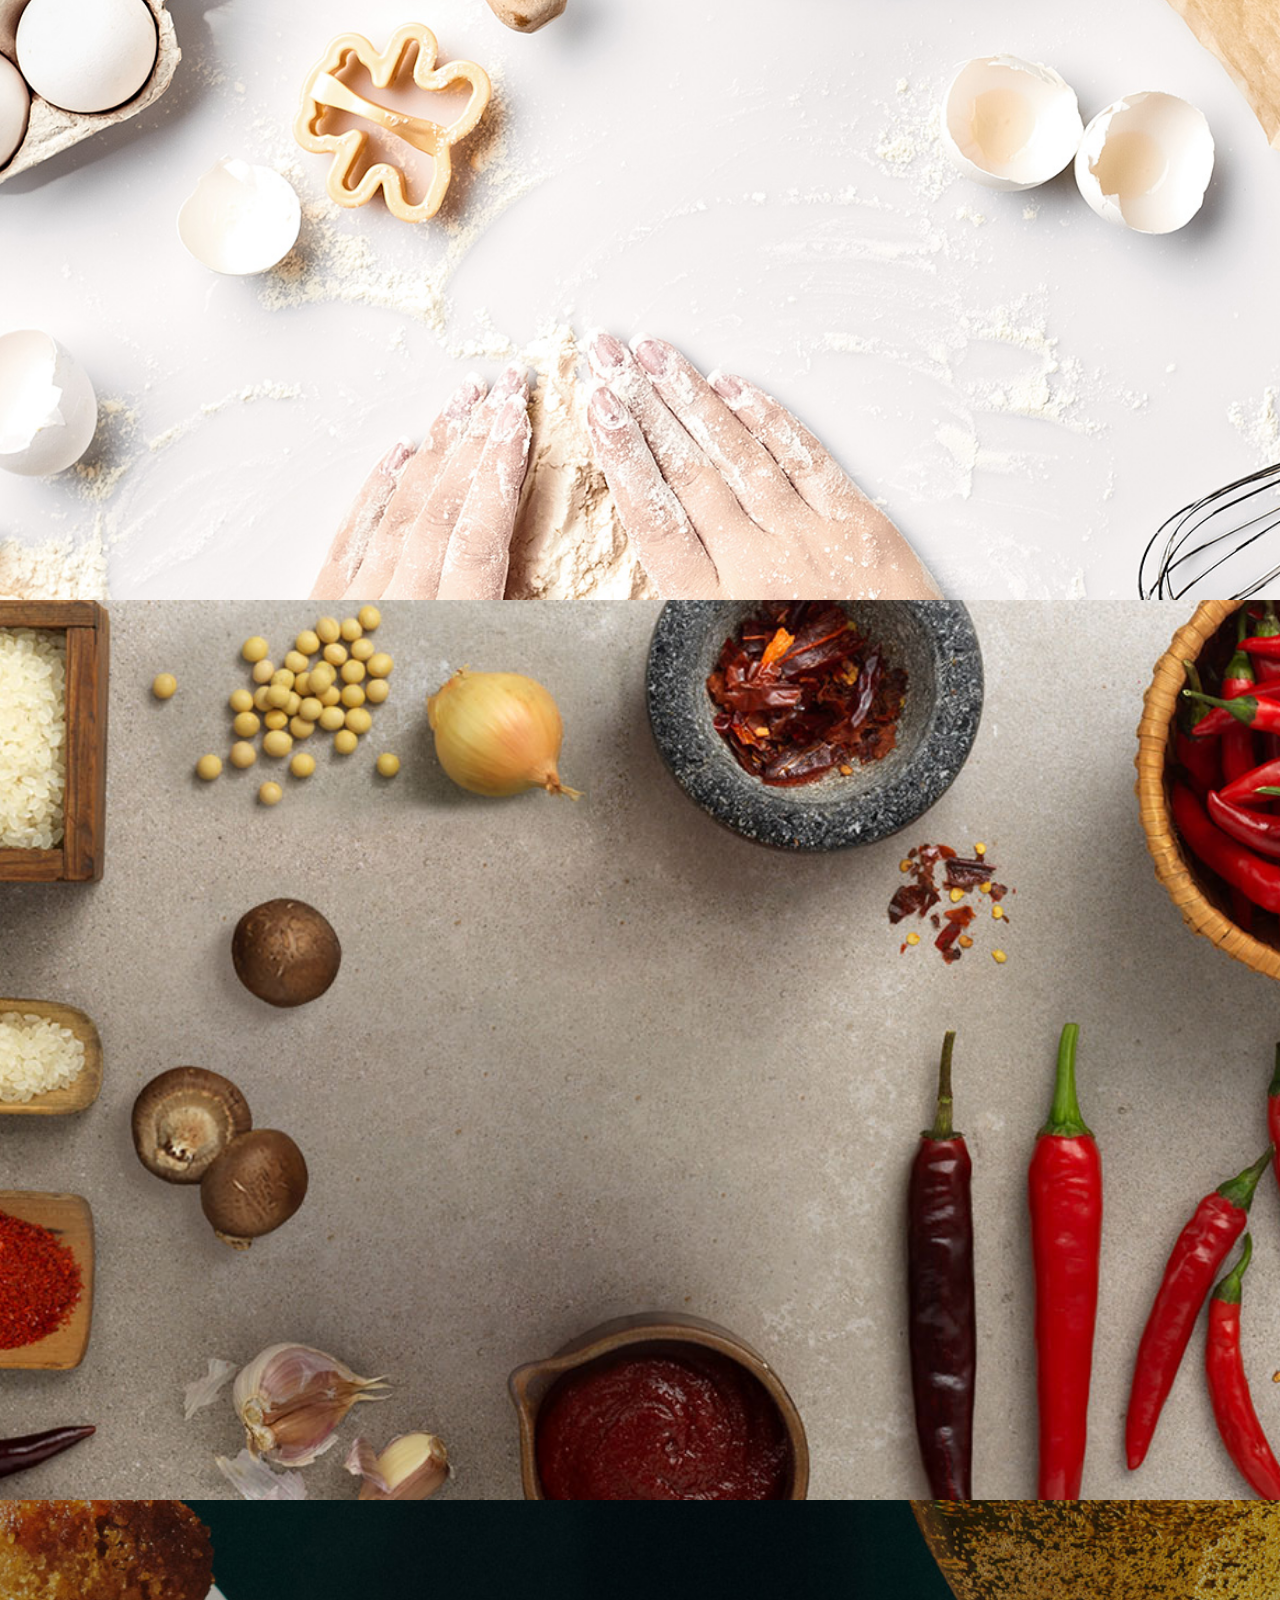
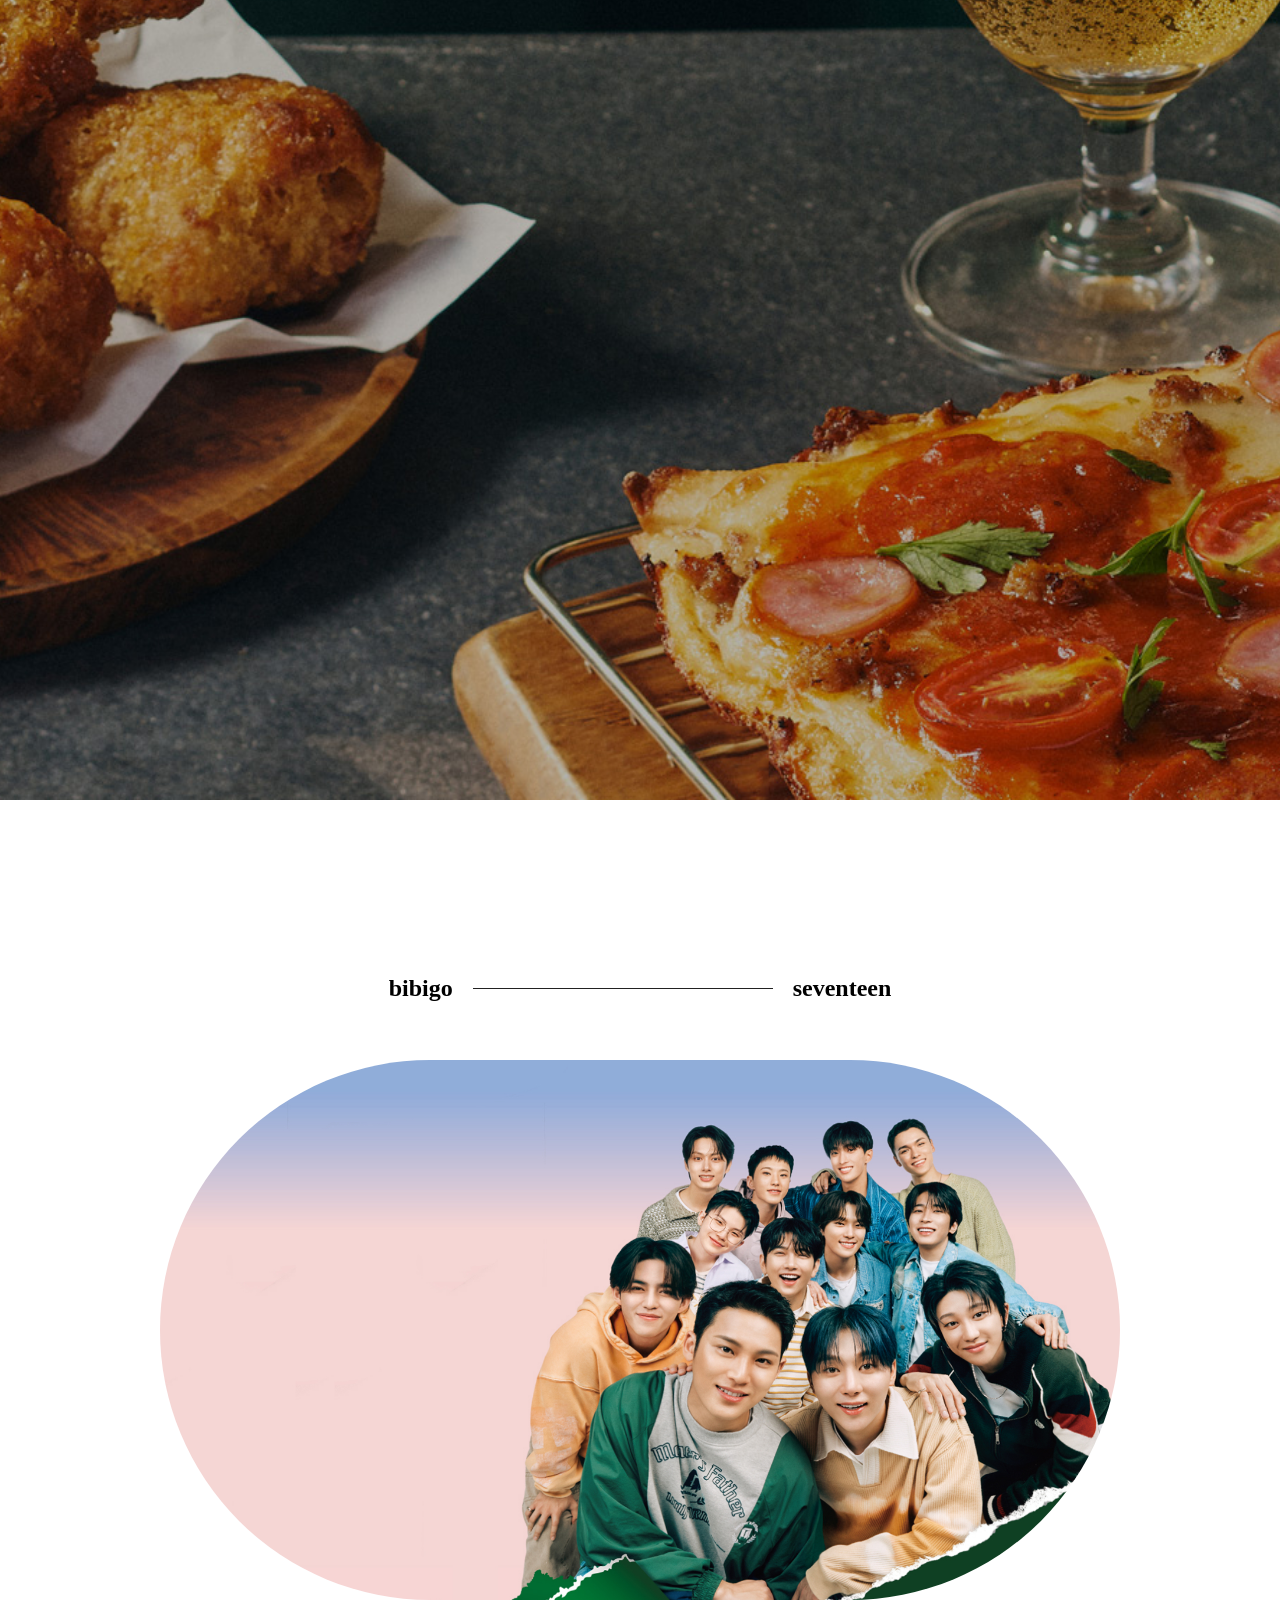
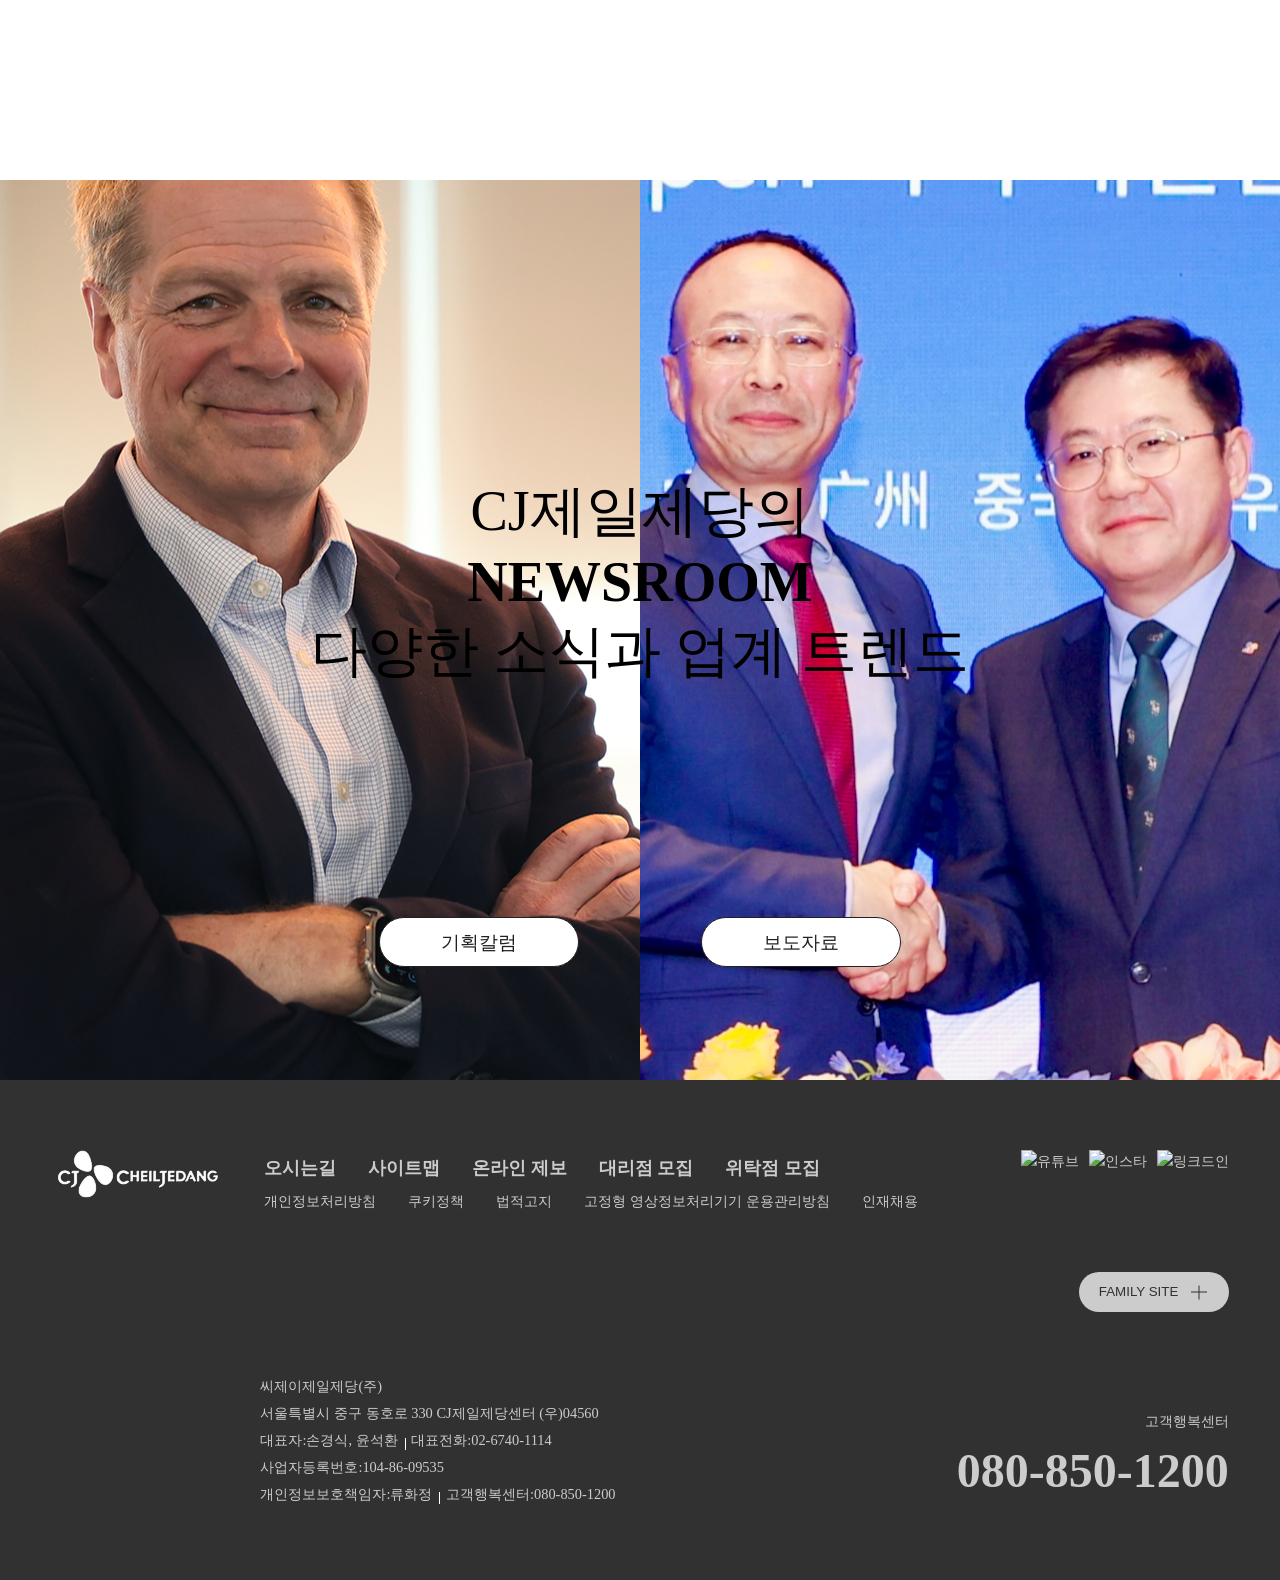
==== commit 56c8703c: "헤더링크추가" ====
--- a/index.html
+++ b/index.html
@@ -19,10 +19,10 @@
             <h1><a href="index.html"><img src="img/logo.png" alt="제일제당"></a></h1>
             <nav class="gnb">
                 <ul>
-                    <li><a href="#">회사소개</a></li>
-                    <li><a href="#">브랜드</a></li>
-                    <li><a href="#">지속가능경영</a></li>
-                    <li><a href="#">투자자</a></li>
+                    <li><a href="about_us.html">회사소개</a></li>
+                    <li><a href="brand.html">브랜드</a></li>
+                    <li><a href="sustainability.html">지속가능경영</a></li>
+                    <li><a href="investors.html">투자자</a></li>
                     <li><a href="#">뉴스룸</a></li>
                     <li><a href="#">고객행복센터</a></li>
                 </ul>
--- a/css/main.css
+++ b/css/main.css
@@ -50,7 +50,7 @@
 #event{position: relative; height: 100vh; overflow: hidden; background-color: #ffffff; z-index: 1; margin-top: 80px;}
 #event .event_name{position: absolute; width: 100%; top: 5%; display: flex; justify-content: center; padding-top: 50px; z-index: 1;}
 #event .event_name .mid_line{content: ''; display: block; width: 300px; height: 1px; position: relative; background-color: #212121; margin: auto 20px;}
-#event .event_img{position: relative; height: 100vh; background-image: url('img/bibigo_seventeen.jpg'); background-repeat: no-repeat; background-position: right; background-size: cover; transition-duration: 1s;}
+#event .event_img{position: relative; height: 100vh; background-image: url(../img/bibigo_seventeen.jpg); background-repeat: no-repeat; background-position: right; background-size: cover; transition-duration: 1s;}
 /* 효과 */
 /* #event .event_img{height: 60vh; max-width: 75%; margin: 20vh auto; border-radius: 500px;} */
 /* #event .event_img{position: relative; width: 100%; height: 100%;}
@@ -78,8 +78,8 @@
 /* #newsroom .newsroom_title_wrap a:hover div{transition-duration: 1s; width: 110%;} */
 #newsroom .newsroom_title_wrap a:hover img{opacity: 1; transition-duration: 0.5s; display: block;}
 /*뉴스룸 이미지*/
-#newsroom .newsroom_wrap .newsroom_left{background-image: url('img/newsroom_left.jpg'); background-repeat: no-repeat; background-position: center;}
-#newsroom .newsroom_wrap .newsroom_right{background-image: url('img/newsroom_right.jpg'); background-repeat: no-repeat; background-position: center;}
+#newsroom .newsroom_wrap .newsroom_left{background-image: url(../img/newsroom_left.jpg); background-repeat: no-repeat; background-position: center;}
+#newsroom .newsroom_wrap .newsroom_right{background-image: url(../img/newsroom_right.jpg); background-repeat: no-repeat; background-position: center;}
 
 /* 피씨 */
 @media screen and (min-width:1201px){
